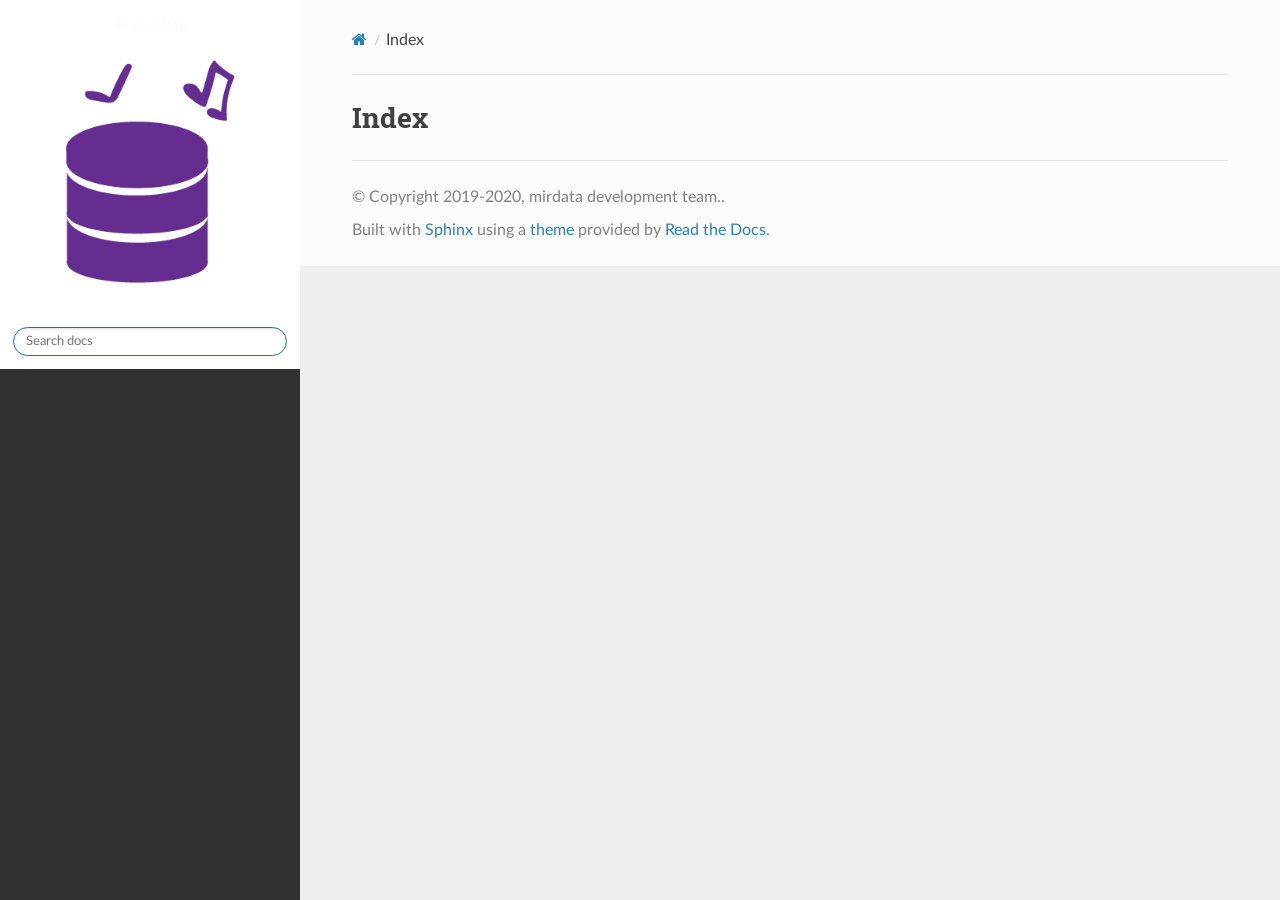
==== docs/_build/html/genindex.html @ 9793d9a6 "Styled mirdata info to gallery cards" ====
<!DOCTYPE html>
<html class="writer-html5" lang="en" data-content_root="./">
<head>
  <meta charset="utf-8" />
  <meta name="viewport" content="width=device-width, initial-scale=1.0" />
  <title>Index &mdash; mirdata 1.0.0 documentation</title>
      <link rel="stylesheet" type="text/css" href="_static/pygments.css?v=b86133f3" />
      <link rel="stylesheet" type="text/css" href="_static/css/theme.css?v=9edc463e" />
      <link rel="stylesheet" type="text/css" href="_static/togglebutton.css?v=9c3e77be" />
      <link rel="stylesheet" type="text/css" href="_static/copybutton.css?v=76b2166b" />
      <link rel="stylesheet" type="text/css" href="_static/css/custom.css?v=a2998bef" />

  
      <script src="_static/jquery.js?v=5d32c60e"></script>
      <script src="_static/_sphinx_javascript_frameworks_compat.js?v=2cd50e6c"></script>
      <script src="_static/documentation_options.js?v=8d563738"></script>
      <script src="_static/doctools.js?v=fd6eb6e6"></script>
      <script src="_static/sphinx_highlight.js?v=6ffebe34"></script>
      <script src="_static/clipboard.min.js?v=a7894cd8"></script>
      <script src="_static/copybutton.js?v=f281be69"></script>
      <script>let toggleHintShow = '';</script>
      <script>let toggleHintHide = '';</script>
      <script>let toggleOpenOnPrint = 'true';</script>
      <script src="_static/togglebutton.js?v=b8b12719"></script>
      <script>var togglebuttonSelector = '.toggle, .admonition.dropdown';</script>
    <script src="_static/js/theme.js"></script>
    <link rel="index" title="Index" href="#" />
    <link rel="search" title="Search" href="search.html" /> 
</head>

<body class="wy-body-for-nav"> 
  <div class="wy-grid-for-nav">
    <nav data-toggle="wy-nav-shift" class="wy-nav-side">
      <div class="wy-side-scroll">
        <div class="wy-side-nav-search" >

          
          
          <a href="index.html" class="icon icon-home">
            mirdata
              <img src="_static/mirdata.png" class="logo" alt="Logo"/>
          </a>
<div role="search">
  <form id="rtd-search-form" class="wy-form" action="search.html" method="get">
    <input type="text" name="q" placeholder="Search docs" aria-label="Search docs" />
    <input type="hidden" name="check_keywords" value="yes" />
    <input type="hidden" name="area" value="default" />
  </form>
</div>
        </div><div class="wy-menu wy-menu-vertical" data-spy="affix" role="navigation" aria-label="Navigation menu">
              <!-- Local TOC -->
              <div class="local-toc"></div>
        </div>
      </div>
    </nav>

    <section data-toggle="wy-nav-shift" class="wy-nav-content-wrap"><nav class="wy-nav-top" aria-label="Mobile navigation menu" >
          <i data-toggle="wy-nav-top" class="fa fa-bars"></i>
          <a href="index.html">mirdata</a>
      </nav>

      <div class="wy-nav-content">
        <div class="rst-content">
          <div role="navigation" aria-label="Page navigation">
  <ul class="wy-breadcrumbs">
      <li><a href="index.html" class="icon icon-home" aria-label="Home"></a></li>
      <li class="breadcrumb-item active">Index</li>
      <li class="wy-breadcrumbs-aside">
      </li>
  </ul>
  <hr/>
</div>
          <div role="main" class="document" itemscope="itemscope" itemtype="http://schema.org/Article">
           <div itemprop="articleBody">
             

<h1 id="index">Index</h1>

<div class="genindex-jumpbox">
 
</div>


           </div>
          </div>
          <footer>

  <hr/>

  <div role="contentinfo">
    <p>&#169; Copyright 2019-2020, mirdata development team..</p>
  </div>

  Built with <a href="https://www.sphinx-doc.org/">Sphinx</a> using a
    <a href="https://github.com/readthedocs/sphinx_rtd_theme">theme</a>
    provided by <a href="https://readthedocs.org">Read the Docs</a>.
   

</footer>
        </div>
      </div>
    </section>
  </div>
  <script>
      jQuery(function () {
          SphinxRtdTheme.Navigation.enable(true);
      });
  </script> 

</body>
</html>
---- docs/_build/html/_static/pygments.css ----
pre { line-height: 125%; }
td.linenos .normal { color: inherit; background-color: transparent; padding-left: 5px; padding-right: 5px; }
span.linenos { color: inherit; background-color: transparent; padding-left: 5px; padding-right: 5px; }
td.linenos .special { color: #000000; background-color: #ffffc0; padding-left: 5px; padding-right: 5px; }
span.linenos.special { color: #000000; background-color: #ffffc0; padding-left: 5px; padding-right: 5px; }
.highlight .hll { background-color: #ffffcc }
.highlight { background: #f8f8f8; }
.highlight .c { color: #3D7B7B; font-style: italic } /* Comment */
.highlight .err { border: 1px solid #F00 } /* Error */
.highlight .k { color: #008000; font-weight: bold } /* Keyword */
.highlight .o { color: #666 } /* Operator */
.highlight .ch { color: #3D7B7B; font-style: italic } /* Comment.Hashbang */
.highlight .cm { color: #3D7B7B; font-style: italic } /* Comment.Multiline */
.highlight .cp { color: #9C6500 } /* Comment.Preproc */
.highlight .cpf { color: #3D7B7B; font-style: italic } /* Comment.PreprocFile */
.highlight .c1 { color: #3D7B7B; font-style: italic } /* Comment.Single */
.highlight .cs { color: #3D7B7B; font-style: italic } /* Comment.Special */
.highlight .gd { color: #A00000 } /* Generic.Deleted */
.highlight .ge { font-style: italic } /* Generic.Emph */
.highlight .ges { font-weight: bold; font-style: italic } /* Generic.EmphStrong */
.highlight .gr { color: #E40000 } /* Generic.Error */
.highlight .gh { color: #000080; font-weight: bold } /* Generic.Heading */
.highlight .gi { color: #008400 } /* Generic.Inserted */
.highlight .go { color: #717171 } /* Generic.Output */
.highlight .gp { color: #000080; font-weight: bold } /* Generic.Prompt */
.highlight .gs { font-weight: bold } /* Generic.Strong */
.highlight .gu { color: #800080; font-weight: bold } /* Generic.Subheading */
.highlight .gt { color: #04D } /* Generic.Traceback */
.highlight .kc { color: #008000; font-weight: bold } /* Keyword.Constant */
.highlight .kd { color: #008000; font-weight: bold } /* Keyword.Declaration */
.highlight .kn { color: #008000; font-weight: bold } /* Keyword.Namespace */
.highlight .kp { color: #008000 } /* Keyword.Pseudo */
.highlight .kr { color: #008000; font-weight: bold } /* Keyword.Reserved */
.highlight .kt { color: #B00040 } /* Keyword.Type */
.highlight .m { color: #666 } /* Literal.Number */
.highlight .s { color: #BA2121 } /* Literal.String */
.highlight .na { color: #687822 } /* Name.Attribute */
.highlight .nb { color: #008000 } /* Name.Builtin */
.highlight .nc { color: #00F; font-weight: bold } /* Name.Class */
.highlight .no { color: #800 } /* Name.Constant */
.highlight .nd { color: #A2F } /* Name.Decorator */
.highlight .ni { color: #717171; font-weight: bold } /* Name.Entity */
.highlight .ne { color: #CB3F38; font-weight: bold } /* Name.Exception */
.highlight .nf { color: #00F } /* Name.Function */
.highlight .nl { color: #767600 } /* Name.Label */
.highlight .nn { color: #00F; font-weight: bold } /* Name.Namespace */
.highlight .nt { color: #008000; font-weight: bold } /* Name.Tag */
.highlight .nv { color: #19177C } /* Name.Variable */
.highlight .ow { color: #A2F; font-weight: bold } /* Operator.Word */
.highlight .w { color: #BBB } /* Text.Whitespace */
.highlight .mb { color: #666 } /* Literal.Number.Bin */
.highlight .mf { color: #666 } /* Literal.Number.Float */
.highlight .mh { color: #666 } /* Literal.Number.Hex */
.highlight .mi { color: #666 } /* Literal.Number.Integer */
.highlight .mo { color: #666 } /* Literal.Number.Oct */
.highlight .sa { color: #BA2121 } /* Literal.String.Affix */
.highlight .sb { color: #BA2121 } /* Literal.String.Backtick */
.highlight .sc { color: #BA2121 } /* Literal.String.Char */
.highlight .dl { color: #BA2121 } /* Literal.String.Delimiter */
.highlight .sd { color: #BA2121; font-style: italic } /* Literal.String.Doc */
.highlight .s2 { color: #BA2121 } /* Literal.String.Double */
.highlight .se { color: #AA5D1F; font-weight: bold } /* Literal.String.Escape */
.highlight .sh { color: #BA2121 } /* Literal.String.Heredoc */
.highlight .si { color: #A45A77; font-weight: bold } /* Literal.String.Interpol */
.highlight .sx { color: #008000 } /* Literal.String.Other */
.highlight .sr { color: #A45A77 } /* Literal.String.Regex */
.highlight .s1 { color: #BA2121 } /* Literal.String.Single */
.highlight .ss { color: #19177C } /* Literal.String.Symbol */
.highlight .bp { color: #008000 } /* Name.Builtin.Pseudo */
.highlight .fm { color: #00F } /* Name.Function.Magic */
.highlight .vc { color: #19177C } /* Name.Variable.Class */
.highlight .vg { color: #19177C } /* Name.Variable.Global */
.highlight .vi { color: #19177C } /* Name.Variable.Instance */
.highlight .vm { color: #19177C } /* Name.Variable.Magic */
.highlight .il { color: #666 } /* Literal.Number.Integer.Long */
---- docs/_build/html/_static/css/theme.css ----
html{box-sizing:border-box}*,:after,:before{box-sizing:inherit}article,aside,details,figcaption,figure,footer,header,hgroup,nav,section{display:block}audio,canvas,video{display:inline-block;*display:inline;*zoom:1}[hidden],audio:not([controls]){display:none}*{-webkit-box-sizing:border-box;-moz-box-sizing:border-box;box-sizing:border-box}html{font-size:100%;-webkit-text-size-adjust:100%;-ms-text-size-adjust:100%}body{margin:0}a:active,a:hover{outline:0}abbr[title]{border-bottom:1px dotted}b,strong{font-weight:700}blockquote{margin:0}dfn{font-style:italic}ins{background:#ff9;text-decoration:none}ins,mark{color:#000}mark{background:#ff0;font-style:italic;font-weight:700}.rst-content code,.rst-content tt,code,kbd,pre,samp{font-family:monospace,serif;_font-family:courier new,monospace;font-size:1em}pre{white-space:pre}q{quotes:none}q:after,q:before{content:"";content:none}small{font-size:85%}sub,sup{font-size:75%;line-height:0;position:relative;vertical-align:baseline}sup{top:-.5em}sub{bottom:-.25em}dl,ol,ul{margin:0;padding:0;list-style:none;list-style-image:none}li{list-style:none}dd{margin:0}img{border:0;-ms-interpolation-mode:bicubic;vertical-align:middle;max-width:100%}svg:not(:root){overflow:hidden}figure,form{margin:0}label{cursor:pointer}button,input,select,textarea{font-size:100%;margin:0;vertical-align:baseline;*vertical-align:middle}button,input{line-height:normal}button,input[type=button],input[type=reset],input[type=submit]{cursor:pointer;-webkit-appearance:button;*overflow:visible}button[disabled],input[disabled]{cursor:default}input[type=search]{-webkit-appearance:textfield;-moz-box-sizing:content-box;-webkit-box-sizing:content-box;box-sizing:content-box}textarea{resize:vertical}table{border-collapse:collapse;border-spacing:0}td{vertical-align:top}.chromeframe{margin:.2em 0;background:#ccc;color:#000;padding:.2em 0}.ir{display:block;border:0;text-indent:-999em;overflow:hidden;background-color:transparent;background-repeat:no-repeat;text-align:left;direction:ltr;*line-height:0}.ir br{display:none}.hidden{display:none!important;visibility:hidden}.visuallyhidden{border:0;clip:rect(0 0 0 0);height:1px;margin:-1px;overflow:hidden;padding:0;position:absolute;width:1px}.visuallyhidden.focusable:active,.visuallyhidden.focusable:focus{clip:auto;height:auto;margin:0;overflow:visible;position:static;width:auto}.invisible{visibility:hidden}.relative{position:relative}big,small{font-size:100%}@media print{body,html,section{background:none!important}*{box-shadow:none!important;text-shadow:none!important;filter:none!important;-ms-filter:none!important}a,a:visited{text-decoration:underline}.ir a:after,a[href^="#"]:after,a[href^="javascript:"]:after{content:""}blockquote,pre{page-break-inside:avoid}thead{display:table-header-group}img,tr{page-break-inside:avoid}img{max-width:100%!important}@page{margin:.5cm}.rst-content .toctree-wrapper>p.caption,h2,h3,p{orphans:3;widows:3}.rst-content .toctree-wrapper>p.caption,h2,h3{page-break-after:avoid}}.btn,.fa:before,.icon:before,.rst-content .admonition,.rst-content .admonition-title:before,.rst-content .admonition-todo,.rst-content .attention,.rst-content .caution,.rst-content .code-block-caption .headerlink:before,.rst-content .danger,.rst-content .eqno .headerlink:before,.rst-content .error,.rst-content .hint,.rst-content .important,.rst-content .note,.rst-content .seealso,.rst-content .tip,.rst-content .warning,.rst-content code.download span:first-child:before,.rst-content dl dt .headerlink:before,.rst-content h1 .headerlink:before,.rst-content h2 .headerlink:before,.rst-content h3 .headerlink:before,.rst-content h4 .headerlink:before,.rst-content h5 .headerlink:before,.rst-content h6 .headerlink:before,.rst-content p.caption .headerlink:before,.rst-content p .headerlink:before,.rst-content table>caption .headerlink:before,.rst-content tt.download span:first-child:before,.wy-alert,.wy-dropdown .caret:before,.wy-inline-validate.wy-inline-validate-danger .wy-input-context:before,.wy-inline-validate.wy-inline-validate-info .wy-input-context:before,.wy-inline-validate.wy-inline-validate-success .wy-input-context:before,.wy-inline-validate.wy-inline-validate-warning .wy-input-context:before,.wy-menu-vertical li.current>a button.toctree-expand:before,.wy-menu-vertical li.on a button.toctree-expand:before,.wy-menu-vertical li button.toctree-expand:before,input[type=color],input[type=date],input[type=datetime-local],input[type=datetime],input[type=email],input[type=month],input[type=number],input[type=password],input[type=search],input[type=tel],input[type=text],input[type=time],input[type=url],input[type=week],select,textarea{-webkit-font-smoothing:antialiased}.clearfix{*zoom:1}.clearfix:after,.clearfix:before{display:table;content:""}.clearfix:after{clear:both}/*!
 *  Font Awesome 4.7.0 by @davegandy - http://fontawesome.io - @fontawesome
 *  License - http://fontawesome.io/license (Font: SIL OFL 1.1, CSS: MIT License)
 */@font-face{font-family:FontAwesome;src:url(fonts/fontawesome-webfont.eot?674f50d287a8c48dc19ba404d20fe713);src:url(fonts/fontawesome-webfont.eot?674f50d287a8c48dc19ba404d20fe713?#iefix&v=4.7.0) format("embedded-opentype"),url(fonts/fontawesome-webfont.woff2?af7ae505a9eed503f8b8e6982036873e) format("woff2"),url(fonts/fontawesome-webfont.woff?fee66e712a8a08eef5805a46892932ad) format("woff"),url(fonts/fontawesome-webfont.ttf?b06871f281fee6b241d60582ae9369b9) format("truetype"),url(fonts/fontawesome-webfont.svg?912ec66d7572ff821749319396470bde#fontawesomeregular) format("svg");font-weight:400;font-style:normal}.fa,.icon,.rst-content .admonition-title,.rst-content .code-block-caption .headerlink,.rst-content .eqno .headerlink,.rst-content code.download span:first-child,.rst-content dl dt .headerlink,.rst-content h1 .headerlink,.rst-content h2 .headerlink,.rst-content h3 .headerlink,.rst-content h4 .headerlink,.rst-content h5 .headerlink,.rst-content h6 .headerlink,.rst-content p.caption .headerlink,.rst-content p .headerlink,.rst-content table>caption .headerlink,.rst-content tt.download span:first-child,.wy-menu-vertical li.current>a button.toctree-expand,.wy-menu-vertical li.on a button.toctree-expand,.wy-menu-vertical li button.toctree-expand{display:inline-block;font:normal normal normal 14px/1 FontAwesome;font-size:inherit;text-rendering:auto;-webkit-font-smoothing:antialiased;-moz-osx-font-smoothing:grayscale}.fa-lg{font-size:1.33333em;line-height:.75em;vertical-align:-15%}.fa-2x{font-size:2em}.fa-3x{font-size:3em}.fa-4x{font-size:4em}.fa-5x{font-size:5em}.fa-fw{width:1.28571em;text-align:center}.fa-ul{padding-left:0;margin-left:2.14286em;list-style-type:none}.fa-ul>li{position:relative}.fa-li{position:absolute;left:-2.14286em;width:2.14286em;top:.14286em;text-align:center}.fa-li.fa-lg{left:-1.85714em}.fa-border{padding:.2em .25em .15em;border:.08em solid #eee;border-radius:.1em}.fa-pull-left{float:left}.fa-pull-right{float:right}.fa-pull-left.icon,.fa.fa-pull-left,.rst-content .code-block-caption .fa-pull-left.headerlink,.rst-content .eqno .fa-pull-left.headerlink,.rst-content .fa-pull-left.admonition-title,.rst-content code.download span.fa-pull-left:first-child,.rst-content dl dt .fa-pull-left.headerlink,.rst-content h1 .fa-pull-left.headerlink,.rst-content h2 .fa-pull-left.headerlink,.rst-content h3 .fa-pull-left.headerlink,.rst-content h4 .fa-pull-left.headerlink,.rst-content h5 .fa-pull-left.headerlink,.rst-content h6 .fa-pull-left.headerlink,.rst-content p .fa-pull-left.headerlink,.rst-content table>caption .fa-pull-left.headerlink,.rst-content tt.download span.fa-pull-left:first-child,.wy-menu-vertical li.current>a button.fa-pull-left.toctree-expand,.wy-menu-vertical li.on a button.fa-pull-left.toctree-expand,.wy-menu-vertical li button.fa-pull-left.toctree-expand{margin-right:.3em}.fa-pull-right.icon,.fa.fa-pull-right,.rst-content .code-block-caption .fa-pull-right.headerlink,.rst-content .eqno .fa-pull-right.headerlink,.rst-content .fa-pull-right.admonition-title,.rst-content code.download span.fa-pull-right:first-child,.rst-content dl dt .fa-pull-right.headerlink,.rst-content h1 .fa-pull-right.headerlink,.rst-content h2 .fa-pull-right.headerlink,.rst-content h3 .fa-pull-right.headerlink,.rst-content h4 .fa-pull-right.headerlink,.rst-content h5 .fa-pull-right.headerlink,.rst-content h6 .fa-pull-right.headerlink,.rst-content p .fa-pull-right.headerlink,.rst-content table>caption .fa-pull-right.headerlink,.rst-content tt.download span.fa-pull-right:first-child,.wy-menu-vertical li.current>a button.fa-pull-right.toctree-expand,.wy-menu-vertical li.on a button.fa-pull-right.toctree-expand,.wy-menu-vertical li button.fa-pull-right.toctree-expand{margin-left:.3em}.pull-right{float:right}.pull-left{float:left}.fa.pull-left,.pull-left.icon,.rst-content .code-block-caption .pull-left.headerlink,.rst-content .eqno .pull-left.headerlink,.rst-content .pull-left.admonition-title,.rst-content code.download span.pull-left:first-child,.rst-content dl dt .pull-left.headerlink,.rst-content h1 .pull-left.headerlink,.rst-content h2 .pull-left.headerlink,.rst-content h3 .pull-left.headerlink,.rst-content h4 .pull-left.headerlink,.rst-content h5 .pull-left.headerlink,.rst-content h6 .pull-left.headerlink,.rst-content p .pull-left.headerlink,.rst-content table>caption .pull-left.headerlink,.rst-content tt.download span.pull-left:first-child,.wy-menu-vertical li.current>a button.pull-left.toctree-expand,.wy-menu-vertical li.on a button.pull-left.toctree-expand,.wy-menu-vertical li button.pull-left.toctree-expand{margin-right:.3em}.fa.pull-right,.pull-right.icon,.rst-content .code-block-caption .pull-right.headerlink,.rst-content .eqno .pull-right.headerlink,.rst-content .pull-right.admonition-title,.rst-content code.download span.pull-right:first-child,.rst-content dl dt .pull-right.headerlink,.rst-content h1 .pull-right.headerlink,.rst-content h2 .pull-right.headerlink,.rst-content h3 .pull-right.headerlink,.rst-content h4 .pull-right.headerlink,.rst-content h5 .pull-right.headerlink,.rst-content h6 .pull-right.headerlink,.rst-content p .pull-right.headerlink,.rst-content table>caption .pull-right.headerlink,.rst-content tt.download span.pull-right:first-child,.wy-menu-vertical li.current>a button.pull-right.toctree-expand,.wy-menu-vertical li.on a button.pull-right.toctree-expand,.wy-menu-vertical li button.pull-right.toctree-expand{margin-left:.3em}.fa-spin{-webkit-animation:fa-spin 2s linear infinite;animation:fa-spin 2s linear infinite}.fa-pulse{-webkit-animation:fa-spin 1s steps(8) infinite;animation:fa-spin 1s steps(8) infinite}@-webkit-keyframes fa-spin{0%{-webkit-transform:rotate(0deg);transform:rotate(0deg)}to{-webkit-transform:rotate(359deg);transform:rotate(359deg)}}@keyframes fa-spin{0%{-webkit-transform:rotate(0deg);transform:rotate(0deg)}to{-webkit-transform:rotate(359deg);transform:rotate(359deg)}}.fa-rotate-90{-ms-filter:"progid:DXImageTransform.Microsoft.BasicImage(rotation=1)";-webkit-transform:rotate(90deg);-ms-transform:rotate(90deg);transform:rotate(90deg)}.fa-rotate-180{-ms-filter:"progid:DXImageTransform.Microsoft.BasicImage(rotation=2)";-webkit-transform:rotate(180deg);-ms-transform:rotate(180deg);transform:rotate(180deg)}.fa-rotate-270{-ms-filter:"progid:DXImageTransform.Microsoft.BasicImage(rotation=3)";-webkit-transform:rotate(270deg);-ms-transform:rotate(270deg);transform:rotate(270deg)}.fa-flip-horizontal{-ms-filter:"progid:DXImageTransform.Microsoft.BasicImage(rotation=0, mirror=1)";-webkit-transform:scaleX(-1);-ms-transform:scaleX(-1);transform:scaleX(-1)}.fa-flip-vertical{-ms-filter:"progid:DXImageTransform.Microsoft.BasicImage(rotation=2, mirror=1)";-webkit-transform:scaleY(-1);-ms-transform:scaleY(-1);transform:scaleY(-1)}:root .fa-flip-horizontal,:root .fa-flip-vertical,:root .fa-rotate-90,:root .fa-rotate-180,:root .fa-rotate-270{filter:none}.fa-stack{position:relative;display:inline-block;width:2em;height:2em;line-height:2em;vertical-align:middle}.fa-stack-1x,.fa-stack-2x{position:absolute;left:0;width:100%;text-align:center}.fa-stack-1x{line-height:inherit}.fa-stack-2x{font-size:2em}.fa-inverse{color:#fff}.fa-glass:before{content:""}.fa-music:before{content:""}.fa-search:before,.icon-search:before{content:""}.fa-envelope-o:before{content:""}.fa-heart:before{content:""}.fa-star:before{content:""}.fa-star-o:before{content:""}.fa-user:before{content:""}.fa-film:before{content:""}.fa-th-large:before{content:""}.fa-th:before{content:""}.fa-th-list:before{content:""}.fa-check:before{content:""}.fa-close:before,.fa-remove:before,.fa-times:before{content:""}.fa-search-plus:before{content:""}.fa-search-minus:before{content:""}.fa-power-off:before{content:""}.fa-signal:before{content:""}.fa-cog:before,.fa-gear:before{content:""}.fa-trash-o:before{content:""}.fa-home:before,.icon-home:before{content:""}.fa-file-o:before{content:""}.fa-clock-o:before{content:""}.fa-road:before{content:""}.fa-download:before,.rst-content code.download span:first-child:before,.rst-content tt.download span:first-child:before{content:""}.fa-arrow-circle-o-down:before{content:""}.fa-arrow-circle-o-up:before{content:""}.fa-inbox:before{content:""}.fa-play-circle-o:before{content:""}.fa-repeat:before,.fa-rotate-right:before{content:""}.fa-refresh:before{content:""}.fa-list-alt:before{content:""}.fa-lock:before{content:""}.fa-flag:before{content:""}.fa-headphones:before{content:""}.fa-volume-off:before{content:""}.fa-volume-down:before{content:""}.fa-volume-up:before{content:""}.fa-qrcode:before{content:""}.fa-barcode:before{content:""}.fa-tag:before{content:""}.fa-tags:before{content:""}.fa-book:before,.icon-book:before{content:""}.fa-bookmark:before{content:""}.fa-print:before{content:""}.fa-camera:before{content:""}.fa-font:before{content:""}.fa-bold:before{content:""}.fa-italic:before{content:""}.fa-text-height:before{content:""}.fa-text-width:before{content:""}.fa-align-left:before{content:""}.fa-align-center:before{content:""}.fa-align-right:before{content:""}.fa-align-justify:before{content:""}.fa-list:before{content:""}.fa-dedent:before,.fa-outdent:before{content:""}.fa-indent:before{content:""}.fa-video-camera:before{content:""}.fa-image:before,.fa-photo:before,.fa-picture-o:before{content:""}.fa-pencil:before{content:""}.fa-map-marker:before{content:""}.fa-adjust:before{content:""}.fa-tint:before{content:""}.fa-edit:before,.fa-pencil-square-o:before{content:""}.fa-share-square-o:before{content:""}.fa-check-square-o:before{content:""}.fa-arrows:before{content:""}.fa-step-backward:before{content:""}.fa-fast-backward:before{content:""}.fa-backward:before{content:""}.fa-play:before{content:""}.fa-pause:before{content:""}.fa-stop:before{content:""}.fa-forward:before{content:""}.fa-fast-forward:before{content:""}.fa-step-forward:before{content:""}.fa-eject:before{content:""}.fa-chevron-left:before{content:""}.fa-chevron-right:before{content:""}.fa-plus-circle:before{content:""}.fa-minus-circle:before{content:""}.fa-times-circle:before,.wy-inline-validate.wy-inline-validate-danger .wy-input-context:before{content:""}.fa-check-circle:before,.wy-inline-validate.wy-inline-validate-success .wy-input-context:before{content:""}.fa-question-circle:before{content:""}.fa-info-circle:before{content:""}.fa-crosshairs:before{content:""}.fa-times-circle-o:before{content:""}.fa-check-circle-o:before{content:""}.fa-ban:before{content:""}.fa-arrow-left:before{content:""}.fa-arrow-right:before{content:""}.fa-arrow-up:before{content:""}.fa-arrow-down:before{content:""}.fa-mail-forward:before,.fa-share:before{content:""}.fa-expand:before{content:""}.fa-compress:before{content:""}.fa-plus:before{content:""}.fa-minus:before{content:""}.fa-asterisk:before{content:""}.fa-exclamation-circle:before,.rst-content .admonition-title:before,.wy-inline-validate.wy-inline-validate-info .wy-input-context:before,.wy-inline-validate.wy-inline-validate-warning .wy-input-context:before{content:""}.fa-gift:before{content:""}.fa-leaf:before{content:""}.fa-fire:before,.icon-fire:before{content:""}.fa-eye:before{content:""}.fa-eye-slash:before{content:""}.fa-exclamation-triangle:before,.fa-warning:before{content:""}.fa-plane:before{content:""}.fa-calendar:before{content:""}.fa-random:before{content:""}.fa-comment:before{content:""}.fa-magnet:before{content:""}.fa-chevron-up:before{content:""}.fa-chevron-down:before{content:""}.fa-retweet:before{content:""}.fa-shopping-cart:before{content:""}.fa-folder:before{content:""}.fa-folder-open:before{content:""}.fa-arrows-v:before{content:""}.fa-arrows-h:before{content:""}.fa-bar-chart-o:before,.fa-bar-chart:before{content:""}.fa-twitter-square:before{content:""}.fa-facebook-square:before{content:""}.fa-camera-retro:before{content:""}.fa-key:before{content:""}.fa-cogs:before,.fa-gears:before{content:""}.fa-comments:before{content:""}.fa-thumbs-o-up:before{content:""}.fa-thumbs-o-down:before{content:""}.fa-star-half:before{content:""}.fa-heart-o:before{content:""}.fa-sign-out:before{content:""}.fa-linkedin-square:before{content:""}.fa-thumb-tack:before{content:""}.fa-external-link:before{content:""}.fa-sign-in:before{content:""}.fa-trophy:before{content:""}.fa-github-square:before{content:""}.fa-upload:before{content:""}.fa-lemon-o:before{content:""}.fa-phone:before{content:""}.fa-square-o:before{content:""}.fa-bookmark-o:before{content:""}.fa-phone-square:before{content:""}.fa-twitter:before{content:""}.fa-facebook-f:before,.fa-facebook:before{content:""}.fa-github:before,.icon-github:before{content:""}.fa-unlock:before{content:""}.fa-credit-card:before{content:""}.fa-feed:before,.fa-rss:before{content:""}.fa-hdd-o:before{content:""}.fa-bullhorn:before{content:""}.fa-bell:before{content:""}.fa-certificate:before{content:""}.fa-hand-o-right:before{content:""}.fa-hand-o-left:before{content:""}.fa-hand-o-up:before{content:""}.fa-hand-o-down:before{content:""}.fa-arrow-circle-left:before,.icon-circle-arrow-left:before{content:""}.fa-arrow-circle-right:before,.icon-circle-arrow-right:before{content:""}.fa-arrow-circle-up:before{content:""}.fa-arrow-circle-down:before{content:""}.fa-globe:before{content:""}.fa-wrench:before{content:""}.fa-tasks:before{content:""}.fa-filter:before{content:""}.fa-briefcase:before{content:""}.fa-arrows-alt:before{content:""}.fa-group:before,.fa-users:before{content:""}.fa-chain:before,.fa-link:before,.icon-link:before{content:""}.fa-cloud:before{content:""}.fa-flask:before{content:""}.fa-cut:before,.fa-scissors:before{content:""}.fa-copy:before,.fa-files-o:before{content:""}.fa-paperclip:before{content:""}.fa-floppy-o:before,.fa-save:before{content:""}.fa-square:before{content:""}.fa-bars:before,.fa-navicon:before,.fa-reorder:before{content:""}.fa-list-ul:before{content:""}.fa-list-ol:before{content:""}.fa-strikethrough:before{content:""}.fa-underline:before{content:""}.fa-table:before{content:""}.fa-magic:before{content:""}.fa-truck:before{content:""}.fa-pinterest:before{content:""}.fa-pinterest-square:before{content:""}.fa-google-plus-square:before{content:""}.fa-google-plus:before{content:""}.fa-money:before{content:""}.fa-caret-down:before,.icon-caret-down:before,.wy-dropdown .caret:before{content:""}.fa-caret-up:before{content:""}.fa-caret-left:before{content:""}.fa-caret-right:before{content:""}.fa-columns:before{content:""}.fa-sort:before,.fa-unsorted:before{content:""}.fa-sort-desc:before,.fa-sort-down:before{content:""}.fa-sort-asc:before,.fa-sort-up:before{content:""}.fa-envelope:before{content:""}.fa-linkedin:before{content:""}.fa-rotate-left:before,.fa-undo:before{content:""}.fa-gavel:before,.fa-legal:before{content:""}.fa-dashboard:before,.fa-tachometer:before{content:""}.fa-comment-o:before{content:""}.fa-comments-o:before{content:""}.fa-bolt:before,.fa-flash:before{content:""}.fa-sitemap:before{content:""}.fa-umbrella:before{content:""}.fa-clipboard:before,.fa-paste:before{content:""}.fa-lightbulb-o:before{content:""}.fa-exchange:before{content:""}.fa-cloud-download:before{content:""}.fa-cloud-upload:before{content:""}.fa-user-md:before{content:""}.fa-stethoscope:before{content:""}.fa-suitcase:before{content:""}.fa-bell-o:before{content:""}.fa-coffee:before{content:""}.fa-cutlery:before{content:""}.fa-file-text-o:before{content:""}.fa-building-o:before{content:""}.fa-hospital-o:before{content:""}.fa-ambulance:before{content:""}.fa-medkit:before{content:""}.fa-fighter-jet:before{content:""}.fa-beer:before{content:""}.fa-h-square:before{content:""}.fa-plus-square:before{content:""}.fa-angle-double-left:before{content:""}.fa-angle-double-right:before{content:""}.fa-angle-double-up:before{content:""}.fa-angle-double-down:before{content:""}.fa-angle-left:before{content:""}.fa-angle-right:before{content:""}.fa-angle-up:before{content:""}.fa-angle-down:before{content:""}.fa-desktop:before{content:""}.fa-laptop:before{content:""}.fa-tablet:before{content:""}.fa-mobile-phone:before,.fa-mobile:before{content:""}.fa-circle-o:before{content:""}.fa-quote-left:before{content:""}.fa-quote-right:before{content:""}.fa-spinner:before{content:""}.fa-circle:before{content:""}.fa-mail-reply:before,.fa-reply:before{content:""}.fa-github-alt:before{content:""}.fa-folder-o:before{content:""}.fa-folder-open-o:before{content:""}.fa-smile-o:before{content:""}.fa-frown-o:before{content:""}.fa-meh-o:before{content:""}.fa-gamepad:before{content:""}.fa-keyboard-o:before{content:""}.fa-flag-o:before{content:""}.fa-flag-checkered:before{content:""}.fa-terminal:before{content:""}.fa-code:before{content:""}.fa-mail-reply-all:before,.fa-reply-all:before{content:""}.fa-star-half-empty:before,.fa-star-half-full:before,.fa-star-half-o:before{content:""}.fa-location-arrow:before{content:""}.fa-crop:before{content:""}.fa-code-fork:before{content:""}.fa-chain-broken:before,.fa-unlink:before{content:""}.fa-question:before{content:""}.fa-info:before{content:""}.fa-exclamation:before{content:""}.fa-superscript:before{content:""}.fa-subscript:before{content:""}.fa-eraser:before{content:""}.fa-puzzle-piece:before{content:""}.fa-microphone:before{content:""}.fa-microphone-slash:before{content:""}.fa-shield:before{content:""}.fa-calendar-o:before{content:""}.fa-fire-extinguisher:before{content:""}.fa-rocket:before{content:""}.fa-maxcdn:before{content:""}.fa-chevron-circle-left:before{content:""}.fa-chevron-circle-right:before{content:""}.fa-chevron-circle-up:before{content:""}.fa-chevron-circle-down:before{content:""}.fa-html5:before{content:""}.fa-css3:before{content:""}.fa-anchor:before{content:""}.fa-unlock-alt:before{content:""}.fa-bullseye:before{content:""}.fa-ellipsis-h:before{content:""}.fa-ellipsis-v:before{content:""}.fa-rss-square:before{content:""}.fa-play-circle:before{content:""}.fa-ticket:before{content:""}.fa-minus-square:before{content:""}.fa-minus-square-o:before,.wy-menu-vertical li.current>a button.toctree-expand:before,.wy-menu-vertical li.on a button.toctree-expand:before{content:""}.fa-level-up:before{content:""}.fa-level-down:before{content:""}.fa-check-square:before{content:""}.fa-pencil-square:before{content:""}.fa-external-link-square:before{content:""}.fa-share-square:before{content:""}.fa-compass:before{content:""}.fa-caret-square-o-down:before,.fa-toggle-down:before{content:""}.fa-caret-square-o-up:before,.fa-toggle-up:before{content:""}.fa-caret-square-o-right:before,.fa-toggle-right:before{content:""}.fa-eur:before,.fa-euro:before{content:""}.fa-gbp:before{content:""}.fa-dollar:before,.fa-usd:before{content:""}.fa-inr:before,.fa-rupee:before{content:""}.fa-cny:before,.fa-jpy:before,.fa-rmb:before,.fa-yen:before{content:""}.fa-rouble:before,.fa-rub:before,.fa-ruble:before{content:""}.fa-krw:before,.fa-won:before{content:""}.fa-bitcoin:before,.fa-btc:before{content:""}.fa-file:before{content:""}.fa-file-text:before{content:""}.fa-sort-alpha-asc:before{content:""}.fa-sort-alpha-desc:before{content:""}.fa-sort-amount-asc:before{content:""}.fa-sort-amount-desc:before{content:""}.fa-sort-numeric-asc:before{content:""}.fa-sort-numeric-desc:before{content:""}.fa-thumbs-up:before{content:""}.fa-thumbs-down:before{content:""}.fa-youtube-square:before{content:""}.fa-youtube:before{content:""}.fa-xing:before{content:""}.fa-xing-square:before{content:""}.fa-youtube-play:before{content:""}.fa-dropbox:before{content:""}.fa-stack-overflow:before{content:""}.fa-instagram:before{content:""}.fa-flickr:before{content:""}.fa-adn:before{content:""}.fa-bitbucket:before,.icon-bitbucket:before{content:""}.fa-bitbucket-square:before{content:""}.fa-tumblr:before{content:""}.fa-tumblr-square:before{content:""}.fa-long-arrow-down:before{content:""}.fa-long-arrow-up:before{content:""}.fa-long-arrow-left:before{content:""}.fa-long-arrow-right:before{content:""}.fa-apple:before{content:""}.fa-windows:before{content:""}.fa-android:before{content:""}.fa-linux:before{content:""}.fa-dribbble:before{content:""}.fa-skype:before{content:""}.fa-foursquare:before{content:""}.fa-trello:before{content:""}.fa-female:before{content:""}.fa-male:before{content:""}.fa-gittip:before,.fa-gratipay:before{content:""}.fa-sun-o:before{content:""}.fa-moon-o:before{content:""}.fa-archive:before{content:""}.fa-bug:before{content:""}.fa-vk:before{content:""}.fa-weibo:before{content:""}.fa-renren:before{content:""}.fa-pagelines:before{content:""}.fa-stack-exchange:before{content:""}.fa-arrow-circle-o-right:before{content:""}.fa-arrow-circle-o-left:before{content:""}.fa-caret-square-o-left:before,.fa-toggle-left:before{content:""}.fa-dot-circle-o:before{content:""}.fa-wheelchair:before{content:""}.fa-vimeo-square:before{content:""}.fa-try:before,.fa-turkish-lira:before{content:""}.fa-plus-square-o:before,.wy-menu-vertical li button.toctree-expand:before{content:""}.fa-space-shuttle:before{content:""}.fa-slack:before{content:""}.fa-envelope-square:before{content:""}.fa-wordpress:before{content:""}.fa-openid:before{content:""}.fa-bank:before,.fa-institution:before,.fa-university:before{content:""}.fa-graduation-cap:before,.fa-mortar-board:before{content:""}.fa-yahoo:before{content:""}.fa-google:before{content:""}.fa-reddit:before{content:""}.fa-reddit-square:before{content:""}.fa-stumbleupon-circle:before{content:""}.fa-stumbleupon:before{content:""}.fa-delicious:before{content:""}.fa-digg:before{content:""}.fa-pied-piper-pp:before{content:""}.fa-pied-piper-alt:before{content:""}.fa-drupal:before{content:""}.fa-joomla:before{content:""}.fa-language:before{content:""}.fa-fax:before{content:""}.fa-building:before{content:""}.fa-child:before{content:""}.fa-paw:before{content:""}.fa-spoon:before{content:""}.fa-cube:before{content:""}.fa-cubes:before{content:""}.fa-behance:before{content:""}.fa-behance-square:before{content:""}.fa-steam:before{content:""}.fa-steam-square:before{content:""}.fa-recycle:before{content:""}.fa-automobile:before,.fa-car:before{content:""}.fa-cab:before,.fa-taxi:before{content:""}.fa-tree:before{content:""}.fa-spotify:before{content:""}.fa-deviantart:before{content:""}.fa-soundcloud:before{content:""}.fa-database:before{content:""}.fa-file-pdf-o:before{content:""}.fa-file-word-o:before{content:""}.fa-file-excel-o:before{content:""}.fa-file-powerpoint-o:before{content:""}.fa-file-image-o:before,.fa-file-photo-o:before,.fa-file-picture-o:before{content:""}.fa-file-archive-o:before,.fa-file-zip-o:before{content:""}.fa-file-audio-o:before,.fa-file-sound-o:before{content:""}.fa-file-movie-o:before,.fa-file-video-o:before{content:""}.fa-file-code-o:before{content:""}.fa-vine:before{content:""}.fa-codepen:before{content:""}.fa-jsfiddle:before{content:""}.fa-life-bouy:before,.fa-life-buoy:before,.fa-life-ring:before,.fa-life-saver:before,.fa-support:before{content:""}.fa-circle-o-notch:before{content:""}.fa-ra:before,.fa-rebel:before,.fa-resistance:before{content:""}.fa-empire:before,.fa-ge:before{content:""}.fa-git-square:before{content:""}.fa-git:before{content:""}.fa-hacker-news:before,.fa-y-combinator-square:before,.fa-yc-square:before{content:""}.fa-tencent-weibo:before{content:""}.fa-qq:before{content:""}.fa-wechat:before,.fa-weixin:before{content:""}.fa-paper-plane:before,.fa-send:before{content:""}.fa-paper-plane-o:before,.fa-send-o:before{content:""}.fa-history:before{content:""}.fa-circle-thin:before{content:""}.fa-header:before{content:""}.fa-paragraph:before{content:""}.fa-sliders:before{content:""}.fa-share-alt:before{content:""}.fa-share-alt-square:before{content:""}.fa-bomb:before{content:""}.fa-futbol-o:before,.fa-soccer-ball-o:before{content:""}.fa-tty:before{content:""}.fa-binoculars:before{content:""}.fa-plug:before{content:""}.fa-slideshare:before{content:""}.fa-twitch:before{content:""}.fa-yelp:before{content:""}.fa-newspaper-o:before{content:""}.fa-wifi:before{content:""}.fa-calculator:before{content:""}.fa-paypal:before{content:""}.fa-google-wallet:before{content:""}.fa-cc-visa:before{content:""}.fa-cc-mastercard:before{content:""}.fa-cc-discover:before{content:""}.fa-cc-amex:before{content:""}.fa-cc-paypal:before{content:""}.fa-cc-stripe:before{content:""}.fa-bell-slash:before{content:""}.fa-bell-slash-o:before{content:""}.fa-trash:before{content:""}.fa-copyright:before{content:""}.fa-at:before{content:""}.fa-eyedropper:before{content:""}.fa-paint-brush:before{content:""}.fa-birthday-cake:before{content:""}.fa-area-chart:before{content:""}.fa-pie-chart:before{content:""}.fa-line-chart:before{content:""}.fa-lastfm:before{content:""}.fa-lastfm-square:before{content:""}.fa-toggle-off:before{content:""}.fa-toggle-on:before{content:""}.fa-bicycle:before{content:""}.fa-bus:before{content:""}.fa-ioxhost:before{content:""}.fa-angellist:before{content:""}.fa-cc:before{content:""}.fa-ils:before,.fa-shekel:before,.fa-sheqel:before{content:""}.fa-meanpath:before{content:""}.fa-buysellads:before{content:""}.fa-connectdevelop:before{content:""}.fa-dashcube:before{content:""}.fa-forumbee:before{content:""}.fa-leanpub:before{content:""}.fa-sellsy:before{content:""}.fa-shirtsinbulk:before{content:""}.fa-simplybuilt:before{content:""}.fa-skyatlas:before{content:""}.fa-cart-plus:before{content:""}.fa-cart-arrow-down:before{content:""}.fa-diamond:before{content:""}.fa-ship:before{content:""}.fa-user-secret:before{content:""}.fa-motorcycle:before{content:""}.fa-street-view:before{content:""}.fa-heartbeat:before{content:""}.fa-venus:before{content:""}.fa-mars:before{content:""}.fa-mercury:before{content:""}.fa-intersex:before,.fa-transgender:before{content:""}.fa-transgender-alt:before{content:""}.fa-venus-double:before{content:""}.fa-mars-double:before{content:""}.fa-venus-mars:before{content:""}.fa-mars-stroke:before{content:""}.fa-mars-stroke-v:before{content:""}.fa-mars-stroke-h:before{content:""}.fa-neuter:before{content:""}.fa-genderless:before{content:""}.fa-facebook-official:before{content:""}.fa-pinterest-p:before{content:""}.fa-whatsapp:before{content:""}.fa-server:before{content:""}.fa-user-plus:before{content:""}.fa-user-times:before{content:""}.fa-bed:before,.fa-hotel:before{content:""}.fa-viacoin:before{content:""}.fa-train:before{content:""}.fa-subway:before{content:""}.fa-medium:before{content:""}.fa-y-combinator:before,.fa-yc:before{content:""}.fa-optin-monster:before{content:""}.fa-opencart:before{content:""}.fa-expeditedssl:before{content:""}.fa-battery-4:before,.fa-battery-full:before,.fa-battery:before{content:""}.fa-battery-3:before,.fa-battery-three-quarters:before{content:""}.fa-battery-2:before,.fa-battery-half:before{content:""}.fa-battery-1:before,.fa-battery-quarter:before{content:""}.fa-battery-0:before,.fa-battery-empty:before{content:""}.fa-mouse-pointer:before{content:""}.fa-i-cursor:before{content:""}.fa-object-group:before{content:""}.fa-object-ungroup:before{content:""}.fa-sticky-note:before{content:""}.fa-sticky-note-o:before{content:""}.fa-cc-jcb:before{content:""}.fa-cc-diners-club:before{content:""}.fa-clone:before{content:""}.fa-balance-scale:before{content:""}.fa-hourglass-o:before{content:""}.fa-hourglass-1:before,.fa-hourglass-start:before{content:""}.fa-hourglass-2:before,.fa-hourglass-half:before{content:""}.fa-hourglass-3:before,.fa-hourglass-end:before{content:""}.fa-hourglass:before{content:""}.fa-hand-grab-o:before,.fa-hand-rock-o:before{content:""}.fa-hand-paper-o:before,.fa-hand-stop-o:before{content:""}.fa-hand-scissors-o:before{content:""}.fa-hand-lizard-o:before{content:""}.fa-hand-spock-o:before{content:""}.fa-hand-pointer-o:before{content:""}.fa-hand-peace-o:before{content:""}.fa-trademark:before{content:""}.fa-registered:before{content:""}.fa-creative-commons:before{content:""}.fa-gg:before{content:""}.fa-gg-circle:before{content:""}.fa-tripadvisor:before{content:""}.fa-odnoklassniki:before{content:""}.fa-odnoklassniki-square:before{content:""}.fa-get-pocket:before{content:""}.fa-wikipedia-w:before{content:""}.fa-safari:before{content:""}.fa-chrome:before{content:""}.fa-firefox:before{content:""}.fa-opera:before{content:""}.fa-internet-explorer:before{content:""}.fa-television:before,.fa-tv:before{content:""}.fa-contao:before{content:""}.fa-500px:before{content:""}.fa-amazon:before{content:""}.fa-calendar-plus-o:before{content:""}.fa-calendar-minus-o:before{content:""}.fa-calendar-times-o:before{content:""}.fa-calendar-check-o:before{content:""}.fa-industry:before{content:""}.fa-map-pin:before{content:""}.fa-map-signs:before{content:""}.fa-map-o:before{content:""}.fa-map:before{content:""}.fa-commenting:before{content:""}.fa-commenting-o:before{content:""}.fa-houzz:before{content:""}.fa-vimeo:before{content:""}.fa-black-tie:before{content:""}.fa-fonticons:before{content:""}.fa-reddit-alien:before{content:""}.fa-edge:before{content:""}.fa-credit-card-alt:before{content:""}.fa-codiepie:before{content:""}.fa-modx:before{content:""}.fa-fort-awesome:before{content:""}.fa-usb:before{content:""}.fa-product-hunt:before{content:""}.fa-mixcloud:before{content:""}.fa-scribd:before{content:""}.fa-pause-circle:before{content:""}.fa-pause-circle-o:before{content:""}.fa-stop-circle:before{content:""}.fa-stop-circle-o:before{content:""}.fa-shopping-bag:before{content:""}.fa-shopping-basket:before{content:""}.fa-hashtag:before{content:""}.fa-bluetooth:before{content:""}.fa-bluetooth-b:before{content:""}.fa-percent:before{content:""}.fa-gitlab:before,.icon-gitlab:before{content:""}.fa-wpbeginner:before{content:""}.fa-wpforms:before{content:""}.fa-envira:before{content:""}.fa-universal-access:before{content:""}.fa-wheelchair-alt:before{content:""}.fa-question-circle-o:before{content:""}.fa-blind:before{content:""}.fa-audio-description:before{content:""}.fa-volume-control-phone:before{content:""}.fa-braille:before{content:""}.fa-assistive-listening-systems:before{content:""}.fa-american-sign-language-interpreting:before,.fa-asl-interpreting:before{content:""}.fa-deaf:before,.fa-deafness:before,.fa-hard-of-hearing:before{content:""}.fa-glide:before{content:""}.fa-glide-g:before{content:""}.fa-sign-language:before,.fa-signing:before{content:""}.fa-low-vision:before{content:""}.fa-viadeo:before{content:""}.fa-viadeo-square:before{content:""}.fa-snapchat:before{content:""}.fa-snapchat-ghost:before{content:""}.fa-snapchat-square:before{content:""}.fa-pied-piper:before{content:""}.fa-first-order:before{content:""}.fa-yoast:before{content:""}.fa-themeisle:before{content:""}.fa-google-plus-circle:before,.fa-google-plus-official:before{content:""}.fa-fa:before,.fa-font-awesome:before{content:""}.fa-handshake-o:before{content:""}.fa-envelope-open:before{content:""}.fa-envelope-open-o:before{content:""}.fa-linode:before{content:""}.fa-address-book:before{content:""}.fa-address-book-o:before{content:""}.fa-address-card:before,.fa-vcard:before{content:""}.fa-address-card-o:before,.fa-vcard-o:before{content:""}.fa-user-circle:before{content:""}.fa-user-circle-o:before{content:""}.fa-user-o:before{content:""}.fa-id-badge:before{content:""}.fa-drivers-license:before,.fa-id-card:before{content:""}.fa-drivers-license-o:before,.fa-id-card-o:before{content:""}.fa-quora:before{content:""}.fa-free-code-camp:before{content:""}.fa-telegram:before{content:""}.fa-thermometer-4:before,.fa-thermometer-full:before,.fa-thermometer:before{content:""}.fa-thermometer-3:before,.fa-thermometer-three-quarters:before{content:""}.fa-thermometer-2:before,.fa-thermometer-half:before{content:""}.fa-thermometer-1:before,.fa-thermometer-quarter:before{content:""}.fa-thermometer-0:before,.fa-thermometer-empty:before{content:""}.fa-shower:before{content:""}.fa-bath:before,.fa-bathtub:before,.fa-s15:before{content:""}.fa-podcast:before{content:""}.fa-window-maximize:before{content:""}.fa-window-minimize:before{content:""}.fa-window-restore:before{content:""}.fa-times-rectangle:before,.fa-window-close:before{content:""}.fa-times-rectangle-o:before,.fa-window-close-o:before{content:""}.fa-bandcamp:before{content:""}.fa-grav:before{content:""}.fa-etsy:before{content:""}.fa-imdb:before{content:""}.fa-ravelry:before{content:""}.fa-eercast:before{content:""}.fa-microchip:before{content:""}.fa-snowflake-o:before{content:""}.fa-superpowers:before{content:""}.fa-wpexplorer:before{content:""}.fa-meetup:before{content:""}.sr-only{position:absolute;width:1px;height:1px;padding:0;margin:-1px;overflow:hidden;clip:rect(0,0,0,0);border:0}.sr-only-focusable:active,.sr-only-focusable:focus{position:static;width:auto;height:auto;margin:0;overflow:visible;clip:auto}.fa,.icon,.rst-content .admonition-title,.rst-content .code-block-caption .headerlink,.rst-content .eqno .headerlink,.rst-content code.download span:first-child,.rst-content dl dt .headerlink,.rst-content h1 .headerlink,.rst-content h2 .headerlink,.rst-content h3 .headerlink,.rst-content h4 .headerlink,.rst-content h5 .headerlink,.rst-content h6 .headerlink,.rst-content p.caption .headerlink,.rst-content p .headerlink,.rst-content table>caption .headerlink,.rst-content tt.download span:first-child,.wy-dropdown .caret,.wy-inline-validate.wy-inline-validate-danger .wy-input-context,.wy-inline-validate.wy-inline-validate-info .wy-input-context,.wy-inline-validate.wy-inline-validate-success .wy-input-context,.wy-inline-validate.wy-inline-validate-warning .wy-input-context,.wy-menu-vertical li.current>a button.toctree-expand,.wy-menu-vertical li.on a button.toctree-expand,.wy-menu-vertical li button.toctree-expand{font-family:inherit}.fa:before,.icon:before,.rst-content .admonition-title:before,.rst-content .code-block-caption .headerlink:before,.rst-content .eqno .headerlink:before,.rst-content code.download span:first-child:before,.rst-content dl dt .headerlink:before,.rst-content h1 .headerlink:before,.rst-content h2 .headerlink:before,.rst-content h3 .headerlink:before,.rst-content h4 .headerlink:before,.rst-content h5 .headerlink:before,.rst-content h6 .headerlink:before,.rst-content p.caption .headerlink:before,.rst-content p .headerlink:before,.rst-content table>caption .headerlink:before,.rst-content tt.download span:first-child:before,.wy-dropdown .caret:before,.wy-inline-validate.wy-inline-validate-danger .wy-input-context:before,.wy-inline-validate.wy-inline-validate-info .wy-input-context:before,.wy-inline-validate.wy-inline-validate-success .wy-input-context:before,.wy-inline-validate.wy-inline-validate-warning .wy-input-context:before,.wy-menu-vertical li.current>a button.toctree-expand:before,.wy-menu-vertical li.on a button.toctree-expand:before,.wy-menu-vertical li button.toctree-expand:before{font-family:FontAwesome;display:inline-block;font-style:normal;font-weight:400;line-height:1;text-decoration:inherit}.rst-content .code-block-caption a .headerlink,.rst-content .eqno a .headerlink,.rst-content a .admonition-title,.rst-content code.download a span:first-child,.rst-content dl dt a .headerlink,.rst-content h1 a .headerlink,.rst-content h2 a .headerlink,.rst-content h3 a .headerlink,.rst-content h4 a .headerlink,.rst-content h5 a .headerlink,.rst-content h6 a .headerlink,.rst-content p.caption a .headerlink,.rst-content p a .headerlink,.rst-content table>caption a .headerlink,.rst-content tt.download a span:first-child,.wy-menu-vertical li.current>a button.toctree-expand,.wy-menu-vertical li.on a button.toctree-expand,.wy-menu-vertical li a button.toctree-expand,a .fa,a .icon,a .rst-content .admonition-title,a .rst-content .code-block-caption .headerlink,a .rst-content .eqno .headerlink,a .rst-content code.download span:first-child,a .rst-content dl dt .headerlink,a .rst-content h1 .headerlink,a .rst-content h2 .headerlink,a .rst-content h3 .headerlink,a .rst-content h4 .headerlink,a .rst-content h5 .headerlink,a .rst-content h6 .headerlink,a .rst-content p.caption .headerlink,a .rst-content p .headerlink,a .rst-content table>caption .headerlink,a .rst-content tt.download span:first-child,a .wy-menu-vertical li button.toctree-expand{display:inline-block;text-decoration:inherit}.btn .fa,.btn .icon,.btn .rst-content .admonition-title,.btn .rst-content .code-block-caption .headerlink,.btn .rst-content .eqno .headerlink,.btn .rst-content code.download span:first-child,.btn .rst-content dl dt .headerlink,.btn .rst-content h1 .headerlink,.btn .rst-content h2 .headerlink,.btn .rst-content h3 .headerlink,.btn .rst-content h4 .headerlink,.btn .rst-content h5 .headerlink,.btn .rst-content h6 .headerlink,.btn .rst-content p .headerlink,.btn .rst-content table>caption .headerlink,.btn .rst-content tt.download span:first-child,.btn .wy-menu-vertical li.current>a button.toctree-expand,.btn .wy-menu-vertical li.on a button.toctree-expand,.btn .wy-menu-vertical li button.toctree-expand,.nav .fa,.nav .icon,.nav .rst-content .admonition-title,.nav .rst-content .code-block-caption .headerlink,.nav .rst-content .eqno .headerlink,.nav .rst-content code.download span:first-child,.nav .rst-content dl dt .headerlink,.nav .rst-content h1 .headerlink,.nav .rst-content h2 .headerlink,.nav .rst-content h3 .headerlink,.nav .rst-content h4 .headerlink,.nav .rst-content h5 .headerlink,.nav .rst-content h6 .headerlink,.nav .rst-content p .headerlink,.nav .rst-content table>caption .headerlink,.nav .rst-content tt.download span:first-child,.nav .wy-menu-vertical li.current>a button.toctree-expand,.nav .wy-menu-vertical li.on a button.toctree-expand,.nav .wy-menu-vertical li button.toctree-expand,.rst-content .btn .admonition-title,.rst-content .code-block-caption .btn .headerlink,.rst-content .code-block-caption .nav .headerlink,.rst-content .eqno .btn .headerlink,.rst-content .eqno .nav .headerlink,.rst-content .nav .admonition-title,.rst-content code.download .btn span:first-child,.rst-content code.download .nav span:first-child,.rst-content dl dt .btn .headerlink,.rst-content dl dt .nav .headerlink,.rst-content h1 .btn .headerlink,.rst-content h1 .nav .headerlink,.rst-content h2 .btn .headerlink,.rst-content h2 .nav .headerlink,.rst-content h3 .btn .headerlink,.rst-content h3 .nav .headerlink,.rst-content h4 .btn .headerlink,.rst-content h4 .nav .headerlink,.rst-content h5 .btn .headerlink,.rst-content h5 .nav .headerlink,.rst-content h6 .btn .headerlink,.rst-content h6 .nav .headerlink,.rst-content p .btn .headerlink,.rst-content p .nav .headerlink,.rst-content table>caption .btn .headerlink,.rst-content table>caption .nav .headerlink,.rst-content tt.download .btn span:first-child,.rst-content tt.download .nav span:first-child,.wy-menu-vertical li .btn button.toctree-expand,.wy-menu-vertical li.current>a .btn button.toctree-expand,.wy-menu-vertical li.current>a .nav button.toctree-expand,.wy-menu-vertical li .nav button.toctree-expand,.wy-menu-vertical li.on a .btn button.toctree-expand,.wy-menu-vertical li.on a .nav button.toctree-expand{display:inline}.btn .fa-large.icon,.btn .fa.fa-large,.btn .rst-content .code-block-caption .fa-large.headerlink,.btn .rst-content .eqno .fa-large.headerlink,.btn .rst-content .fa-large.admonition-title,.btn .rst-content code.download span.fa-large:first-child,.btn .rst-content dl dt .fa-large.headerlink,.btn .rst-content h1 .fa-large.headerlink,.btn .rst-content h2 .fa-large.headerlink,.btn .rst-content h3 .fa-large.headerlink,.btn .rst-content h4 .fa-large.headerlink,.btn .rst-content h5 .fa-large.headerlink,.btn .rst-content h6 .fa-large.headerlink,.btn .rst-content p .fa-large.headerlink,.btn .rst-content table>caption .fa-large.headerlink,.btn .rst-content tt.download span.fa-large:first-child,.btn .wy-menu-vertical li button.fa-large.toctree-expand,.nav .fa-large.icon,.nav .fa.fa-large,.nav .rst-content .code-block-caption .fa-large.headerlink,.nav .rst-content .eqno .fa-large.headerlink,.nav .rst-content .fa-large.admonition-title,.nav .rst-content code.download span.fa-large:first-child,.nav .rst-content dl dt .fa-large.headerlink,.nav .rst-content h1 .fa-large.headerlink,.nav .rst-content h2 .fa-large.headerlink,.nav .rst-content h3 .fa-large.headerlink,.nav .rst-content h4 .fa-large.headerlink,.nav .rst-content h5 .fa-large.headerlink,.nav .rst-content h6 .fa-large.headerlink,.nav .rst-content p .fa-large.headerlink,.nav .rst-content table>caption .fa-large.headerlink,.nav .rst-content tt.download span.fa-large:first-child,.nav .wy-menu-vertical li button.fa-large.toctree-expand,.rst-content .btn .fa-large.admonition-title,.rst-content .code-block-caption .btn .fa-large.headerlink,.rst-content .code-block-caption .nav .fa-large.headerlink,.rst-content .eqno .btn .fa-large.headerlink,.rst-content .eqno .nav .fa-large.headerlink,.rst-content .nav .fa-large.admonition-title,.rst-content code.download .btn span.fa-large:first-child,.rst-content code.download .nav span.fa-large:first-child,.rst-content dl dt .btn .fa-large.headerlink,.rst-content dl dt .nav .fa-large.headerlink,.rst-content h1 .btn .fa-large.headerlink,.rst-content h1 .nav .fa-large.headerlink,.rst-content h2 .btn .fa-large.headerlink,.rst-content h2 .nav .fa-large.headerlink,.rst-content h3 .btn .fa-large.headerlink,.rst-content h3 .nav .fa-large.headerlink,.rst-content h4 .btn .fa-large.headerlink,.rst-content h4 .nav .fa-large.headerlink,.rst-content h5 .btn .fa-large.headerlink,.rst-content h5 .nav .fa-large.headerlink,.rst-content h6 .btn .fa-large.headerlink,.rst-content h6 .nav .fa-large.headerlink,.rst-content p .btn .fa-large.headerlink,.rst-content p .nav .fa-large.headerlink,.rst-content table>caption .btn .fa-large.headerlink,.rst-content table>caption .nav .fa-large.headerlink,.rst-content tt.download .btn span.fa-large:first-child,.rst-content tt.download .nav span.fa-large:first-child,.wy-menu-vertical li .btn button.fa-large.toctree-expand,.wy-menu-vertical li .nav button.fa-large.toctree-expand{line-height:.9em}.btn .fa-spin.icon,.btn .fa.fa-spin,.btn .rst-content .code-block-caption .fa-spin.headerlink,.btn .rst-content .eqno .fa-spin.headerlink,.btn .rst-content .fa-spin.admonition-title,.btn .rst-content code.download span.fa-spin:first-child,.btn .rst-content dl dt .fa-spin.headerlink,.btn .rst-content h1 .fa-spin.headerlink,.btn .rst-content h2 .fa-spin.headerlink,.btn .rst-content h3 .fa-spin.headerlink,.btn .rst-content h4 .fa-spin.headerlink,.btn .rst-content h5 .fa-spin.headerlink,.btn .rst-content h6 .fa-spin.headerlink,.btn .rst-content p .fa-spin.headerlink,.btn .rst-content table>caption .fa-spin.headerlink,.btn .rst-content tt.download span.fa-spin:first-child,.btn .wy-menu-vertical li button.fa-spin.toctree-expand,.nav .fa-spin.icon,.nav .fa.fa-spin,.nav .rst-content .code-block-caption .fa-spin.headerlink,.nav .rst-content .eqno .fa-spin.headerlink,.nav .rst-content .fa-spin.admonition-title,.nav .rst-content code.download span.fa-spin:first-child,.nav .rst-content dl dt .fa-spin.headerlink,.nav .rst-content h1 .fa-spin.headerlink,.nav .rst-content h2 .fa-spin.headerlink,.nav .rst-content h3 .fa-spin.headerlink,.nav .rst-content h4 .fa-spin.headerlink,.nav .rst-content h5 .fa-spin.headerlink,.nav .rst-content h6 .fa-spin.headerlink,.nav .rst-content p .fa-spin.headerlink,.nav .rst-content table>caption .fa-spin.headerlink,.nav .rst-content tt.download span.fa-spin:first-child,.nav .wy-menu-vertical li button.fa-spin.toctree-expand,.rst-content .btn .fa-spin.admonition-title,.rst-content .code-block-caption .btn .fa-spin.headerlink,.rst-content .code-block-caption .nav .fa-spin.headerlink,.rst-content .eqno .btn .fa-spin.headerlink,.rst-content .eqno .nav .fa-spin.headerlink,.rst-content .nav .fa-spin.admonition-title,.rst-content code.download .btn span.fa-spin:first-child,.rst-content code.download .nav span.fa-spin:first-child,.rst-content dl dt .btn .fa-spin.headerlink,.rst-content dl dt .nav .fa-spin.headerlink,.rst-content h1 .btn .fa-spin.headerlink,.rst-content h1 .nav .fa-spin.headerlink,.rst-content h2 .btn .fa-spin.headerlink,.rst-content h2 .nav .fa-spin.headerlink,.rst-content h3 .btn .fa-spin.headerlink,.rst-content h3 .nav .fa-spin.headerlink,.rst-content h4 .btn .fa-spin.headerlink,.rst-content h4 .nav .fa-spin.headerlink,.rst-content h5 .btn .fa-spin.headerlink,.rst-content h5 .nav .fa-spin.headerlink,.rst-content h6 .btn .fa-spin.headerlink,.rst-content h6 .nav .fa-spin.headerlink,.rst-content p .btn .fa-spin.headerlink,.rst-content p .nav .fa-spin.headerlink,.rst-content table>caption .btn .fa-spin.headerlink,.rst-content table>caption .nav .fa-spin.headerlink,.rst-content tt.download .btn span.fa-spin:first-child,.rst-content tt.download .nav span.fa-spin:first-child,.wy-menu-vertical li .btn button.fa-spin.toctree-expand,.wy-menu-vertical li .nav button.fa-spin.toctree-expand{display:inline-block}.btn.fa:before,.btn.icon:before,.rst-content .btn.admonition-title:before,.rst-content .code-block-caption .btn.headerlink:before,.rst-content .eqno .btn.headerlink:before,.rst-content code.download span.btn:first-child:before,.rst-content dl dt .btn.headerlink:before,.rst-content h1 .btn.headerlink:before,.rst-content h2 .btn.headerlink:before,.rst-content h3 .btn.headerlink:before,.rst-content h4 .btn.headerlink:before,.rst-content h5 .btn.headerlink:before,.rst-content h6 .btn.headerlink:before,.rst-content p .btn.headerlink:before,.rst-content table>caption .btn.headerlink:before,.rst-content tt.download span.btn:first-child:before,.wy-menu-vertical li button.btn.toctree-expand:before{opacity:.5;-webkit-transition:opacity .05s ease-in;-moz-transition:opacity .05s ease-in;transition:opacity .05s ease-in}.btn.fa:hover:before,.btn.icon:hover:before,.rst-content .btn.admonition-title:hover:before,.rst-content .code-block-caption .btn.headerlink:hover:before,.rst-content .eqno .btn.headerlink:hover:before,.rst-content code.download span.btn:first-child:hover:before,.rst-content dl dt .btn.headerlink:hover:before,.rst-content h1 .btn.headerlink:hover:before,.rst-content h2 .btn.headerlink:hover:before,.rst-content h3 .btn.headerlink:hover:before,.rst-content h4 .btn.headerlink:hover:before,.rst-content h5 .btn.headerlink:hover:before,.rst-content h6 .btn.headerlink:hover:before,.rst-content p .btn.headerlink:hover:before,.rst-content table>caption .btn.headerlink:hover:before,.rst-content tt.download span.btn:first-child:hover:before,.wy-menu-vertical li button.btn.toctree-expand:hover:before{opacity:1}.btn-mini .fa:before,.btn-mini .icon:before,.btn-mini .rst-content .admonition-title:before,.btn-mini .rst-content .code-block-caption .headerlink:before,.btn-mini .rst-content .eqno .headerlink:before,.btn-mini .rst-content code.download span:first-child:before,.btn-mini .rst-content dl dt .headerlink:before,.btn-mini .rst-content h1 .headerlink:before,.btn-mini .rst-content h2 .headerlink:before,.btn-mini .rst-content h3 .headerlink:before,.btn-mini .rst-content h4 .headerlink:before,.btn-mini .rst-content h5 .headerlink:before,.btn-mini .rst-content h6 .headerlink:before,.btn-mini .rst-content p .headerlink:before,.btn-mini .rst-content table>caption .headerlink:before,.btn-mini .rst-content tt.download span:first-child:before,.btn-mini .wy-menu-vertical li button.toctree-expand:before,.rst-content .btn-mini .admonition-title:before,.rst-content .code-block-caption .btn-mini .headerlink:before,.rst-content .eqno .btn-mini .headerlink:before,.rst-content code.download .btn-mini span:first-child:before,.rst-content dl dt .btn-mini .headerlink:before,.rst-content h1 .btn-mini .headerlink:before,.rst-content h2 .btn-mini .headerlink:before,.rst-content h3 .btn-mini .headerlink:before,.rst-content h4 .btn-mini .headerlink:before,.rst-content h5 .btn-mini .headerlink:before,.rst-content h6 .btn-mini .headerlink:before,.rst-content p .btn-mini .headerlink:before,.rst-content table>caption .btn-mini .headerlink:before,.rst-content tt.download .btn-mini span:first-child:before,.wy-menu-vertical li .btn-mini button.toctree-expand:before{font-size:14px;vertical-align:-15%}.rst-content .admonition,.rst-content .admonition-todo,.rst-content .attention,.rst-content .caution,.rst-content .danger,.rst-content .error,.rst-content .hint,.rst-content .important,.rst-content .note,.rst-content .seealso,.rst-content .tip,.rst-content .warning,.wy-alert{padding:12px;line-height:24px;margin-bottom:24px;background:#e7f2fa}.rst-content .admonition-title,.wy-alert-title{font-weight:700;display:block;color:#fff;background:#6ab0de;padding:6px 12px;margin:-12px -12px 12px}.rst-content .danger,.rst-content .error,.rst-content .wy-alert-danger.admonition,.rst-content .wy-alert-danger.admonition-todo,.rst-content .wy-alert-danger.attention,.rst-content .wy-alert-danger.caution,.rst-content .wy-alert-danger.hint,.rst-content .wy-alert-danger.important,.rst-content .wy-alert-danger.note,.rst-content .wy-alert-danger.seealso,.rst-content .wy-alert-danger.tip,.rst-content .wy-alert-danger.warning,.wy-alert.wy-alert-danger{background:#fdf3f2}.rst-content .danger .admonition-title,.rst-content .danger .wy-alert-title,.rst-content .error .admonition-title,.rst-content .error .wy-alert-title,.rst-content .wy-alert-danger.admonition-todo .admonition-title,.rst-content .wy-alert-danger.admonition-todo .wy-alert-title,.rst-content .wy-alert-danger.admonition .admonition-title,.rst-content .wy-alert-danger.admonition .wy-alert-title,.rst-content .wy-alert-danger.attention .admonition-title,.rst-content .wy-alert-danger.attention .wy-alert-title,.rst-content .wy-alert-danger.caution .admonition-title,.rst-content .wy-alert-danger.caution .wy-alert-title,.rst-content .wy-alert-danger.hint .admonition-title,.rst-content .wy-alert-danger.hint .wy-alert-title,.rst-content .wy-alert-danger.important .admonition-title,.rst-content .wy-alert-danger.important .wy-alert-title,.rst-content .wy-alert-danger.note .admonition-title,.rst-content .wy-alert-danger.note .wy-alert-title,.rst-content .wy-alert-danger.seealso .admonition-title,.rst-content .wy-alert-danger.seealso .wy-alert-title,.rst-content .wy-alert-danger.tip .admonition-title,.rst-content .wy-alert-danger.tip .wy-alert-title,.rst-content .wy-alert-danger.warning .admonition-title,.rst-content .wy-alert-danger.warning .wy-alert-title,.rst-content .wy-alert.wy-alert-danger .admonition-title,.wy-alert.wy-alert-danger .rst-content .admonition-title,.wy-alert.wy-alert-danger .wy-alert-title{background:#f29f97}.rst-content .admonition-todo,.rst-content .attention,.rst-content .caution,.rst-content .warning,.rst-content .wy-alert-warning.admonition,.rst-content .wy-alert-warning.danger,.rst-content .wy-alert-warning.error,.rst-content .wy-alert-warning.hint,.rst-content .wy-alert-warning.important,.rst-content .wy-alert-warning.note,.rst-content .wy-alert-warning.seealso,.rst-content .wy-alert-warning.tip,.wy-alert.wy-alert-warning{background:#ffedcc}.rst-content .admonition-todo .admonition-title,.rst-content .admonition-todo .wy-alert-title,.rst-content .attention .admonition-title,.rst-content .attention .wy-alert-title,.rst-content .caution .admonition-title,.rst-content .caution .wy-alert-title,.rst-content .warning .admonition-title,.rst-content .warning .wy-alert-title,.rst-content .wy-alert-warning.admonition .admonition-title,.rst-content .wy-alert-warning.admonition .wy-alert-title,.rst-content .wy-alert-warning.danger .admonition-title,.rst-content .wy-alert-warning.danger .wy-alert-title,.rst-content .wy-alert-warning.error .admonition-title,.rst-content .wy-alert-warning.error .wy-alert-title,.rst-content .wy-alert-warning.hint .admonition-title,.rst-content .wy-alert-warning.hint .wy-alert-title,.rst-content .wy-alert-warning.important .admonition-title,.rst-content .wy-alert-warning.important .wy-alert-title,.rst-content .wy-alert-warning.note .admonition-title,.rst-content .wy-alert-warning.note .wy-alert-title,.rst-content .wy-alert-warning.seealso .admonition-title,.rst-content .wy-alert-warning.seealso .wy-alert-title,.rst-content .wy-alert-warning.tip .admonition-title,.rst-content .wy-alert-warning.tip .wy-alert-title,.rst-content .wy-alert.wy-alert-warning .admonition-title,.wy-alert.wy-alert-warning .rst-content .admonition-title,.wy-alert.wy-alert-warning .wy-alert-title{background:#f0b37e}.rst-content .note,.rst-content .seealso,.rst-content .wy-alert-info.admonition,.rst-content .wy-alert-info.admonition-todo,.rst-content .wy-alert-info.attention,.rst-content .wy-alert-info.caution,.rst-content .wy-alert-info.danger,.rst-content .wy-alert-info.error,.rst-content .wy-alert-info.hint,.rst-content .wy-alert-info.important,.rst-content .wy-alert-info.tip,.rst-content .wy-alert-info.warning,.wy-alert.wy-alert-info{background:#e7f2fa}.rst-content .note .admonition-title,.rst-content .note .wy-alert-title,.rst-content .seealso .admonition-title,.rst-content .seealso .wy-alert-title,.rst-content .wy-alert-info.admonition-todo .admonition-title,.rst-content .wy-alert-info.admonition-todo .wy-alert-title,.rst-content .wy-alert-info.admonition .admonition-title,.rst-content .wy-alert-info.admonition .wy-alert-title,.rst-content .wy-alert-info.attention .admonition-title,.rst-content .wy-alert-info.attention .wy-alert-title,.rst-content .wy-alert-info.caution .admonition-title,.rst-content .wy-alert-info.caution .wy-alert-title,.rst-content .wy-alert-info.danger .admonition-title,.rst-content .wy-alert-info.danger .wy-alert-title,.rst-content .wy-alert-info.error .admonition-title,.rst-content .wy-alert-info.error .wy-alert-title,.rst-content .wy-alert-info.hint .admonition-title,.rst-content .wy-alert-info.hint .wy-alert-title,.rst-content .wy-alert-info.important .admonition-title,.rst-content .wy-alert-info.important .wy-alert-title,.rst-content .wy-alert-info.tip .admonition-title,.rst-content .wy-alert-info.tip .wy-alert-title,.rst-content .wy-alert-info.warning .admonition-title,.rst-content .wy-alert-info.warning .wy-alert-title,.rst-content .wy-alert.wy-alert-info .admonition-title,.wy-alert.wy-alert-info .rst-content .admonition-title,.wy-alert.wy-alert-info .wy-alert-title{background:#6ab0de}.rst-content .hint,.rst-content .important,.rst-content .tip,.rst-content .wy-alert-success.admonition,.rst-content .wy-alert-success.admonition-todo,.rst-content .wy-alert-success.attention,.rst-content .wy-alert-success.caution,.rst-content .wy-alert-success.danger,.rst-content .wy-alert-success.error,.rst-content .wy-alert-success.note,.rst-content .wy-alert-success.seealso,.rst-content .wy-alert-success.warning,.wy-alert.wy-alert-success{background:#dbfaf4}.rst-content .hint .admonition-title,.rst-content .hint .wy-alert-title,.rst-content .important .admonition-title,.rst-content .important .wy-alert-title,.rst-content .tip .admonition-title,.rst-content .tip .wy-alert-title,.rst-content .wy-alert-success.admonition-todo .admonition-title,.rst-content .wy-alert-success.admonition-todo .wy-alert-title,.rst-content .wy-alert-success.admonition .admonition-title,.rst-content .wy-alert-success.admonition .wy-alert-title,.rst-content .wy-alert-success.attention .admonition-title,.rst-content .wy-alert-success.attention .wy-alert-title,.rst-content .wy-alert-success.caution .admonition-title,.rst-content .wy-alert-success.caution .wy-alert-title,.rst-content .wy-alert-success.danger .admonition-title,.rst-content .wy-alert-success.danger .wy-alert-title,.rst-content .wy-alert-success.error .admonition-title,.rst-content .wy-alert-success.error .wy-alert-title,.rst-content .wy-alert-success.note .admonition-title,.rst-content .wy-alert-success.note .wy-alert-title,.rst-content .wy-alert-success.seealso .admonition-title,.rst-content .wy-alert-success.seealso .wy-alert-title,.rst-content .wy-alert-success.warning .admonition-title,.rst-content .wy-alert-success.warning .wy-alert-title,.rst-content .wy-alert.wy-alert-success .admonition-title,.wy-alert.wy-alert-success .rst-content .admonition-title,.wy-alert.wy-alert-success .wy-alert-title{background:#1abc9c}.rst-content .wy-alert-neutral.admonition,.rst-content .wy-alert-neutral.admonition-todo,.rst-content .wy-alert-neutral.attention,.rst-content .wy-alert-neutral.caution,.rst-content .wy-alert-neutral.danger,.rst-content .wy-alert-neutral.error,.rst-content .wy-alert-neutral.hint,.rst-content .wy-alert-neutral.important,.rst-content .wy-alert-neutral.note,.rst-content .wy-alert-neutral.seealso,.rst-content .wy-alert-neutral.tip,.rst-content .wy-alert-neutral.warning,.wy-alert.wy-alert-neutral{background:#f3f6f6}.rst-content .wy-alert-neutral.admonition-todo .admonition-title,.rst-content .wy-alert-neutral.admonition-todo .wy-alert-title,.rst-content .wy-alert-neutral.admonition .admonition-title,.rst-content .wy-alert-neutral.admonition .wy-alert-title,.rst-content .wy-alert-neutral.attention .admonition-title,.rst-content .wy-alert-neutral.attention .wy-alert-title,.rst-content .wy-alert-neutral.caution .admonition-title,.rst-content .wy-alert-neutral.caution .wy-alert-title,.rst-content .wy-alert-neutral.danger .admonition-title,.rst-content .wy-alert-neutral.danger .wy-alert-title,.rst-content .wy-alert-neutral.error .admonition-title,.rst-content .wy-alert-neutral.error .wy-alert-title,.rst-content .wy-alert-neutral.hint .admonition-title,.rst-content .wy-alert-neutral.hint .wy-alert-title,.rst-content .wy-alert-neutral.important .admonition-title,.rst-content .wy-alert-neutral.important .wy-alert-title,.rst-content .wy-alert-neutral.note .admonition-title,.rst-content .wy-alert-neutral.note .wy-alert-title,.rst-content .wy-alert-neutral.seealso .admonition-title,.rst-content .wy-alert-neutral.seealso .wy-alert-title,.rst-content .wy-alert-neutral.tip .admonition-title,.rst-content .wy-alert-neutral.tip .wy-alert-title,.rst-content .wy-alert-neutral.warning .admonition-title,.rst-content .wy-alert-neutral.warning .wy-alert-title,.rst-content .wy-alert.wy-alert-neutral .admonition-title,.wy-alert.wy-alert-neutral .rst-content .admonition-title,.wy-alert.wy-alert-neutral .wy-alert-title{color:#404040;background:#e1e4e5}.rst-content .wy-alert-neutral.admonition-todo a,.rst-content .wy-alert-neutral.admonition a,.rst-content .wy-alert-neutral.attention a,.rst-content .wy-alert-neutral.caution a,.rst-content .wy-alert-neutral.danger a,.rst-content .wy-alert-neutral.error a,.rst-content .wy-alert-neutral.hint a,.rst-content .wy-alert-neutral.important a,.rst-content .wy-alert-neutral.note a,.rst-content .wy-alert-neutral.seealso a,.rst-content .wy-alert-neutral.tip a,.rst-content .wy-alert-neutral.warning a,.wy-alert.wy-alert-neutral a{color:#2980b9}.rst-content .admonition-todo p:last-child,.rst-content .admonition p:last-child,.rst-content .attention p:last-child,.rst-content .caution p:last-child,.rst-content .danger p:last-child,.rst-content .error p:last-child,.rst-content .hint p:last-child,.rst-content .important p:last-child,.rst-content .note p:last-child,.rst-content .seealso p:last-child,.rst-content .tip p:last-child,.rst-content .warning p:last-child,.wy-alert p:last-child{margin-bottom:0}.wy-tray-container{position:fixed;bottom:0;left:0;z-index:600}.wy-tray-container li{display:block;width:300px;background:transparent;color:#fff;text-align:center;box-shadow:0 5px 5px 0 rgba(0,0,0,.1);padding:0 24px;min-width:20%;opacity:0;height:0;line-height:56px;overflow:hidden;-webkit-transition:all .3s ease-in;-moz-transition:all .3s ease-in;transition:all .3s ease-in}.wy-tray-container li.wy-tray-item-success{background:#27ae60}.wy-tray-container li.wy-tray-item-info{background:#2980b9}.wy-tray-container li.wy-tray-item-warning{background:#e67e22}.wy-tray-container li.wy-tray-item-danger{background:#e74c3c}.wy-tray-container li.on{opacity:1;height:56px}@media screen and (max-width:768px){.wy-tray-container{bottom:auto;top:0;width:100%}.wy-tray-container li{width:100%}}button{font-size:100%;margin:0;vertical-align:baseline;*vertical-align:middle;cursor:pointer;line-height:normal;-webkit-appearance:button;*overflow:visible}button::-moz-focus-inner,input::-moz-focus-inner{border:0;padding:0}button[disabled]{cursor:default}.btn{display:inline-block;border-radius:2px;line-height:normal;white-space:nowrap;text-align:center;cursor:pointer;font-size:100%;padding:6px 12px 8px;color:#fff;border:1px solid rgba(0,0,0,.1);background-color:#27ae60;text-decoration:none;font-weight:400;font-family:Lato,proxima-nova,Helvetica Neue,Arial,sans-serif;box-shadow:inset 0 1px 2px -1px hsla(0,0%,100%,.5),inset 0 -2px 0 0 rgba(0,0,0,.1);outline-none:false;vertical-align:middle;*display:inline;zoom:1;-webkit-user-drag:none;-webkit-user-select:none;-moz-user-select:none;-ms-user-select:none;user-select:none;-webkit-transition:all .1s linear;-moz-transition:all .1s linear;transition:all .1s linear}.btn-hover{background:#2e8ece;color:#fff}.btn:hover{background:#2cc36b;color:#fff}.btn:focus{background:#2cc36b;outline:0}.btn:active{box-shadow:inset 0 -1px 0 0 rgba(0,0,0,.05),inset 0 2px 0 0 rgba(0,0,0,.1);padding:8px 12px 6px}.btn:visited{color:#fff}.btn-disabled,.btn-disabled:active,.btn-disabled:focus,.btn-disabled:hover,.btn:disabled{background-image:none;filter:progid:DXImageTransform.Microsoft.gradient(enabled = false);filter:alpha(opacity=40);opacity:.4;cursor:not-allowed;box-shadow:none}.btn::-moz-focus-inner{padding:0;border:0}.btn-small{font-size:80%}.btn-info{background-color:#2980b9!important}.btn-info:hover{background-color:#2e8ece!important}.btn-neutral{background-color:#f3f6f6!important;color:#404040!important}.btn-neutral:hover{background-color:#e5ebeb!important;color:#404040}.btn-neutral:visited{color:#404040!important}.btn-success{background-color:#27ae60!important}.btn-success:hover{background-color:#295!important}.btn-danger{background-color:#e74c3c!important}.btn-danger:hover{background-color:#ea6153!important}.btn-warning{background-color:#e67e22!important}.btn-warning:hover{background-color:#e98b39!important}.btn-invert{background-color:#222}.btn-invert:hover{background-color:#2f2f2f!important}.btn-link{background-color:transparent!important;color:#2980b9;box-shadow:none;border-color:transparent!important}.btn-link:active,.btn-link:hover{background-color:transparent!important;color:#409ad5!important;box-shadow:none}.btn-link:visited{color:#9b59b6}.wy-btn-group .btn,.wy-control .btn{vertical-align:middle}.wy-btn-group{margin-bottom:24px;*zoom:1}.wy-btn-group:after,.wy-btn-group:before{display:table;content:""}.wy-btn-group:after{clear:both}.wy-dropdown{position:relative;display:inline-block}.wy-dropdown-active .wy-dropdown-menu{display:block}.wy-dropdown-menu{position:absolute;left:0;display:none;float:left;top:100%;min-width:100%;background:#fcfcfc;z-index:100;border:1px solid #cfd7dd;box-shadow:0 2px 2px 0 rgba(0,0,0,.1);padding:12px}.wy-dropdown-menu>dd>a{display:block;clear:both;color:#404040;white-space:nowrap;font-size:90%;padding:0 12px;cursor:pointer}.wy-dropdown-menu>dd>a:hover{background:#2980b9;color:#fff}.wy-dropdown-menu>dd.divider{border-top:1px solid #cfd7dd;margin:6px 0}.wy-dropdown-menu>dd.search{padding-bottom:12px}.wy-dropdown-menu>dd.search input[type=search]{width:100%}.wy-dropdown-menu>dd.call-to-action{background:#e3e3e3;text-transform:uppercase;font-weight:500;font-size:80%}.wy-dropdown-menu>dd.call-to-action:hover{background:#e3e3e3}.wy-dropdown-menu>dd.call-to-action .btn{color:#fff}.wy-dropdown.wy-dropdown-up .wy-dropdown-menu{bottom:100%;top:auto;left:auto;right:0}.wy-dropdown.wy-dropdown-bubble .wy-dropdown-menu{background:#fcfcfc;margin-top:2px}.wy-dropdown.wy-dropdown-bubble .wy-dropdown-menu a{padding:6px 12px}.wy-dropdown.wy-dropdown-bubble .wy-dropdown-menu a:hover{background:#2980b9;color:#fff}.wy-dropdown.wy-dropdown-left .wy-dropdown-menu{right:0;left:auto;text-align:right}.wy-dropdown-arrow:before{content:" ";border-bottom:5px solid #f5f5f5;border-left:5px solid transparent;border-right:5px solid transparent;position:absolute;display:block;top:-4px;left:50%;margin-left:-3px}.wy-dropdown-arrow.wy-dropdown-arrow-left:before{left:11px}.wy-form-stacked select{display:block}.wy-form-aligned .wy-help-inline,.wy-form-aligned input,.wy-form-aligned label,.wy-form-aligned select,.wy-form-aligned textarea{display:inline-block;*display:inline;*zoom:1;vertical-align:middle}.wy-form-aligned .wy-control-group>label{display:inline-block;vertical-align:middle;width:10em;margin:6px 12px 0 0;float:left}.wy-form-aligned .wy-control{float:left}.wy-form-aligned .wy-control label{display:block}.wy-form-aligned .wy-control select{margin-top:6px}fieldset{margin:0}fieldset,legend{border:0;padding:0}legend{width:100%;white-space:normal;margin-bottom:24px;font-size:150%;*margin-left:-7px}label,legend{display:block}label{margin:0 0 .3125em;color:#333;font-size:90%}input,select,textarea{font-size:100%;margin:0;vertical-align:baseline;*vertical-align:middle}.wy-control-group{margin-bottom:24px;max-width:1200px;margin-left:auto;margin-right:auto;*zoom:1}.wy-control-group:after,.wy-control-group:before{display:table;content:""}.wy-control-group:after{clear:both}.wy-control-group.wy-control-group-required>label:after{content:" *";color:#e74c3c}.wy-control-group .wy-form-full,.wy-control-group .wy-form-halves,.wy-control-group .wy-form-thirds{padding-bottom:12px}.wy-control-group .wy-form-full input[type=color],.wy-control-group .wy-form-full input[type=date],.wy-control-group .wy-form-full input[type=datetime-local],.wy-control-group .wy-form-full input[type=datetime],.wy-control-group .wy-form-full input[type=email],.wy-control-group .wy-form-full input[type=month],.wy-control-group .wy-form-full input[type=number],.wy-control-group .wy-form-full input[type=password],.wy-control-group .wy-form-full input[type=search],.wy-control-group .wy-form-full input[type=tel],.wy-control-group .wy-form-full input[type=text],.wy-control-group .wy-form-full input[type=time],.wy-control-group .wy-form-full input[type=url],.wy-control-group .wy-form-full input[type=week],.wy-control-group .wy-form-full select,.wy-control-group .wy-form-halves input[type=color],.wy-control-group .wy-form-halves input[type=date],.wy-control-group .wy-form-halves input[type=datetime-local],.wy-control-group .wy-form-halves input[type=datetime],.wy-control-group .wy-form-halves input[type=email],.wy-control-group .wy-form-halves input[type=month],.wy-control-group .wy-form-halves input[type=number],.wy-control-group .wy-form-halves input[type=password],.wy-control-group .wy-form-halves input[type=search],.wy-control-group .wy-form-halves input[type=tel],.wy-control-group .wy-form-halves input[type=text],.wy-control-group .wy-form-halves input[type=time],.wy-control-group .wy-form-halves input[type=url],.wy-control-group .wy-form-halves input[type=week],.wy-control-group .wy-form-halves select,.wy-control-group .wy-form-thirds input[type=color],.wy-control-group .wy-form-thirds input[type=date],.wy-control-group .wy-form-thirds input[type=datetime-local],.wy-control-group .wy-form-thirds input[type=datetime],.wy-control-group .wy-form-thirds input[type=email],.wy-control-group .wy-form-thirds input[type=month],.wy-control-group .wy-form-thirds input[type=number],.wy-control-group .wy-form-thirds input[type=password],.wy-control-group .wy-form-thirds input[type=search],.wy-control-group .wy-form-thirds input[type=tel],.wy-control-group .wy-form-thirds input[type=text],.wy-control-group .wy-form-thirds input[type=time],.wy-control-group .wy-form-thirds input[type=url],.wy-control-group .wy-form-thirds input[type=week],.wy-control-group .wy-form-thirds select{width:100%}.wy-control-group .wy-form-full{float:left;display:block;width:100%;margin-right:0}.wy-control-group .wy-form-full:last-child{margin-right:0}.wy-control-group .wy-form-halves{float:left;display:block;margin-right:2.35765%;width:48.82117%}.wy-control-group .wy-form-halves:last-child,.wy-control-group .wy-form-halves:nth-of-type(2n){margin-right:0}.wy-control-group .wy-form-halves:nth-of-type(odd){clear:left}.wy-control-group .wy-form-thirds{float:left;display:block;margin-right:2.35765%;width:31.76157%}.wy-control-group .wy-form-thirds:last-child,.wy-control-group .wy-form-thirds:nth-of-type(3n){margin-right:0}.wy-control-group .wy-form-thirds:nth-of-type(3n+1){clear:left}.wy-control-group.wy-control-group-no-input .wy-control,.wy-control-no-input{margin:6px 0 0;font-size:90%}.wy-control-no-input{display:inline-block}.wy-control-group.fluid-input input[type=color],.wy-control-group.fluid-input input[type=date],.wy-control-group.fluid-input input[type=datetime-local],.wy-control-group.fluid-input input[type=datetime],.wy-control-group.fluid-input input[type=email],.wy-control-group.fluid-input input[type=month],.wy-control-group.fluid-input input[type=number],.wy-control-group.fluid-input input[type=password],.wy-control-group.fluid-input input[type=search],.wy-control-group.fluid-input input[type=tel],.wy-control-group.fluid-input input[type=text],.wy-control-group.fluid-input input[type=time],.wy-control-group.fluid-input input[type=url],.wy-control-group.fluid-input input[type=week]{width:100%}.wy-form-message-inline{padding-left:.3em;color:#666;font-size:90%}.wy-form-message{display:block;color:#999;font-size:70%;margin-top:.3125em;font-style:italic}.wy-form-message p{font-size:inherit;font-style:italic;margin-bottom:6px}.wy-form-message p:last-child{margin-bottom:0}input{line-height:normal}input[type=button],input[type=reset],input[type=submit]{-webkit-appearance:button;cursor:pointer;font-family:Lato,proxima-nova,Helvetica Neue,Arial,sans-serif;*overflow:visible}input[type=color],input[type=date],input[type=datetime-local],input[type=datetime],input[type=email],input[type=month],input[type=number],input[type=password],input[type=search],input[type=tel],input[type=text],input[type=time],input[type=url],input[type=week]{-webkit-appearance:none;padding:6px;display:inline-block;border:1px solid #ccc;font-size:80%;font-family:Lato,proxima-nova,Helvetica Neue,Arial,sans-serif;box-shadow:inset 0 1px 3px #ddd;border-radius:0;-webkit-transition:border .3s linear;-moz-transition:border .3s linear;transition:border .3s linear}input[type=datetime-local]{padding:.34375em .625em}input[disabled]{cursor:default}input[type=checkbox],input[type=radio]{padding:0;margin-right:.3125em;*height:13px;*width:13px}input[type=checkbox],input[type=radio],input[type=search]{-webkit-box-sizing:border-box;-moz-box-sizing:border-box;box-sizing:border-box}input[type=search]::-webkit-search-cancel-button,input[type=search]::-webkit-search-decoration{-webkit-appearance:none}input[type=color]:focus,input[type=date]:focus,input[type=datetime-local]:focus,input[type=datetime]:focus,input[type=email]:focus,input[type=month]:focus,input[type=number]:focus,input[type=password]:focus,input[type=search]:focus,input[type=tel]:focus,input[type=text]:focus,input[type=time]:focus,input[type=url]:focus,input[type=week]:focus{outline:0;outline:thin dotted\9;border-color:#333}input.no-focus:focus{border-color:#ccc!important}input[type=checkbox]:focus,input[type=file]:focus,input[type=radio]:focus{outline:thin dotted #333;outline:1px auto #129fea}input[type=color][disabled],input[type=date][disabled],input[type=datetime-local][disabled],input[type=datetime][disabled],input[type=email][disabled],input[type=month][disabled],input[type=number][disabled],input[type=password][disabled],input[type=search][disabled],input[type=tel][disabled],input[type=text][disabled],input[type=time][disabled],input[type=url][disabled],input[type=week][disabled]{cursor:not-allowed;background-color:#fafafa}input:focus:invalid,select:focus:invalid,textarea:focus:invalid{color:#e74c3c;border:1px solid #e74c3c}input:focus:invalid:focus,select:focus:invalid:focus,textarea:focus:invalid:focus{border-color:#e74c3c}input[type=checkbox]:focus:invalid:focus,input[type=file]:focus:invalid:focus,input[type=radio]:focus:invalid:focus{outline-color:#e74c3c}input.wy-input-large{padding:12px;font-size:100%}textarea{overflow:auto;vertical-align:top;width:100%;font-family:Lato,proxima-nova,Helvetica Neue,Arial,sans-serif}select,textarea{padding:.5em .625em;display:inline-block;border:1px solid #ccc;font-size:80%;box-shadow:inset 0 1px 3px #ddd;-webkit-transition:border .3s linear;-moz-transition:border .3s linear;transition:border .3s linear}select{border:1px solid #ccc;background-color:#fff}select[multiple]{height:auto}select:focus,textarea:focus{outline:0}input[readonly],select[disabled],select[readonly],textarea[disabled],textarea[readonly]{cursor:not-allowed;background-color:#fafafa}input[type=checkbox][disabled],input[type=radio][disabled]{cursor:not-allowed}.wy-checkbox,.wy-radio{margin:6px 0;color:#404040;display:block}.wy-checkbox input,.wy-radio input{vertical-align:baseline}.wy-form-message-inline{display:inline-block;*display:inline;*zoom:1;vertical-align:middle}.wy-input-prefix,.wy-input-suffix{white-space:nowrap;padding:6px}.wy-input-prefix .wy-input-context,.wy-input-suffix .wy-input-context{line-height:27px;padding:0 8px;display:inline-block;font-size:80%;background-color:#f3f6f6;border:1px solid #ccc;color:#999}.wy-input-suffix .wy-input-context{border-left:0}.wy-input-prefix .wy-input-context{border-right:0}.wy-switch{position:relative;display:block;height:24px;margin-top:12px;cursor:pointer}.wy-switch:before{left:0;top:0;width:36px;height:12px;background:#ccc}.wy-switch:after,.wy-switch:before{position:absolute;content:"";display:block;border-radius:4px;-webkit-transition:all .2s ease-in-out;-moz-transition:all .2s ease-in-out;transition:all .2s ease-in-out}.wy-switch:after{width:18px;height:18px;background:#999;left:-3px;top:-3px}.wy-switch span{position:absolute;left:48px;display:block;font-size:12px;color:#ccc;line-height:1}.wy-switch.active:before{background:#1e8449}.wy-switch.active:after{left:24px;background:#27ae60}.wy-switch.disabled{cursor:not-allowed;opacity:.8}.wy-control-group.wy-control-group-error .wy-form-message,.wy-control-group.wy-control-group-error>label{color:#e74c3c}.wy-control-group.wy-control-group-error input[type=color],.wy-control-group.wy-control-group-error input[type=date],.wy-control-group.wy-control-group-error input[type=datetime-local],.wy-control-group.wy-control-group-error input[type=datetime],.wy-control-group.wy-control-group-error input[type=email],.wy-control-group.wy-control-group-error input[type=month],.wy-control-group.wy-control-group-error input[type=number],.wy-control-group.wy-control-group-error input[type=password],.wy-control-group.wy-control-group-error input[type=search],.wy-control-group.wy-control-group-error input[type=tel],.wy-control-group.wy-control-group-error input[type=text],.wy-control-group.wy-control-group-error input[type=time],.wy-control-group.wy-control-group-error input[type=url],.wy-control-group.wy-control-group-error input[type=week],.wy-control-group.wy-control-group-error textarea{border:1px solid #e74c3c}.wy-inline-validate{white-space:nowrap}.wy-inline-validate .wy-input-context{padding:.5em .625em;display:inline-block;font-size:80%}.wy-inline-validate.wy-inline-validate-success .wy-input-context{color:#27ae60}.wy-inline-validate.wy-inline-validate-danger .wy-input-context{color:#e74c3c}.wy-inline-validate.wy-inline-validate-warning .wy-input-context{color:#e67e22}.wy-inline-validate.wy-inline-validate-info .wy-input-context{color:#2980b9}.rotate-90{-webkit-transform:rotate(90deg);-moz-transform:rotate(90deg);-ms-transform:rotate(90deg);-o-transform:rotate(90deg);transform:rotate(90deg)}.rotate-180{-webkit-transform:rotate(180deg);-moz-transform:rotate(180deg);-ms-transform:rotate(180deg);-o-transform:rotate(180deg);transform:rotate(180deg)}.rotate-270{-webkit-transform:rotate(270deg);-moz-transform:rotate(270deg);-ms-transform:rotate(270deg);-o-transform:rotate(270deg);transform:rotate(270deg)}.mirror{-webkit-transform:scaleX(-1);-moz-transform:scaleX(-1);-ms-transform:scaleX(-1);-o-transform:scaleX(-1);transform:scaleX(-1)}.mirror.rotate-90{-webkit-transform:scaleX(-1) rotate(90deg);-moz-transform:scaleX(-1) rotate(90deg);-ms-transform:scaleX(-1) rotate(90deg);-o-transform:scaleX(-1) rotate(90deg);transform:scaleX(-1) rotate(90deg)}.mirror.rotate-180{-webkit-transform:scaleX(-1) rotate(180deg);-moz-transform:scaleX(-1) rotate(180deg);-ms-transform:scaleX(-1) rotate(180deg);-o-transform:scaleX(-1) rotate(180deg);transform:scaleX(-1) rotate(180deg)}.mirror.rotate-270{-webkit-transform:scaleX(-1) rotate(270deg);-moz-transform:scaleX(-1) rotate(270deg);-ms-transform:scaleX(-1) rotate(270deg);-o-transform:scaleX(-1) rotate(270deg);transform:scaleX(-1) rotate(270deg)}@media only screen and (max-width:480px){.wy-form button[type=submit]{margin:.7em 0 0}.wy-form input[type=color],.wy-form input[type=date],.wy-form input[type=datetime-local],.wy-form input[type=datetime],.wy-form input[type=email],.wy-form input[type=month],.wy-form input[type=number],.wy-form input[type=password],.wy-form input[type=search],.wy-form input[type=tel],.wy-form input[type=text],.wy-form input[type=time],.wy-form input[type=url],.wy-form input[type=week],.wy-form label{margin-bottom:.3em;display:block}.wy-form input[type=color],.wy-form input[type=date],.wy-form input[type=datetime-local],.wy-form input[type=datetime],.wy-form input[type=email],.wy-form input[type=month],.wy-form input[type=number],.wy-form input[type=password],.wy-form input[type=search],.wy-form input[type=tel],.wy-form input[type=time],.wy-form input[type=url],.wy-form input[type=week]{margin-bottom:0}.wy-form-aligned .wy-control-group label{margin-bottom:.3em;text-align:left;display:block;width:100%}.wy-form-aligned .wy-control{margin:1.5em 0 0}.wy-form-message,.wy-form-message-inline,.wy-form .wy-help-inline{display:block;font-size:80%;padding:6px 0}}@media screen and (max-width:768px){.tablet-hide{display:none}}@media screen and (max-width:480px){.mobile-hide{display:none}}.float-left{float:left}.float-right{float:right}.full-width{width:100%}.rst-content table.docutils,.rst-content table.field-list,.wy-table{border-collapse:collapse;border-spacing:0;empty-cells:show;margin-bottom:24px}.rst-content table.docutils caption,.rst-content table.field-list caption,.wy-table caption{color:#000;font:italic 85%/1 arial,sans-serif;padding:1em 0;text-align:center}.rst-content table.docutils td,.rst-content table.docutils th,.rst-content table.field-list td,.rst-content table.field-list th,.wy-table td,.wy-table th{font-size:90%;margin:0;overflow:visible;padding:8px 16px}.rst-content table.docutils td:first-child,.rst-content table.docutils th:first-child,.rst-content table.field-list td:first-child,.rst-content table.field-list th:first-child,.wy-table td:first-child,.wy-table th:first-child{border-left-width:0}.rst-content table.docutils thead,.rst-content table.field-list thead,.wy-table thead{color:#000;text-align:left;vertical-align:bottom;white-space:nowrap}.rst-content table.docutils thead th,.rst-content table.field-list thead th,.wy-table thead th{font-weight:700;border-bottom:2px solid #e1e4e5}.rst-content table.docutils td,.rst-content table.field-list td,.wy-table td{background-color:transparent;vertical-align:middle}.rst-content table.docutils td p,.rst-content table.field-list td p,.wy-table td p{line-height:18px}.rst-content table.docutils td p:last-child,.rst-content table.field-list td p:last-child,.wy-table td p:last-child{margin-bottom:0}.rst-content table.docutils .wy-table-cell-min,.rst-content table.field-list .wy-table-cell-min,.wy-table .wy-table-cell-min{width:1%;padding-right:0}.rst-content table.docutils .wy-table-cell-min input[type=checkbox],.rst-content table.field-list .wy-table-cell-min input[type=checkbox],.wy-table .wy-table-cell-min input[type=checkbox]{margin:0}.wy-table-secondary{color:grey;font-size:90%}.wy-table-tertiary{color:grey;font-size:80%}.rst-content table.docutils:not(.field-list) tr:nth-child(2n-1) td,.wy-table-backed,.wy-table-odd td,.wy-table-striped tr:nth-child(2n-1) td{background-color:#f3f6f6}.rst-content table.docutils,.wy-table-bordered-all{border:1px solid #e1e4e5}.rst-content table.docutils td,.wy-table-bordered-all td{border-bottom:1px solid #e1e4e5;border-left:1px solid #e1e4e5}.rst-content table.docutils tbody>tr:last-child td,.wy-table-bordered-all tbody>tr:last-child td{border-bottom-width:0}.wy-table-bordered{border:1px solid #e1e4e5}.wy-table-bordered-rows td{border-bottom:1px solid #e1e4e5}.wy-table-bordered-rows tbody>tr:last-child td{border-bottom-width:0}.wy-table-horizontal td,.wy-table-horizontal th{border-width:0 0 1px;border-bottom:1px solid #e1e4e5}.wy-table-horizontal tbody>tr:last-child td{border-bottom-width:0}.wy-table-responsive{margin-bottom:24px;max-width:100%;overflow:auto}.wy-table-responsive table{margin-bottom:0!important}.wy-table-responsive table td,.wy-table-responsive table th{white-space:nowrap}a{color:#2980b9;text-decoration:none;cursor:pointer}a:hover{color:#3091d1}a:visited{color:#9b59b6}html{height:100%}body,html{overflow-x:hidden}body{font-family:Lato,proxima-nova,Helvetica Neue,Arial,sans-serif;font-weight:400;color:#404040;min-height:100%;background:#edf0f2}.wy-text-left{text-align:left}.wy-text-center{text-align:center}.wy-text-right{text-align:right}.wy-text-large{font-size:120%}.wy-text-normal{font-size:100%}.wy-text-small,small{font-size:80%}.wy-text-strike{text-decoration:line-through}.wy-text-warning{color:#e67e22!important}a.wy-text-warning:hover{color:#eb9950!important}.wy-text-info{color:#2980b9!important}a.wy-text-info:hover{color:#409ad5!important}.wy-text-success{color:#27ae60!important}a.wy-text-success:hover{color:#36d278!important}.wy-text-danger{color:#e74c3c!important}a.wy-text-danger:hover{color:#ed7669!important}.wy-text-neutral{color:#404040!important}a.wy-text-neutral:hover{color:#595959!important}.rst-content .toctree-wrapper>p.caption,h1,h2,h3,h4,h5,h6,legend{margin-top:0;font-weight:700;font-family:Roboto Slab,ff-tisa-web-pro,Georgia,Arial,sans-serif}p{line-height:24px;font-size:16px;margin:0 0 24px}h1{font-size:175%}.rst-content .toctree-wrapper>p.caption,h2{font-size:150%}h3{font-size:125%}h4{font-size:115%}h5{font-size:110%}h6{font-size:100%}hr{display:block;height:1px;border:0;border-top:1px solid #e1e4e5;margin:24px 0;padding:0}.rst-content code,.rst-content tt,code{white-space:nowrap;max-width:100%;background:#fff;border:1px solid #e1e4e5;font-size:75%;padding:0 5px;font-family:SFMono-Regular,Menlo,Monaco,Consolas,Liberation Mono,Courier New,Courier,monospace;color:#e74c3c;overflow-x:auto}.rst-content tt.code-large,code.code-large{font-size:90%}.rst-content .section ul,.rst-content .toctree-wrapper ul,.rst-content section ul,.wy-plain-list-disc,article ul{list-style:disc;line-height:24px;margin-bottom:24px}.rst-content .section ul li,.rst-content .toctree-wrapper ul li,.rst-content section ul li,.wy-plain-list-disc li,article ul li{list-style:disc;margin-left:24px}.rst-content .section ul li p:last-child,.rst-content .section ul li ul,.rst-content .toctree-wrapper ul li p:last-child,.rst-content .toctree-wrapper ul li ul,.rst-content section ul li p:last-child,.rst-content section ul li ul,.wy-plain-list-disc li p:last-child,.wy-plain-list-disc li ul,article ul li p:last-child,article ul li ul{margin-bottom:0}.rst-content .section ul li li,.rst-content .toctree-wrapper ul li li,.rst-content section ul li li,.wy-plain-list-disc li li,article ul li li{list-style:circle}.rst-content .section ul li li li,.rst-content .toctree-wrapper ul li li li,.rst-content section ul li li li,.wy-plain-list-disc li li li,article ul li li li{list-style:square}.rst-content .section ul li ol li,.rst-content .toctree-wrapper ul li ol li,.rst-content section ul li ol li,.wy-plain-list-disc li ol li,article ul li ol li{list-style:decimal}.rst-content .section ol,.rst-content .section ol.arabic,.rst-content .toctree-wrapper ol,.rst-content .toctree-wrapper ol.arabic,.rst-content section ol,.rst-content section ol.arabic,.wy-plain-list-decimal,article ol{list-style:decimal;line-height:24px;margin-bottom:24px}.rst-content .section ol.arabic li,.rst-content .section ol li,.rst-content .toctree-wrapper ol.arabic li,.rst-content .toctree-wrapper ol li,.rst-content section ol.arabic li,.rst-content section ol li,.wy-plain-list-decimal li,article ol li{list-style:decimal;margin-left:24px}.rst-content .section ol.arabic li ul,.rst-content .section ol li p:last-child,.rst-content .section ol li ul,.rst-content .toctree-wrapper ol.arabic li ul,.rst-content .toctree-wrapper ol li p:last-child,.rst-content .toctree-wrapper ol li ul,.rst-content section ol.arabic li ul,.rst-content section ol li p:last-child,.rst-content section ol li ul,.wy-plain-list-decimal li p:last-child,.wy-plain-list-decimal li ul,article ol li p:last-child,article ol li ul{margin-bottom:0}.rst-content .section ol.arabic li ul li,.rst-content .section ol li ul li,.rst-content .toctree-wrapper ol.arabic li ul li,.rst-content .toctree-wrapper ol li ul li,.rst-content section ol.arabic li ul li,.rst-content section ol li ul li,.wy-plain-list-decimal li ul li,article ol li ul li{list-style:disc}.wy-breadcrumbs{*zoom:1}.wy-breadcrumbs:after,.wy-breadcrumbs:before{display:table;content:""}.wy-breadcrumbs:after{clear:both}.wy-breadcrumbs>li{display:inline-block;padding-top:5px}.wy-breadcrumbs>li.wy-breadcrumbs-aside{float:right}.rst-content .wy-breadcrumbs>li code,.rst-content .wy-breadcrumbs>li tt,.wy-breadcrumbs>li .rst-content tt,.wy-breadcrumbs>li code{all:inherit;color:inherit}.breadcrumb-item:before{content:"/";color:#bbb;font-size:13px;padding:0 6px 0 3px}.wy-breadcrumbs-extra{margin-bottom:0;color:#b3b3b3;font-size:80%;display:inline-block}@media screen and (max-width:480px){.wy-breadcrumbs-extra,.wy-breadcrumbs li.wy-breadcrumbs-aside{display:none}}@media print{.wy-breadcrumbs li.wy-breadcrumbs-aside{display:none}}html{font-size:16px}.wy-affix{position:fixed;top:1.618em}.wy-menu a:hover{text-decoration:none}.wy-menu-horiz{*zoom:1}.wy-menu-horiz:after,.wy-menu-horiz:before{display:table;content:""}.wy-menu-horiz:after{clear:both}.wy-menu-horiz li,.wy-menu-horiz ul{display:inline-block}.wy-menu-horiz li:hover{background:hsla(0,0%,100%,.1)}.wy-menu-horiz li.divide-left{border-left:1px solid #404040}.wy-menu-horiz li.divide-right{border-right:1px solid #404040}.wy-menu-horiz a{height:32px;display:inline-block;line-height:32px;padding:0 16px}.wy-menu-vertical{width:300px}.wy-menu-vertical header,.wy-menu-vertical p.caption{color:#55a5d9;height:32px;line-height:32px;padding:0 1.618em;margin:12px 0 0;display:block;font-weight:700;text-transform:uppercase;font-size:85%;white-space:nowrap}.wy-menu-vertical ul{margin-bottom:0}.wy-menu-vertical li.divide-top{border-top:1px solid #404040}.wy-menu-vertical li.divide-bottom{border-bottom:1px solid #404040}.wy-menu-vertical li.current{background:#e3e3e3}.wy-menu-vertical li.current a{color:grey;border-right:1px solid #c9c9c9;padding:.4045em 2.427em}.wy-menu-vertical li.current a:hover{background:#d6d6d6}.rst-content .wy-menu-vertical li tt,.wy-menu-vertical li .rst-content tt,.wy-menu-vertical li code{border:none;background:inherit;color:inherit;padding-left:0;padding-right:0}.wy-menu-vertical li button.toctree-expand{display:block;float:left;margin-left:-1.2em;line-height:18px;color:#4d4d4d;border:none;background:none;padding:0}.wy-menu-vertical li.current>a,.wy-menu-vertical li.on a{color:#404040;font-weight:700;position:relative;background:#fcfcfc;border:none;padding:.4045em 1.618em}.wy-menu-vertical li.current>a:hover,.wy-menu-vertical li.on a:hover{background:#fcfcfc}.wy-menu-vertical li.current>a:hover button.toctree-expand,.wy-menu-vertical li.on a:hover button.toctree-expand{color:grey}.wy-menu-vertical li.current>a button.toctree-expand,.wy-menu-vertical li.on a button.toctree-expand{display:block;line-height:18px;color:#333}.wy-menu-vertical li.toctree-l1.current>a{border-bottom:1px solid #c9c9c9;border-top:1px solid #c9c9c9}.wy-menu-vertical .toctree-l1.current .toctree-l2>ul,.wy-menu-vertical .toctree-l2.current .toctree-l3>ul,.wy-menu-vertical .toctree-l3.current .toctree-l4>ul,.wy-menu-vertical .toctree-l4.current .toctree-l5>ul,.wy-menu-vertical .toctree-l5.current .toctree-l6>ul,.wy-menu-vertical .toctree-l6.current .toctree-l7>ul,.wy-menu-vertical .toctree-l7.current .toctree-l8>ul,.wy-menu-vertical .toctree-l8.current .toctree-l9>ul,.wy-menu-vertical .toctree-l9.current .toctree-l10>ul,.wy-menu-vertical .toctree-l10.current .toctree-l11>ul{display:none}.wy-menu-vertical .toctree-l1.current .current.toctree-l2>ul,.wy-menu-vertical .toctree-l2.current .current.toctree-l3>ul,.wy-menu-vertical .toctree-l3.current .current.toctree-l4>ul,.wy-menu-vertical .toctree-l4.current .current.toctree-l5>ul,.wy-menu-vertical .toctree-l5.current .current.toctree-l6>ul,.wy-menu-vertical .toctree-l6.current .current.toctree-l7>ul,.wy-menu-vertical .toctree-l7.current .current.toctree-l8>ul,.wy-menu-vertical .toctree-l8.current .current.toctree-l9>ul,.wy-menu-vertical .toctree-l9.current .current.toctree-l10>ul,.wy-menu-vertical .toctree-l10.current .current.toctree-l11>ul{display:block}.wy-menu-vertical li.toctree-l3,.wy-menu-vertical li.toctree-l4{font-size:.9em}.wy-menu-vertical li.toctree-l2 a,.wy-menu-vertical li.toctree-l3 a,.wy-menu-vertical li.toctree-l4 a,.wy-menu-vertical li.toctree-l5 a,.wy-menu-vertical li.toctree-l6 a,.wy-menu-vertical li.toctree-l7 a,.wy-menu-vertical li.toctree-l8 a,.wy-menu-vertical li.toctree-l9 a,.wy-menu-vertical li.toctree-l10 a{color:#404040}.wy-menu-vertical li.toctree-l2 a:hover button.toctree-expand,.wy-menu-vertical li.toctree-l3 a:hover button.toctree-expand,.wy-menu-vertical li.toctree-l4 a:hover button.toctree-expand,.wy-menu-vertical li.toctree-l5 a:hover button.toctree-expand,.wy-menu-vertical li.toctree-l6 a:hover button.toctree-expand,.wy-menu-vertical li.toctree-l7 a:hover button.toctree-expand,.wy-menu-vertical li.toctree-l8 a:hover button.toctree-expand,.wy-menu-vertical li.toctree-l9 a:hover button.toctree-expand,.wy-menu-vertical li.toctree-l10 a:hover button.toctree-expand{color:grey}.wy-menu-vertical li.toctree-l2.current li.toctree-l3>a,.wy-menu-vertical li.toctree-l3.current li.toctree-l4>a,.wy-menu-vertical li.toctree-l4.current li.toctree-l5>a,.wy-menu-vertical li.toctree-l5.current li.toctree-l6>a,.wy-menu-vertical li.toctree-l6.current li.toctree-l7>a,.wy-menu-vertical li.toctree-l7.current li.toctree-l8>a,.wy-menu-vertical li.toctree-l8.current li.toctree-l9>a,.wy-menu-vertical li.toctree-l9.current li.toctree-l10>a,.wy-menu-vertical li.toctree-l10.current li.toctree-l11>a{display:block}.wy-menu-vertical li.toctree-l2.current>a{padding:.4045em 2.427em}.wy-menu-vertical li.toctree-l2.current li.toctree-l3>a{padding:.4045em 1.618em .4045em 4.045em}.wy-menu-vertical li.toctree-l3.current>a{padding:.4045em 4.045em}.wy-menu-vertical li.toctree-l3.current li.toctree-l4>a{padding:.4045em 1.618em .4045em 5.663em}.wy-menu-vertical li.toctree-l4.current>a{padding:.4045em 5.663em}.wy-menu-vertical li.toctree-l4.current li.toctree-l5>a{padding:.4045em 1.618em .4045em 7.281em}.wy-menu-vertical li.toctree-l5.current>a{padding:.4045em 7.281em}.wy-menu-vertical li.toctree-l5.current li.toctree-l6>a{padding:.4045em 1.618em .4045em 8.899em}.wy-menu-vertical li.toctree-l6.current>a{padding:.4045em 8.899em}.wy-menu-vertical li.toctree-l6.current li.toctree-l7>a{padding:.4045em 1.618em .4045em 10.517em}.wy-menu-vertical li.toctree-l7.current>a{padding:.4045em 10.517em}.wy-menu-vertical li.toctree-l7.current li.toctree-l8>a{padding:.4045em 1.618em .4045em 12.135em}.wy-menu-vertical li.toctree-l8.current>a{padding:.4045em 12.135em}.wy-menu-vertical li.toctree-l8.current li.toctree-l9>a{padding:.4045em 1.618em .4045em 13.753em}.wy-menu-vertical li.toctree-l9.current>a{padding:.4045em 13.753em}.wy-menu-vertical li.toctree-l9.current li.toctree-l10>a{padding:.4045em 1.618em .4045em 15.371em}.wy-menu-vertical li.toctree-l10.current>a{padding:.4045em 15.371em}.wy-menu-vertical li.toctree-l10.current li.toctree-l11>a{padding:.4045em 1.618em .4045em 16.989em}.wy-menu-vertical li.toctree-l2.current>a,.wy-menu-vertical li.toctree-l2.current li.toctree-l3>a{background:#c9c9c9}.wy-menu-vertical li.toctree-l2 button.toctree-expand{color:#a3a3a3}.wy-menu-vertical li.toctree-l3.current>a,.wy-menu-vertical li.toctree-l3.current li.toctree-l4>a{background:#bdbdbd}.wy-menu-vertical li.toctree-l3 button.toctree-expand{color:#969696}.wy-menu-vertical li.current ul{display:block}.wy-menu-vertical li ul{margin-bottom:0;display:none}.wy-menu-vertical li ul li a{margin-bottom:0;color:#d9d9d9;font-weight:400}.wy-menu-vertical a{line-height:18px;padding:.4045em 1.618em;display:block;position:relative;font-size:90%;color:#d9d9d9}.wy-menu-vertical a:hover{background-color:#4e4a4a;cursor:pointer}.wy-menu-vertical a:hover button.toctree-expand{color:#d9d9d9}.wy-menu-vertical a:active{background-color:#2980b9;cursor:pointer;color:#fff}.wy-menu-vertical a:active button.toctree-expand{color:#fff}.wy-side-nav-search{display:block;width:300px;padding:.809em;margin-bottom:.809em;z-index:200;background-color:#2980b9;text-align:center;color:#fcfcfc}.wy-side-nav-search input[type=text]{width:100%;border-radius:50px;padding:6px 12px;border-color:#2472a4}.wy-side-nav-search img{display:block;margin:auto auto .809em;height:45px;width:45px;background-color:#2980b9;padding:5px;border-radius:100%}.wy-side-nav-search .wy-dropdown>a,.wy-side-nav-search>a{color:#fcfcfc;font-size:100%;font-weight:700;display:inline-block;padding:4px 6px;margin-bottom:.809em;max-width:100%}.wy-side-nav-search .wy-dropdown>a:hover,.wy-side-nav-search .wy-dropdown>aactive,.wy-side-nav-search .wy-dropdown>afocus,.wy-side-nav-search>a:hover,.wy-side-nav-search>aactive,.wy-side-nav-search>afocus{background:hsla(0,0%,100%,.1)}.wy-side-nav-search .wy-dropdown>a img.logo,.wy-side-nav-search>a img.logo{display:block;margin:0 auto;height:auto;width:auto;border-radius:0;max-width:100%;background:transparent}.wy-side-nav-search .wy-dropdown>a.icon,.wy-side-nav-search>a.icon{display:block}.wy-side-nav-search .wy-dropdown>a.icon img.logo,.wy-side-nav-search>a.icon img.logo{margin-top:.85em}.wy-side-nav-search>div.switch-menus{position:relative;display:block;margin-top:-.4045em;margin-bottom:.809em;font-weight:400;color:hsla(0,0%,100%,.3)}.wy-side-nav-search>div.switch-menus>div.language-switch,.wy-side-nav-search>div.switch-menus>div.version-switch{display:inline-block;padding:.2em}.wy-side-nav-search>div.switch-menus>div.language-switch select,.wy-side-nav-search>div.switch-menus>div.version-switch select{display:inline-block;margin-right:-2rem;padding-right:2rem;max-width:240px;text-align-last:center;background:none;border:none;border-radius:0;box-shadow:none;font-family:Lato,proxima-nova,Helvetica Neue,Arial,sans-serif;font-size:1em;font-weight:400;color:hsla(0,0%,100%,.3);cursor:pointer;appearance:none;-webkit-appearance:none;-moz-appearance:none}.wy-side-nav-search>div.switch-menus>div.language-switch select:active,.wy-side-nav-search>div.switch-menus>div.language-switch select:focus,.wy-side-nav-search>div.switch-menus>div.language-switch select:hover,.wy-side-nav-search>div.switch-menus>div.version-switch select:active,.wy-side-nav-search>div.switch-menus>div.version-switch select:focus,.wy-side-nav-search>div.switch-menus>div.version-switch select:hover{background:hsla(0,0%,100%,.1);color:hsla(0,0%,100%,.5)}.wy-side-nav-search>div.switch-menus>div.language-switch select option,.wy-side-nav-search>div.switch-menus>div.version-switch select option{color:#000}.wy-side-nav-search>div.switch-menus>div.language-switch:has(>select):after,.wy-side-nav-search>div.switch-menus>div.version-switch:has(>select):after{display:inline-block;width:1.5em;height:100%;padding:.1em;content:"\f0d7";font-size:1em;line-height:1.2em;font-family:FontAwesome;text-align:center;pointer-events:none;box-sizing:border-box}.wy-nav .wy-menu-vertical header{color:#2980b9}.wy-nav .wy-menu-vertical a{color:#b3b3b3}.wy-nav .wy-menu-vertical a:hover{background-color:#2980b9;color:#fff}[data-menu-wrap]{-webkit-transition:all .2s ease-in;-moz-transition:all .2s ease-in;transition:all .2s ease-in;position:absolute;opacity:1;width:100%;opacity:0}[data-menu-wrap].move-center{left:0;right:auto;opacity:1}[data-menu-wrap].move-left{right:auto;left:-100%;opacity:0}[data-menu-wrap].move-right{right:-100%;left:auto;opacity:0}.wy-body-for-nav{background:#fcfcfc}.wy-grid-for-nav{position:absolute;width:100%;height:100%}.wy-nav-side{position:fixed;top:0;bottom:0;left:0;padding-bottom:2em;width:300px;overflow-x:hidden;overflow-y:hidden;min-height:100%;color:#9b9b9b;background:#343131;z-index:200}.wy-side-scroll{width:320px;position:relative;overflow-x:hidden;overflow-y:scroll;height:100%}.wy-nav-top{display:none;background:#2980b9;color:#fff;padding:.4045em .809em;position:relative;line-height:50px;text-align:center;font-size:100%;*zoom:1}.wy-nav-top:after,.wy-nav-top:before{display:table;content:""}.wy-nav-top:after{clear:both}.wy-nav-top a{color:#fff;font-weight:700}.wy-nav-top img{margin-right:12px;height:45px;width:45px;background-color:#2980b9;padding:5px;border-radius:100%}.wy-nav-top i{font-size:30px;float:left;cursor:pointer;padding-top:inherit}.wy-nav-content-wrap{margin-left:300px;background:#fcfcfc;min-height:100%}.wy-nav-content{padding:1.618em 3.236em;height:100%;max-width:800px;margin:auto}.wy-body-mask{position:fixed;width:100%;height:100%;background:rgba(0,0,0,.2);display:none;z-index:499}.wy-body-mask.on{display:block}footer{color:grey}footer p{margin-bottom:12px}.rst-content footer span.commit tt,footer span.commit .rst-content tt,footer span.commit code{padding:0;font-family:SFMono-Regular,Menlo,Monaco,Consolas,Liberation Mono,Courier New,Courier,monospace;font-size:1em;background:none;border:none;color:grey}.rst-footer-buttons{*zoom:1}.rst-footer-buttons:after,.rst-footer-buttons:before{width:100%;display:table;content:""}.rst-footer-buttons:after{clear:both}.rst-breadcrumbs-buttons{margin-top:12px;*zoom:1}.rst-breadcrumbs-buttons:after,.rst-breadcrumbs-buttons:before{display:table;content:""}.rst-breadcrumbs-buttons:after{clear:both}#search-results .search li{margin-bottom:24px;border-bottom:1px solid #e1e4e5;padding-bottom:24px}#search-results .search li:first-child{border-top:1px solid #e1e4e5;padding-top:24px}#search-results .search li a{font-size:120%;margin-bottom:12px;display:inline-block}#search-results .context{color:grey;font-size:90%}.genindextable li>ul{margin-left:24px}@media screen and (max-width:768px){.wy-body-for-nav{background:#fcfcfc}.wy-nav-top{display:block}.wy-nav-side{left:-300px}.wy-nav-side.shift{width:85%;left:0}.wy-menu.wy-menu-vertical,.wy-side-nav-search,.wy-side-scroll{width:auto}.wy-nav-content-wrap{margin-left:0}.wy-nav-content-wrap .wy-nav-content{padding:1.618em}.wy-nav-content-wrap.shift{position:fixed;min-width:100%;left:85%;top:0;height:100%;overflow:hidden}}@media screen and (min-width:1100px){.wy-nav-content-wrap{background:rgba(0,0,0,.05)}.wy-nav-content{margin:0;background:#fcfcfc}}@media print{.rst-versions,.wy-nav-side,footer{display:none}.wy-nav-content-wrap{margin-left:0}}.rst-versions{position:fixed;bottom:0;left:0;width:300px;color:#fcfcfc;background:#1f1d1d;font-family:Lato,proxima-nova,Helvetica Neue,Arial,sans-serif;z-index:400}.rst-versions a{color:#2980b9;text-decoration:none}.rst-versions .rst-badge-small{display:none}.rst-versions .rst-current-version{padding:12px;background-color:#272525;display:block;text-align:right;font-size:90%;cursor:pointer;color:#27ae60;*zoom:1}.rst-versions .rst-current-version:after,.rst-versions .rst-current-version:before{display:table;content:""}.rst-versions .rst-current-version:after{clear:both}.rst-content .code-block-caption .rst-versions .rst-current-version .headerlink,.rst-content .eqno .rst-versions .rst-current-version .headerlink,.rst-content .rst-versions .rst-current-version .admonition-title,.rst-content code.download .rst-versions .rst-current-version span:first-child,.rst-content dl dt .rst-versions .rst-current-version .headerlink,.rst-content h1 .rst-versions .rst-current-version .headerlink,.rst-content h2 .rst-versions .rst-current-version .headerlink,.rst-content h3 .rst-versions .rst-current-version .headerlink,.rst-content h4 .rst-versions .rst-current-version .headerlink,.rst-content h5 .rst-versions .rst-current-version .headerlink,.rst-content h6 .rst-versions .rst-current-version .headerlink,.rst-content p .rst-versions .rst-current-version .headerlink,.rst-content table>caption .rst-versions .rst-current-version .headerlink,.rst-content tt.download .rst-versions .rst-current-version span:first-child,.rst-versions .rst-current-version .fa,.rst-versions .rst-current-version .icon,.rst-versions .rst-current-version .rst-content .admonition-title,.rst-versions .rst-current-version .rst-content .code-block-caption .headerlink,.rst-versions .rst-current-version .rst-content .eqno .headerlink,.rst-versions .rst-current-version .rst-content code.download span:first-child,.rst-versions .rst-current-version .rst-content dl dt .headerlink,.rst-versions .rst-current-version .rst-content h1 .headerlink,.rst-versions .rst-current-version .rst-content h2 .headerlink,.rst-versions .rst-current-version .rst-content h3 .headerlink,.rst-versions .rst-current-version .rst-content h4 .headerlink,.rst-versions .rst-current-version .rst-content h5 .headerlink,.rst-versions .rst-current-version .rst-content h6 .headerlink,.rst-versions .rst-current-version .rst-content p .headerlink,.rst-versions .rst-current-version .rst-content table>caption .headerlink,.rst-versions .rst-current-version .rst-content tt.download span:first-child,.rst-versions .rst-current-version .wy-menu-vertical li button.toctree-expand,.wy-menu-vertical li .rst-versions .rst-current-version button.toctree-expand{color:#fcfcfc}.rst-versions .rst-current-version .fa-book,.rst-versions .rst-current-version .icon-book{float:left}.rst-versions .rst-current-version.rst-out-of-date{background-color:#e74c3c;color:#fff}.rst-versions .rst-current-version.rst-active-old-version{background-color:#f1c40f;color:#000}.rst-versions.shift-up{height:auto;max-height:100%;overflow-y:scroll}.rst-versions.shift-up .rst-other-versions{display:block}.rst-versions .rst-other-versions{font-size:90%;padding:12px;color:grey;display:none}.rst-versions .rst-other-versions hr{display:block;height:1px;border:0;margin:20px 0;padding:0;border-top:1px solid #413d3d}.rst-versions .rst-other-versions dd{display:inline-block;margin:0}.rst-versions .rst-other-versions dd a{display:inline-block;padding:6px;color:#fcfcfc}.rst-versions .rst-other-versions .rtd-current-item{font-weight:700}.rst-versions.rst-badge{width:auto;bottom:20px;right:20px;left:auto;border:none;max-width:300px;max-height:90%}.rst-versions.rst-badge .fa-book,.rst-versions.rst-badge .icon-book{float:none;line-height:30px}.rst-versions.rst-badge.shift-up .rst-current-version{text-align:right}.rst-versions.rst-badge.shift-up .rst-current-version .fa-book,.rst-versions.rst-badge.shift-up .rst-current-version .icon-book{float:left}.rst-versions.rst-badge>.rst-current-version{width:auto;height:30px;line-height:30px;padding:0 6px;display:block;text-align:center}@media screen and (max-width:768px){.rst-versions{width:85%;display:none}.rst-versions.shift{display:block}}#flyout-search-form{padding:6px}.rst-content .toctree-wrapper>p.caption,.rst-content h1,.rst-content h2,.rst-content h3,.rst-content h4,.rst-content h5,.rst-content h6{margin-bottom:24px}.rst-content img{max-width:100%;height:auto}.rst-content div.figure,.rst-content figure{margin-bottom:24px}.rst-content div.figure .caption-text,.rst-content figure .caption-text{font-style:italic}.rst-content div.figure p:last-child.caption,.rst-content figure p:last-child.caption{margin-bottom:0}.rst-content div.figure.align-center,.rst-content figure.align-center{text-align:center}.rst-content .section>a>img,.rst-content .section>img,.rst-content section>a>img,.rst-content section>img{margin-bottom:24px}.rst-content abbr[title]{text-decoration:none}.rst-content.style-external-links a.reference.external:after{font-family:FontAwesome;content:"\f08e";color:#b3b3b3;vertical-align:super;font-size:60%;margin:0 .2em}.rst-content blockquote{margin-left:24px;line-height:24px;margin-bottom:24px}.rst-content pre.literal-block{white-space:pre;margin:0;padding:12px;font-family:SFMono-Regular,Menlo,Monaco,Consolas,Liberation Mono,Courier New,Courier,monospace;display:block;overflow:auto}.rst-content div[class^=highlight],.rst-content pre.literal-block{border:1px solid #e1e4e5;overflow-x:auto;margin:1px 0 24px}.rst-content div[class^=highlight] div[class^=highlight],.rst-content pre.literal-block div[class^=highlight]{padding:0;border:none;margin:0}.rst-content div[class^=highlight] td.code{width:100%}.rst-content .linenodiv pre{border-right:1px solid #e6e9ea;margin:0;padding:12px;font-family:SFMono-Regular,Menlo,Monaco,Consolas,Liberation Mono,Courier New,Courier,monospace;user-select:none;pointer-events:none}.rst-content div[class^=highlight] pre{white-space:pre;margin:0;padding:12px;display:block;overflow:auto}.rst-content div[class^=highlight] pre .hll{display:block;margin:0 -12px;padding:0 12px}.rst-content .linenodiv pre,.rst-content div[class^=highlight] pre,.rst-content pre.literal-block{font-family:SFMono-Regular,Menlo,Monaco,Consolas,Liberation Mono,Courier New,Courier,monospace;font-size:12px;line-height:1.4}.rst-content div.highlight .gp,.rst-content div.highlight span.linenos{user-select:none;pointer-events:none}.rst-content div.highlight span.linenos{display:inline-block;padding-left:0;padding-right:12px;margin-right:12px;border-right:1px solid #e6e9ea}.rst-content .code-block-caption{font-style:italic;font-size:85%;line-height:1;padding:1em 0;text-align:center}@media print{.rst-content .codeblock,.rst-content div[class^=highlight],.rst-content div[class^=highlight] pre{white-space:pre-wrap}}.rst-content .admonition,.rst-content .admonition-todo,.rst-content .attention,.rst-content .caution,.rst-content .danger,.rst-content .error,.rst-content .hint,.rst-content .important,.rst-content .note,.rst-content .seealso,.rst-content .tip,.rst-content .warning{clear:both}.rst-content .admonition-todo .last,.rst-content .admonition-todo>:last-child,.rst-content .admonition .last,.rst-content .admonition>:last-child,.rst-content .attention .last,.rst-content .attention>:last-child,.rst-content .caution .last,.rst-content .caution>:last-child,.rst-content .danger .last,.rst-content .danger>:last-child,.rst-content .error .last,.rst-content .error>:last-child,.rst-content .hint .last,.rst-content .hint>:last-child,.rst-content .important .last,.rst-content .important>:last-child,.rst-content .note .last,.rst-content .note>:last-child,.rst-content .seealso .last,.rst-content .seealso>:last-child,.rst-content .tip .last,.rst-content .tip>:last-child,.rst-content .warning .last,.rst-content .warning>:last-child{margin-bottom:0}.rst-content .admonition-title:before{margin-right:4px}.rst-content .admonition table{border-color:rgba(0,0,0,.1)}.rst-content .admonition table td,.rst-content .admonition table th{background:transparent!important;border-color:rgba(0,0,0,.1)!important}.rst-content .section ol.loweralpha,.rst-content .section ol.loweralpha>li,.rst-content .toctree-wrapper ol.loweralpha,.rst-content .toctree-wrapper ol.loweralpha>li,.rst-content section ol.loweralpha,.rst-content section ol.loweralpha>li{list-style:lower-alpha}.rst-content .section ol.upperalpha,.rst-content .section ol.upperalpha>li,.rst-content .toctree-wrapper ol.upperalpha,.rst-content .toctree-wrapper ol.upperalpha>li,.rst-content section ol.upperalpha,.rst-content section ol.upperalpha>li{list-style:upper-alpha}.rst-content .section ol li>*,.rst-content .section ul li>*,.rst-content .toctree-wrapper ol li>*,.rst-content .toctree-wrapper ul li>*,.rst-content section ol li>*,.rst-content section ul li>*{margin-top:12px;margin-bottom:12px}.rst-content .section ol li>:first-child,.rst-content .section ul li>:first-child,.rst-content .toctree-wrapper ol li>:first-child,.rst-content .toctree-wrapper ul li>:first-child,.rst-content section ol li>:first-child,.rst-content section ul li>:first-child{margin-top:0}.rst-content .section ol li>p,.rst-content .section ol li>p:last-child,.rst-content .section ul li>p,.rst-content .section ul li>p:last-child,.rst-content .toctree-wrapper ol li>p,.rst-content .toctree-wrapper ol li>p:last-child,.rst-content .toctree-wrapper ul li>p,.rst-content .toctree-wrapper ul li>p:last-child,.rst-content section ol li>p,.rst-content section ol li>p:last-child,.rst-content section ul li>p,.rst-content section ul li>p:last-child{margin-bottom:12px}.rst-content .section ol li>p:only-child,.rst-content .section ol li>p:only-child:last-child,.rst-content .section ul li>p:only-child,.rst-content .section ul li>p:only-child:last-child,.rst-content .toctree-wrapper ol li>p:only-child,.rst-content .toctree-wrapper ol li>p:only-child:last-child,.rst-content .toctree-wrapper ul li>p:only-child,.rst-content .toctree-wrapper ul li>p:only-child:last-child,.rst-content section ol li>p:only-child,.rst-content section ol li>p:only-child:last-child,.rst-content section ul li>p:only-child,.rst-content section ul li>p:only-child:last-child{margin-bottom:0}.rst-content .section ol li>ol,.rst-content .section ol li>ul,.rst-content .section ul li>ol,.rst-content .section ul li>ul,.rst-content .toctree-wrapper ol li>ol,.rst-content .toctree-wrapper ol li>ul,.rst-content .toctree-wrapper ul li>ol,.rst-content .toctree-wrapper ul li>ul,.rst-content section ol li>ol,.rst-content section ol li>ul,.rst-content section ul li>ol,.rst-content section ul li>ul{margin-bottom:12px}.rst-content .section ol.simple li>*,.rst-content .section ol.simple li ol,.rst-content .section ol.simple li ul,.rst-content .section ul.simple li>*,.rst-content .section ul.simple li ol,.rst-content .section ul.simple li ul,.rst-content .toctree-wrapper ol.simple li>*,.rst-content .toctree-wrapper ol.simple li ol,.rst-content .toctree-wrapper ol.simple li ul,.rst-content .toctree-wrapper ul.simple li>*,.rst-content .toctree-wrapper ul.simple li ol,.rst-content .toctree-wrapper ul.simple li ul,.rst-content section ol.simple li>*,.rst-content section ol.simple li ol,.rst-content section ol.simple li ul,.rst-content section ul.simple li>*,.rst-content section ul.simple li ol,.rst-content section ul.simple li ul{margin-top:0;margin-bottom:0}.rst-content .line-block{margin-left:0;margin-bottom:24px;line-height:24px}.rst-content .line-block .line-block{margin-left:24px;margin-bottom:0}.rst-content .topic-title{font-weight:700;margin-bottom:12px}.rst-content .toc-backref{color:#404040}.rst-content .align-right{float:right;margin:0 0 24px 24px}.rst-content .align-left{float:left;margin:0 24px 24px 0}.rst-content .align-center{margin:auto}.rst-content .align-center:not(table){display:block}.rst-content .code-block-caption .headerlink,.rst-content .eqno .headerlink,.rst-content .toctree-wrapper>p.caption .headerlink,.rst-content dl dt .headerlink,.rst-content h1 .headerlink,.rst-content h2 .headerlink,.rst-content h3 .headerlink,.rst-content h4 .headerlink,.rst-content h5 .headerlink,.rst-content h6 .headerlink,.rst-content p.caption .headerlink,.rst-content p .headerlink,.rst-content table>caption .headerlink{opacity:0;font-size:14px;font-family:FontAwesome;margin-left:.5em}.rst-content .code-block-caption .headerlink:focus,.rst-content .code-block-caption:hover .headerlink,.rst-content .eqno .headerlink:focus,.rst-content .eqno:hover .headerlink,.rst-content .toctree-wrapper>p.caption .headerlink:focus,.rst-content .toctree-wrapper>p.caption:hover .headerlink,.rst-content dl dt .headerlink:focus,.rst-content dl dt:hover .headerlink,.rst-content h1 .headerlink:focus,.rst-content h1:hover .headerlink,.rst-content h2 .headerlink:focus,.rst-content h2:hover .headerlink,.rst-content h3 .headerlink:focus,.rst-content h3:hover .headerlink,.rst-content h4 .headerlink:focus,.rst-content h4:hover .headerlink,.rst-content h5 .headerlink:focus,.rst-content h5:hover .headerlink,.rst-content h6 .headerlink:focus,.rst-content h6:hover .headerlink,.rst-content p.caption .headerlink:focus,.rst-content p.caption:hover .headerlink,.rst-content p .headerlink:focus,.rst-content p:hover .headerlink,.rst-content table>caption .headerlink:focus,.rst-content table>caption:hover .headerlink{opacity:1}.rst-content p a{overflow-wrap:anywhere}.rst-content .wy-table td p,.rst-content .wy-table td ul,.rst-content .wy-table th p,.rst-content .wy-table th ul,.rst-content table.docutils td p,.rst-content table.docutils td ul,.rst-content table.docutils th p,.rst-content table.docutils th ul,.rst-content table.field-list td p,.rst-content table.field-list td ul,.rst-content table.field-list th p,.rst-content table.field-list th ul{font-size:inherit}.rst-content .btn:focus{outline:2px solid}.rst-content table>caption .headerlink:after{font-size:12px}.rst-content .centered{text-align:center}.rst-content .sidebar{float:right;width:40%;display:block;margin:0 0 24px 24px;padding:24px;background:#f3f6f6;border:1px solid #e1e4e5}.rst-content .sidebar dl,.rst-content .sidebar p,.rst-content .sidebar ul{font-size:90%}.rst-content .sidebar .last,.rst-content .sidebar>:last-child{margin-bottom:0}.rst-content .sidebar .sidebar-title{display:block;font-family:Roboto Slab,ff-tisa-web-pro,Georgia,Arial,sans-serif;font-weight:700;background:#e1e4e5;padding:6px 12px;margin:-24px -24px 24px;font-size:100%}.rst-content .highlighted{background:#f1c40f;box-shadow:0 0 0 2px #f1c40f;display:inline;font-weight:700}.rst-content .citation-reference,.rst-content .footnote-reference{vertical-align:baseline;position:relative;top:-.4em;line-height:0;font-size:90%}.rst-content .citation-reference>span.fn-bracket,.rst-content .footnote-reference>span.fn-bracket{display:none}.rst-content .hlist{width:100%}.rst-content dl dt span.classifier:before{content:" : "}.rst-content dl dt span.classifier-delimiter{display:none!important}html.writer-html4 .rst-content table.docutils.citation,html.writer-html4 .rst-content table.docutils.footnote{background:none;border:none}html.writer-html4 .rst-content table.docutils.citation td,html.writer-html4 .rst-content table.docutils.citation tr,html.writer-html4 .rst-content table.docutils.footnote td,html.writer-html4 .rst-content table.docutils.footnote tr{border:none;background-color:transparent!important;white-space:normal}html.writer-html4 .rst-content table.docutils.citation td.label,html.writer-html4 .rst-content table.docutils.footnote td.label{padding-left:0;padding-right:0;vertical-align:top}html.writer-html5 .rst-content dl.citation,html.writer-html5 .rst-content dl.field-list,html.writer-html5 .rst-content dl.footnote{display:grid;grid-template-columns:auto minmax(80%,95%)}html.writer-html5 .rst-content dl.citation>dt,html.writer-html5 .rst-content dl.field-list>dt,html.writer-html5 .rst-content dl.footnote>dt{display:inline-grid;grid-template-columns:max-content auto}html.writer-html5 .rst-content aside.citation,html.writer-html5 .rst-content aside.footnote,html.writer-html5 .rst-content div.citation{display:grid;grid-template-columns:auto auto minmax(.65rem,auto) minmax(40%,95%)}html.writer-html5 .rst-content aside.citation>span.label,html.writer-html5 .rst-content aside.footnote>span.label,html.writer-html5 .rst-content div.citation>span.label{grid-column-start:1;grid-column-end:2}html.writer-html5 .rst-content aside.citation>span.backrefs,html.writer-html5 .rst-content aside.footnote>span.backrefs,html.writer-html5 .rst-content div.citation>span.backrefs{grid-column-start:2;grid-column-end:3;grid-row-start:1;grid-row-end:3}html.writer-html5 .rst-content aside.citation>p,html.writer-html5 .rst-content aside.footnote>p,html.writer-html5 .rst-content div.citation>p{grid-column-start:4;grid-column-end:5}html.writer-html5 .rst-content dl.citation,html.writer-html5 .rst-content dl.field-list,html.writer-html5 .rst-content dl.footnote{margin-bottom:24px}html.writer-html5 .rst-content dl.citation>dt,html.writer-html5 .rst-content dl.field-list>dt,html.writer-html5 .rst-content dl.footnote>dt{padding-left:1rem}html.writer-html5 .rst-content dl.citation>dd,html.writer-html5 .rst-content dl.citation>dt,html.writer-html5 .rst-content dl.field-list>dd,html.writer-html5 .rst-content dl.field-list>dt,html.writer-html5 .rst-content dl.footnote>dd,html.writer-html5 .rst-content dl.footnote>dt{margin-bottom:0}html.writer-html5 .rst-content dl.citation,html.writer-html5 .rst-content dl.footnote{font-size:.9rem}html.writer-html5 .rst-content dl.citation>dt,html.writer-html5 .rst-content dl.footnote>dt{margin:0 .5rem .5rem 0;line-height:1.2rem;word-break:break-all;font-weight:400}html.writer-html5 .rst-content dl.citation>dt>span.brackets:before,html.writer-html5 .rst-content dl.footnote>dt>span.brackets:before{content:"["}html.writer-html5 .rst-content dl.citation>dt>span.brackets:after,html.writer-html5 .rst-content dl.footnote>dt>span.brackets:after{content:"]"}html.writer-html5 .rst-content dl.citation>dt>span.fn-backref,html.writer-html5 .rst-content dl.footnote>dt>span.fn-backref{text-align:left;font-style:italic;margin-left:.65rem;word-break:break-word;word-spacing:-.1rem;max-width:5rem}html.writer-html5 .rst-content dl.citation>dt>span.fn-backref>a,html.writer-html5 .rst-content dl.footnote>dt>span.fn-backref>a{word-break:keep-all}html.writer-html5 .rst-content dl.citation>dt>span.fn-backref>a:not(:first-child):before,html.writer-html5 .rst-content dl.footnote>dt>span.fn-backref>a:not(:first-child):before{content:" "}html.writer-html5 .rst-content dl.citation>dd,html.writer-html5 .rst-content dl.footnote>dd{margin:0 0 .5rem;line-height:1.2rem}html.writer-html5 .rst-content dl.citation>dd p,html.writer-html5 .rst-content dl.footnote>dd p{font-size:.9rem}html.writer-html5 .rst-content aside.citation,html.writer-html5 .rst-content aside.footnote,html.writer-html5 .rst-content div.citation{padding-left:1rem;padding-right:1rem;font-size:.9rem;line-height:1.2rem}html.writer-html5 .rst-content aside.citation p,html.writer-html5 .rst-content aside.footnote p,html.writer-html5 .rst-content div.citation p{font-size:.9rem;line-height:1.2rem;margin-bottom:12px}html.writer-html5 .rst-content aside.citation span.backrefs,html.writer-html5 .rst-content aside.footnote span.backrefs,html.writer-html5 .rst-content div.citation span.backrefs{text-align:left;font-style:italic;margin-left:.65rem;word-break:break-word;word-spacing:-.1rem;max-width:5rem}html.writer-html5 .rst-content aside.citation span.backrefs>a,html.writer-html5 .rst-content aside.footnote span.backrefs>a,html.writer-html5 .rst-content div.citation span.backrefs>a{word-break:keep-all}html.writer-html5 .rst-content aside.citation span.backrefs>a:not(:first-child):before,html.writer-html5 .rst-content aside.footnote span.backrefs>a:not(:first-child):before,html.writer-html5 .rst-content div.citation span.backrefs>a:not(:first-child):before{content:" "}html.writer-html5 .rst-content aside.citation span.label,html.writer-html5 .rst-content aside.footnote span.label,html.writer-html5 .rst-content div.citation span.label{line-height:1.2rem}html.writer-html5 .rst-content aside.citation-list,html.writer-html5 .rst-content aside.footnote-list,html.writer-html5 .rst-content div.citation-list{margin-bottom:24px}html.writer-html5 .rst-content dl.option-list kbd{font-size:.9rem}.rst-content table.docutils.footnote,html.writer-html4 .rst-content table.docutils.citation,html.writer-html5 .rst-content aside.footnote,html.writer-html5 .rst-content aside.footnote-list aside.footnote,html.writer-html5 .rst-content div.citation-list>div.citation,html.writer-html5 .rst-content dl.citation,html.writer-html5 .rst-content dl.footnote{color:grey}.rst-content table.docutils.footnote code,.rst-content table.docutils.footnote tt,html.writer-html4 .rst-content table.docutils.citation code,html.writer-html4 .rst-content table.docutils.citation tt,html.writer-html5 .rst-content aside.footnote-list aside.footnote code,html.writer-html5 .rst-content aside.footnote-list aside.footnote tt,html.writer-html5 .rst-content aside.footnote code,html.writer-html5 .rst-content aside.footnote tt,html.writer-html5 .rst-content div.citation-list>div.citation code,html.writer-html5 .rst-content div.citation-list>div.citation tt,html.writer-html5 .rst-content dl.citation code,html.writer-html5 .rst-content dl.citation tt,html.writer-html5 .rst-content dl.footnote code,html.writer-html5 .rst-content dl.footnote tt{color:#555}.rst-content .wy-table-responsive.citation,.rst-content .wy-table-responsive.footnote{margin-bottom:0}.rst-content .wy-table-responsive.citation+:not(.citation),.rst-content .wy-table-responsive.footnote+:not(.footnote){margin-top:24px}.rst-content .wy-table-responsive.citation:last-child,.rst-content .wy-table-responsive.footnote:last-child{margin-bottom:24px}.rst-content table.docutils th{border-color:#e1e4e5}html.writer-html5 .rst-content table.docutils th{border:1px solid #e1e4e5}html.writer-html5 .rst-content table.docutils td>p,html.writer-html5 .rst-content table.docutils th>p{line-height:1rem;margin-bottom:0;font-size:.9rem}.rst-content table.docutils td .last,.rst-content table.docutils td .last>:last-child{margin-bottom:0}.rst-content table.field-list,.rst-content table.field-list td{border:none}.rst-content table.field-list td p{line-height:inherit}.rst-content table.field-list td>strong{display:inline-block}.rst-content table.field-list .field-name{padding-right:10px;text-align:left;white-space:nowrap}.rst-content table.field-list .field-body{text-align:left}.rst-content code,.rst-content tt{color:#000;font-family:SFMono-Regular,Menlo,Monaco,Consolas,Liberation Mono,Courier New,Courier,monospace;padding:2px 5px}.rst-content code big,.rst-content code em,.rst-content tt big,.rst-content tt em{font-size:100%!important;line-height:normal}.rst-content code.literal,.rst-content tt.literal{color:#e74c3c;white-space:normal}.rst-content code.xref,.rst-content tt.xref,a .rst-content code,a .rst-content tt{font-weight:700;color:#404040;overflow-wrap:normal}.rst-content kbd,.rst-content pre,.rst-content samp{font-family:SFMono-Regular,Menlo,Monaco,Consolas,Liberation Mono,Courier New,Courier,monospace}.rst-content a code,.rst-content a tt{color:#2980b9}.rst-content dl{margin-bottom:24px}.rst-content dl dt{font-weight:700;margin-bottom:12px}.rst-content dl ol,.rst-content dl p,.rst-content dl table,.rst-content dl ul{margin-bottom:12px}.rst-content dl dd{margin:0 0 12px 24px;line-height:24px}.rst-content dl dd>ol:last-child,.rst-content dl dd>p:last-child,.rst-content dl dd>table:last-child,.rst-content dl dd>ul:last-child{margin-bottom:0}html.writer-html4 .rst-content dl:not(.docutils),html.writer-html5 .rst-content dl[class]:not(.option-list):not(.field-list):not(.footnote):not(.citation):not(.glossary):not(.simple){margin-bottom:24px}html.writer-html4 .rst-content dl:not(.docutils)>dt,html.writer-html5 .rst-content dl[class]:not(.option-list):not(.field-list):not(.footnote):not(.citation):not(.glossary):not(.simple)>dt{display:table;margin:6px 0;font-size:90%;line-height:normal;background:#e7f2fa;color:#2980b9;border-top:3px solid #6ab0de;padding:6px;position:relative}html.writer-html4 .rst-content dl:not(.docutils)>dt:before,html.writer-html5 .rst-content dl[class]:not(.option-list):not(.field-list):not(.footnote):not(.citation):not(.glossary):not(.simple)>dt:before{color:#6ab0de}html.writer-html4 .rst-content dl:not(.docutils)>dt .headerlink,html.writer-html5 .rst-content dl[class]:not(.option-list):not(.field-list):not(.footnote):not(.citation):not(.glossary):not(.simple)>dt .headerlink{color:#404040;font-size:100%!important}html.writer-html4 .rst-content dl:not(.docutils) dl:not(.option-list):not(.field-list):not(.footnote):not(.citation):not(.glossary):not(.simple)>dt,html.writer-html5 .rst-content dl[class]:not(.option-list):not(.field-list):not(.footnote):not(.citation):not(.glossary):not(.simple) dl:not(.option-list):not(.field-list):not(.footnote):not(.citation):not(.glossary):not(.simple)>dt{margin-bottom:6px;border:none;border-left:3px solid #ccc;background:#f0f0f0;color:#555}html.writer-html4 .rst-content dl:not(.docutils) dl:not(.option-list):not(.field-list):not(.footnote):not(.citation):not(.glossary):not(.simple)>dt .headerlink,html.writer-html5 .rst-content dl[class]:not(.option-list):not(.field-list):not(.footnote):not(.citation):not(.glossary):not(.simple) dl:not(.option-list):not(.field-list):not(.footnote):not(.citation):not(.glossary):not(.simple)>dt .headerlink{color:#404040;font-size:100%!important}html.writer-html4 .rst-content dl:not(.docutils)>dt:first-child,html.writer-html5 .rst-content dl[class]:not(.option-list):not(.field-list):not(.footnote):not(.citation):not(.glossary):not(.simple)>dt:first-child{margin-top:0}html.writer-html4 .rst-content dl:not(.docutils) code.descclassname,html.writer-html4 .rst-content dl:not(.docutils) code.descname,html.writer-html4 .rst-content dl:not(.docutils) tt.descclassname,html.writer-html4 .rst-content dl:not(.docutils) tt.descname,html.writer-html5 .rst-content dl[class]:not(.option-list):not(.field-list):not(.footnote):not(.citation):not(.glossary):not(.simple) code.descclassname,html.writer-html5 .rst-content dl[class]:not(.option-list):not(.field-list):not(.footnote):not(.citation):not(.glossary):not(.simple) code.descname,html.writer-html5 .rst-content dl[class]:not(.option-list):not(.field-list):not(.footnote):not(.citation):not(.glossary):not(.simple) tt.descclassname,html.writer-html5 .rst-content dl[class]:not(.option-list):not(.field-list):not(.footnote):not(.citation):not(.glossary):not(.simple) tt.descname{background-color:transparent;border:none;padding:0;font-size:100%!important}html.writer-html4 .rst-content dl:not(.docutils) code.descname,html.writer-html4 .rst-content dl:not(.docutils) tt.descname,html.writer-html5 .rst-content dl[class]:not(.option-list):not(.field-list):not(.footnote):not(.citation):not(.glossary):not(.simple) code.descname,html.writer-html5 .rst-content dl[class]:not(.option-list):not(.field-list):not(.footnote):not(.citation):not(.glossary):not(.simple) tt.descname{font-weight:700}html.writer-html4 .rst-content dl:not(.docutils) .optional,html.writer-html5 .rst-content dl[class]:not(.option-list):not(.field-list):not(.footnote):not(.citation):not(.glossary):not(.simple) .optional{display:inline-block;padding:0 4px;color:#000;font-weight:700}html.writer-html4 .rst-content dl:not(.docutils) .property,html.writer-html5 .rst-content dl[class]:not(.option-list):not(.field-list):not(.footnote):not(.citation):not(.glossary):not(.simple) .property{display:inline-block;padding-right:8px;max-width:100%}html.writer-html4 .rst-content dl:not(.docutils) .k,html.writer-html5 .rst-content dl[class]:not(.option-list):not(.field-list):not(.footnote):not(.citation):not(.glossary):not(.simple) .k{font-style:italic}html.writer-html4 .rst-content dl:not(.docutils) .descclassname,html.writer-html4 .rst-content dl:not(.docutils) .descname,html.writer-html4 .rst-content dl:not(.docutils) .sig-name,html.writer-html5 .rst-content dl[class]:not(.option-list):not(.field-list):not(.footnote):not(.citation):not(.glossary):not(.simple) .descclassname,html.writer-html5 .rst-content dl[class]:not(.option-list):not(.field-list):not(.footnote):not(.citation):not(.glossary):not(.simple) .descname,html.writer-html5 .rst-content dl[class]:not(.option-list):not(.field-list):not(.footnote):not(.citation):not(.glossary):not(.simple) .sig-name{font-family:SFMono-Regular,Menlo,Monaco,Consolas,Liberation Mono,Courier New,Courier,monospace;color:#000}.rst-content .viewcode-back,.rst-content .viewcode-link{display:inline-block;color:#27ae60;font-size:80%;padding-left:24px}.rst-content .viewcode-back{display:block;float:right}.rst-content p.rubric{margin-bottom:12px;font-weight:700}.rst-content code.download,.rst-content tt.download{background:inherit;padding:inherit;font-weight:400;font-family:inherit;font-size:inherit;color:inherit;border:inherit;white-space:inherit}.rst-content code.download span:first-child,.rst-content tt.download span:first-child{-webkit-font-smoothing:subpixel-antialiased}.rst-content code.download span:first-child:before,.rst-content tt.download span:first-child:before{margin-right:4px}.rst-content .guilabel,.rst-content .menuselection{font-size:80%;font-weight:700;border-radius:4px;padding:2.4px 6px;margin:auto 2px}.rst-content .guilabel,.rst-content .menuselection{border:1px solid #7fbbe3;background:#e7f2fa}.rst-content :not(dl.option-list)>:not(dt):not(kbd):not(.kbd)>.kbd,.rst-content :not(dl.option-list)>:not(dt):not(kbd):not(.kbd)>kbd{color:inherit;font-size:80%;background-color:#fff;border:1px solid #a6a6a6;border-radius:4px;box-shadow:0 2px grey;padding:2.4px 6px;margin:auto 0}.rst-content .versionmodified{font-style:italic}@media screen and (max-width:480px){.rst-content .sidebar{width:100%;float:none;margin-left:0}}span[id*=MathJax-Span]{color:#404040}.math{text-align:center}@font-face{font-family:Lato;src:url(fonts/lato-normal.woff2?bd03a2cc277bbbc338d464e679fe9942) format("woff2"),url(fonts/lato-normal.woff?27bd77b9162d388cb8d4c4217c7c5e2a) format("woff");font-weight:400;font-style:normal;font-display:block}@font-face{font-family:Lato;src:url(fonts/lato-bold.woff2?cccb897485813c7c256901dbca54ecf2) format("woff2"),url(fonts/lato-bold.woff?d878b6c29b10beca227e9eef4246111b) format("woff");font-weight:700;font-style:normal;font-display:block}@font-face{font-family:Lato;src:url(fonts/lato-bold-italic.woff2?0b6bb6725576b072c5d0b02ecdd1900d) format("woff2"),url(fonts/lato-bold-italic.woff?9c7e4e9eb485b4a121c760e61bc3707c) format("woff");font-weight:700;font-style:italic;font-display:block}@font-face{font-family:Lato;src:url(fonts/lato-normal-italic.woff2?4eb103b4d12be57cb1d040ed5e162e9d) format("woff2"),url(fonts/lato-normal-italic.woff?f28f2d6482446544ef1ea1ccc6dd5892) format("woff");font-weight:400;font-style:italic;font-display:block}@font-face{font-family:Roboto Slab;font-style:normal;font-weight:400;src:url(fonts/Roboto-Slab-Regular.woff2?7abf5b8d04d26a2cafea937019bca958) format("woff2"),url(fonts/Roboto-Slab-Regular.woff?c1be9284088d487c5e3ff0a10a92e58c) format("woff");font-display:block}@font-face{font-family:Roboto Slab;font-style:normal;font-weight:700;src:url(fonts/Roboto-Slab-Bold.woff2?9984f4a9bda09be08e83f2506954adbe) format("woff2"),url(fonts/Roboto-Slab-Bold.woff?bed5564a116b05148e3b3bea6fb1162a) format("woff");font-display:block}
---- docs/_build/html/_static/togglebutton.css ----
/**
 * Admonition-based toggles
 */

/* Visibility of the target */
.admonition.toggle .admonition-title ~ * {
    transition: opacity .3s, height .3s;
}

/* Toggle buttons inside admonitions so we see the title */
.admonition.toggle {
    position: relative;
}

/* Titles should cut off earlier to avoid overlapping w/ button */
.admonition.toggle .admonition-title {
    padding-right: 25%;
    cursor: pointer;
}

/* Hovering will cause a slight shift in color to make it feel interactive */
.admonition.toggle .admonition-title:hover {
    box-shadow: inset 0 0 0px 20px rgb(0 0 0 / 1%);
}

/* Hovering will cause a slight shift in color to make it feel interactive */
.admonition.toggle .admonition-title:active {
    box-shadow: inset 0 0 0px 20px rgb(0 0 0 / 3%);
}

/* Remove extra whitespace below the admonition title when hidden */
.admonition.toggle-hidden {
    padding-bottom: 0;
}

.admonition.toggle-hidden .admonition-title {
    margin-bottom: 0;
}

/* hides all the content of a page until de-toggled */
.admonition.toggle-hidden .admonition-title ~ * {
    height: 0;
    margin: 0;
    opacity: 0;
    visibility: hidden;
    display: block;
}

/* General button style and position*/
button.toggle-button {
    /**
     * Background and shape. By default there's no background
     * but users can style as they wish
     */  
    background: none;
    border: none;
    outline: none;

    /* Positioning just inside the admonition title */
    position: absolute;
    right: 0.5em;
    padding: 0px;
    border: none;
    outline: none;
}

/* Display the toggle hint on wide screens */
@media (min-width: 768px) {
    button.toggle-button:before {
        content: attr(data-toggle-hint);  /* This will be filled in by JS */
        font-size: .8em;
        align-self: center;
    }
}

/* Icon behavior */
.tb-icon {
    transition: transform .2s ease-out;
    height: 1.5em;
    width: 1.5em;
    stroke: currentColor;  /* So that we inherit the color of other text */
}

/* The icon should point right when closed, down when open. */
/* Open */
.admonition.toggle button .tb-icon {
    transform: rotate(90deg);
}

/* Closed */
.admonition.toggle button.toggle-button-hidden .tb-icon {
    transform: rotate(0deg);
}

/* With details toggles, we don't rotate the icon so it points right */
details.toggle-details .tb-icon {
    height: 1.4em;
    width: 1.4em;
    margin-top: 0.1em;  /* To center the button vertically */
}


/**
 * Details-based toggles.
 * In this case, we wrap elements with `.toggle` in a details block.
 */

/* Details blocks */
details.toggle-details {
    margin: 1em 0;
}


details.toggle-details summary {
    display: flex;
    align-items: center;
    cursor: pointer;
    list-style: none;
    border-radius: .2em;
    border-left: 3px solid #1976d2;
    background-color: rgb(204 204 204 / 10%);
    padding: 0.2em 0.7em 0.3em 0.5em; /* Less padding on left because the SVG has left margin */
    font-size: 0.9em;
}

details.toggle-details summary:hover {
    background-color: rgb(204 204 204 / 20%);
}

details.toggle-details summary:active {
    background: rgb(204 204 204 / 28%);
}

.toggle-details__summary-text {
    margin-left: 0.2em;
}

details.toggle-details[open] summary {
    margin-bottom: .5em;
}

details.toggle-details[open] summary .tb-icon {
    transform: rotate(90deg);
}

details.toggle-details[open] summary ~ * {
    animation: toggle-fade-in .3s ease-out;
}

@keyframes toggle-fade-in {
  from {opacity: 0%;}
  to {opacity: 100%;}
}

/* Print rules - we hide all toggle button elements at print */
@media print {
    /* Always hide the summary so the button doesn't show up */
    details.toggle-details summary {
        display: none;
    }
}

/* Dropdown under a code cell in dark mode */
[data-theme="dark"] details.hide.below-input summary span {
  color: black !important;
}
---- docs/_build/html/_static/copybutton.css ----
/* Copy buttons */
button.copybtn {
    position: absolute;
    display: flex;
    top: .3em;
    right: .3em;
    width: 1.7em;
    height: 1.7em;
	opacity: 0;
    transition: opacity 0.3s, border .3s, background-color .3s;
    user-select: none;
    padding: 0;
    border: none;
    outline: none;
    border-radius: 0.4em;
    /* The colors that GitHub uses */
    border: #1b1f2426 1px solid;
    background-color: #f6f8fa;
    color: #57606a;
}

button.copybtn.success {
    border-color: #22863a;
    color: #22863a;
}

button.copybtn svg {
    stroke: currentColor;
    width: 1.5em;
    height: 1.5em;
    padding: 0.1em;
}

div.highlight  {
    position: relative;
}

/* Show the copybutton */
.highlight:hover button.copybtn, button.copybtn.success {
	opacity: 1;
}

.highlight button.copybtn:hover {
    background-color: rgb(235, 235, 235);
}

.highlight button.copybtn:active {
    background-color: rgb(187, 187, 187);
}

/**
 * A minimal CSS-only tooltip copied from:
 *   https://codepen.io/mildrenben/pen/rVBrpK
 *
 * To use, write HTML like the following:
 *
 * <p class="o-tooltip--left" data-tooltip="Hey">Short</p>
 */
 .o-tooltip--left {
  position: relative;
 }

 .o-tooltip--left:after {
    opacity: 0;
    visibility: hidden;
    position: absolute;
    content: attr(data-tooltip);
    padding: .2em;
    font-size: .8em;
    left: -.2em;
    background: grey;
    color: white;
    white-space: nowrap;
    z-index: 2;
    border-radius: 2px;
    transform: translateX(-102%) translateY(0);
    transition: opacity 0.2s cubic-bezier(0.64, 0.09, 0.08, 1), transform 0.2s cubic-bezier(0.64, 0.09, 0.08, 1);
}

.o-tooltip--left:hover:after {
    display: block;
    opacity: 1;
    visibility: visible;
    transform: translateX(-100%) translateY(0);
    transition: opacity 0.2s cubic-bezier(0.64, 0.09, 0.08, 1), transform 0.2s cubic-bezier(0.64, 0.09, 0.08, 1);
    transition-delay: .5s;
}

/* By default the copy button shouldn't show up when printing a page */
@media print {
    button.copybtn {
        display: none;
    }
}
---- docs/_build/html/_static/css/custom.css ----
div.wy-side-nav-search {
    background: #FFFFFF;
}

div.wy-side-nav-search .version {
    color: #404040;
    font-weight: bold;
}


span.caption-text {
    color: #404040;
}

div.wy-menu .caption-text {
    color: #a054d8;
}

div.wy-nav-content {
    max-width: 100%;
}

/* 1. Make the main page section a responsive multi-column grid */
#mirdata-dataset-gallery {
    display: grid;
    grid-template-columns: repeat(3, 1fr);
    gap: 24px;
    align-items: stretch;
    margin-top: 20px;

}

/* 2. Keep the main H1 title and intro text full-width across the top */
#mirdata-dataset-gallery>h1,
#mirdata-dataset-gallery>p {
    grid-column: 1 / -1;
}

/* 3. Each dataset's native section becomes an elevated card */
#mirdata-dataset-gallery>section {
    background: #ffffff;
    border: 1px solid #e3e8ee;
    border-radius: 12px;
    padding: 24px;
    box-shadow: 0 2px 8px rgba(0, 0, 0, 0.04);
    transition: transform 0.2s ease, box-shadow 0.2s ease;
    min-width: 0;

    /* Flexbox to push dropdowns to the bottom */
    display: flex;
    flex-direction: column;
}

#mirdata-dataset-gallery>section:hover {
    transform: translateY(-3px);
    box-shadow: 0 8px 20px rgba(0, 0, 0, 0.08);
}

/* 4. Dataset title inside each card */
#mirdata-dataset-gallery>section>h2 {
    margin-top: 0;
    margin-bottom: 16px;
    font-size: 1.3rem;
    font-weight: 700;
    color: #2563eb;
    border-bottom: none;
    padding-bottom: 0;
}

/* Remove bullet list styling */
#mirdata-dataset-gallery>section>ul {
    list-style: none;
    padding-left: 0;
    margin-bottom: 16px;
}

#mirdata-dataset-gallery>section>ul>li {
    margin-bottom: 8px;
    font-size: 0.9em;
    color: #64748b;
    line-height: 1.6;
}

#mirdata-dataset-gallery>section>ul>li strong {
    color: #334155;
}

/* 5. Badge pills for annotation tags and licenses */
#mirdata-dataset-gallery>section code {
    background-color: #eff6ff;
    color: #2563eb;
    border: 1px solid #dbeafe;
    border-radius: 9999px;
    padding: 2px 10px;
    font-size: 0.85em;
    font-weight: 500;
    display: inline-block;
    margin: 2px 2px;
}

/* 6. Push the first dropdown to the bottom so they all align horizontally */
#mirdata-dataset-gallery>section>.admonition:first-of-type {
    margin-top: auto;
}

/* 7. Turn heavy blue bars into clean, subtle accordions */
#mirdata-dataset-gallery>section .admonition {
    margin-top: 8px;
    margin-bottom: 0;
    border-radius: 8px;
    border: 1px solid #e2e8f0;
    background: #ffffff;
    box-shadow: none;
}

#mirdata-dataset-gallery>section .admonition .admonition-title {
    background: #f8fafc !important;
    color: #334155 !important;
    font-size: 0.85rem;
    font-weight: 600;
    padding: 8px 12px;
    border-radius: 7px;
    transition: background 0.15s ease;
}

#mirdata-dataset-gallery>section .admonition .admonition-title:hover {
    background: #f1f5f9 !important;
}

#mirdata-dataset-gallery>section .admonition .admonition-title::before {
    color: #3b82f6 !important;
}

#mirdata-dataset-gallery>section .toggle-button {
    color: #64748b !important;
}
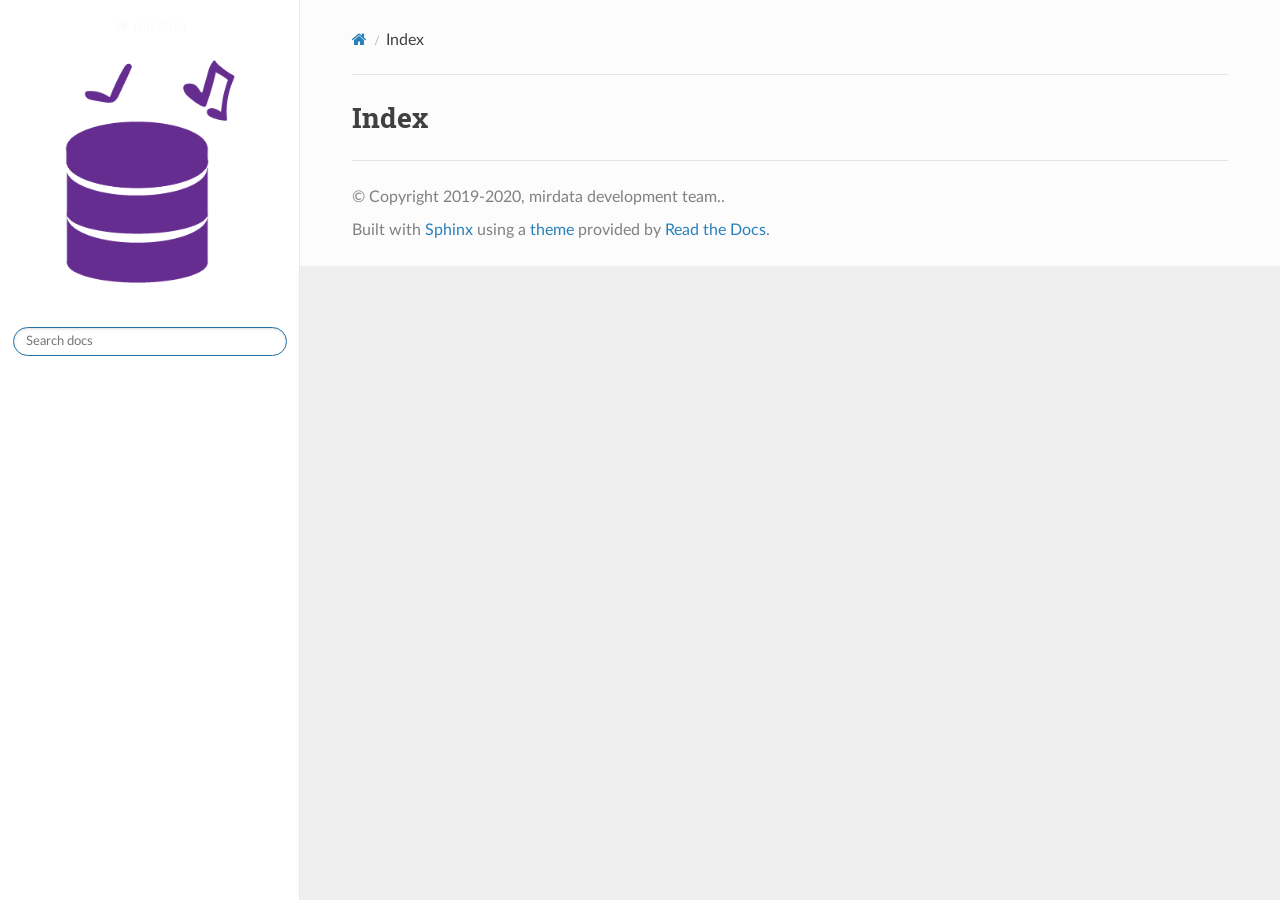
==== commit 40d6437b: "added menu filtering for annotation +license type" ====
--- a/docs/_build/html/genindex.html
+++ b/docs/_build/html/genindex.html
@@ -10,7 +10,7 @@
       <link rel="stylesheet" type="text/css" href="_static/css/theme.css?v=9edc463e" />
       <link rel="stylesheet" type="text/css" href="_static/togglebutton.css?v=9c3e77be" />
       <link rel="stylesheet" type="text/css" href="_static/copybutton.css?v=76b2166b" />
-      <link rel="stylesheet" type="text/css" href="_static/css/custom.css?v=a2998bef" />
+      <link rel="stylesheet" type="text/css" href="_static/css/custom.css?v=213c2621" />
 
   
       <script src="_static/jquery.js?v=5d32c60e"></script>
@@ -25,6 +25,7 @@
       <script>let toggleOpenOnPrint = 'true';</script>
       <script src="_static/togglebutton.js?v=b8b12719"></script>
       <script>var togglebuttonSelector = '.toggle, .admonition.dropdown';</script>
+      <script src="_static/js/gallery.js?v=bb53be28"></script>
     <script src="_static/js/theme.js"></script>
     <link rel="index" title="Index" href="#" />
     <link rel="search" title="Search" href="search.html" /> 
--- a/docs/_build/html/_static/css/custom.css
+++ b/docs/_build/html/_static/css/custom.css
@@ -20,24 +20,35 @@
     max-width: 100%;
 }
 
-/* 1. Make the main page section a responsive multi-column grid */
+/* 1. Main gallery wrapper */
 #mirdata-dataset-gallery {
+    display: block;
+    margin-top: 20px;
+}
+
+/* Match the left sidebar background */
+.wy-nav-side {
+    background: #ffffff;
+    border-right: 1px solid #e2e8ee;
+}
+
+.gallery-filter-sidebar {
+    width: 100%;
+    border: none;
+    box-shadow: none;
+    padding: 15px;
+}
+
+/* Let the dataset cards take advantage of the wider space */
+.gallery-cards-grid {
     display: grid;
-    grid-template-columns: repeat(3, 1fr);
+    grid-template-columns: repeat(2, 1fr);
     gap: 24px;
-    align-items: stretch;
-    margin-top: 20px;
-
-}
-
-/* 2. Keep the main H1 title and intro text full-width across the top */
-#mirdata-dataset-gallery>h1,
-#mirdata-dataset-gallery>p {
-    grid-column: 1 / -1;
-}
-
-/* 3. Each dataset's native section becomes an elevated card */
-#mirdata-dataset-gallery>section {
+}
+
+
+/* 2. Each dataset card inside the grid */
+.gallery-cards-grid>section {
     background: #ffffff;
     border: 1px solid #e3e8ee;
     border-radius: 12px;
@@ -46,18 +57,18 @@
     transition: transform 0.2s ease, box-shadow 0.2s ease;
     min-width: 0;
 
-    /* Flexbox to push dropdowns to the bottom */
+    /* Stacks title, bullet points, and dropdowns vertically */
     display: flex;
     flex-direction: column;
 }
 
-#mirdata-dataset-gallery>section:hover {
+.gallery-cards-grid>section:hover {
     transform: translateY(-3px);
     box-shadow: 0 8px 20px rgba(0, 0, 0, 0.08);
 }
 
-/* 4. Dataset title inside each card */
-#mirdata-dataset-gallery>section>h2 {
+/* 3. Dataset title inside each card */
+.gallery-cards-grid>section>h2 {
     margin-top: 0;
     margin-bottom: 16px;
     font-size: 1.3rem;
@@ -67,26 +78,26 @@
     padding-bottom: 0;
 }
 
-/* Remove bullet list styling */
-#mirdata-dataset-gallery>section>ul {
+/* 4. Remove bullet list styling */
+.gallery-cards-grid>section>ul {
     list-style: none;
     padding-left: 0;
     margin-bottom: 16px;
 }
 
-#mirdata-dataset-gallery>section>ul>li {
+.gallery-cards-grid>section>ul>li {
     margin-bottom: 8px;
     font-size: 0.9em;
     color: #64748b;
     line-height: 1.6;
 }
 
-#mirdata-dataset-gallery>section>ul>li strong {
+.gallery-cards-grid>section>ul>li strong {
     color: #334155;
 }
 
 /* 5. Badge pills for annotation tags and licenses */
-#mirdata-dataset-gallery>section code {
+.gallery-cards-grid>section code {
     background-color: #eff6ff;
     color: #2563eb;
     border: 1px solid #dbeafe;
@@ -98,13 +109,13 @@
     margin: 2px 2px;
 }
 
-/* 6. Push the first dropdown to the bottom so they all align horizontally */
-#mirdata-dataset-gallery>section>.admonition:first-of-type {
+/* 6. Push dropdowns to bottom */
+.gallery-cards-grid>section>.admonition:first-of-type {
     margin-top: auto;
 }
 
-/* 7. Turn heavy blue bars into clean, subtle accordions */
-#mirdata-dataset-gallery>section .admonition {
+/* 7. Accordion dropdown styling */
+.gallery-cards-grid>section .admonition {
     margin-top: 8px;
     margin-bottom: 0;
     border-radius: 8px;
@@ -113,7 +124,7 @@
     box-shadow: none;
 }
 
-#mirdata-dataset-gallery>section .admonition .admonition-title {
+.gallery-cards-grid>section .admonition .admonition-title {
     background: #f8fafc !important;
     color: #334155 !important;
     font-size: 0.85rem;
@@ -123,14 +134,127 @@
     transition: background 0.15s ease;
 }
 
-#mirdata-dataset-gallery>section .admonition .admonition-title:hover {
+.gallery-cards-grid>section .admonition .admonition-title:hover {
     background: #f1f5f9 !important;
 }
 
-#mirdata-dataset-gallery>section .admonition .admonition-title::before {
+.gallery-cards-grid>section .admonition .admonition-title::before {
     color: #3b82f6 !important;
 }
 
-#mirdata-dataset-gallery>section .toggle-button {
+.gallery-cards-grid>section .toggle-button {
     color: #64748b !important;
+}
+
+
+
+/* Layout: Left Sidebar + Right Grid */
+.gallery-layout {
+    display: flex;
+    gap: 30px;
+    align-items: flex-start;
+    margin-top: 24px;
+}
+
+/* Left Sticky Sidebar */
+.gallery-filter-sidebar {
+    width: 280px;
+    flex-shrink: 0;
+    position: sticky;
+    top: 20px;
+    max-height: calc(100vh - 40px);
+    overflow-y: auto;
+    background: #ffffff;
+    border: 1px solid #e2e8f0;
+    border-radius: 12px;
+    padding: 18px;
+}
+
+.gallery-filter-sidebar h4 {
+    font-size: 0.75rem;
+    font-weight: 700;
+    letter-spacing: 0.05em;
+    color: #64748b;
+    margin-bottom: 10px;
+}
+
+.filter-search {
+    width: 100%;
+    padding: 8px 12px;
+    border: 1px solid #cbd5e1;
+    border-radius: 6px;
+    font-size: 0.85rem;
+    margin-bottom: 12px;
+    outline: none;
+}
+
+.filter-search:focus {
+    border-color: #2563eb;
+}
+
+.filter-header-bar {
+    display: flex;
+    justify-content: space-between;
+    align-items: center;
+    font-size: 0.8rem;
+    color: #64748b;
+    margin-bottom: 16px;
+    padding-bottom: 8px;
+    border-bottom: 1px solid #f1f5f9;
+}
+
+.filter-reset-btn {
+    background: none;
+    border: none;
+    color: #2563eb;
+    cursor: pointer;
+    font-size: 0.8rem;
+    padding: 0;
+}
+
+.filter-reset-btn:hover {
+    text-decoration: underline;
+}
+
+/* Filter Tag Pills */
+.filter-pills-group {
+    display: flex;
+    flex-wrap: wrap;
+    gap: 6px;
+}
+
+.filter-pill {
+    background: #f8fafc;
+    border: 1px solid #e2e8f0;
+    border-radius: 9999px;
+    padding: 4px 10px;
+    font-size: 0.8rem;
+    color: #475569;
+    cursor: pointer;
+    transition: all 0.15s ease;
+}
+
+.filter-pill:hover {
+    background: #e2e8f0;
+}
+
+.filter-pill.active {
+    background: #2563eb;
+    border-color: #2563eb;
+    color: #ffffff;
+}
+
+.filter-pill .count {
+    font-size: 0.75rem;
+    opacity: 0.75;
+    margin-left: 2px;
+}
+
+/* Right Grid */
+.gallery-cards-grid {
+    flex: 1;
+    display: grid;
+    grid-template-columns: repeat(2, 1fr);
+    gap: 20px;
+    min-width: 0;
 }
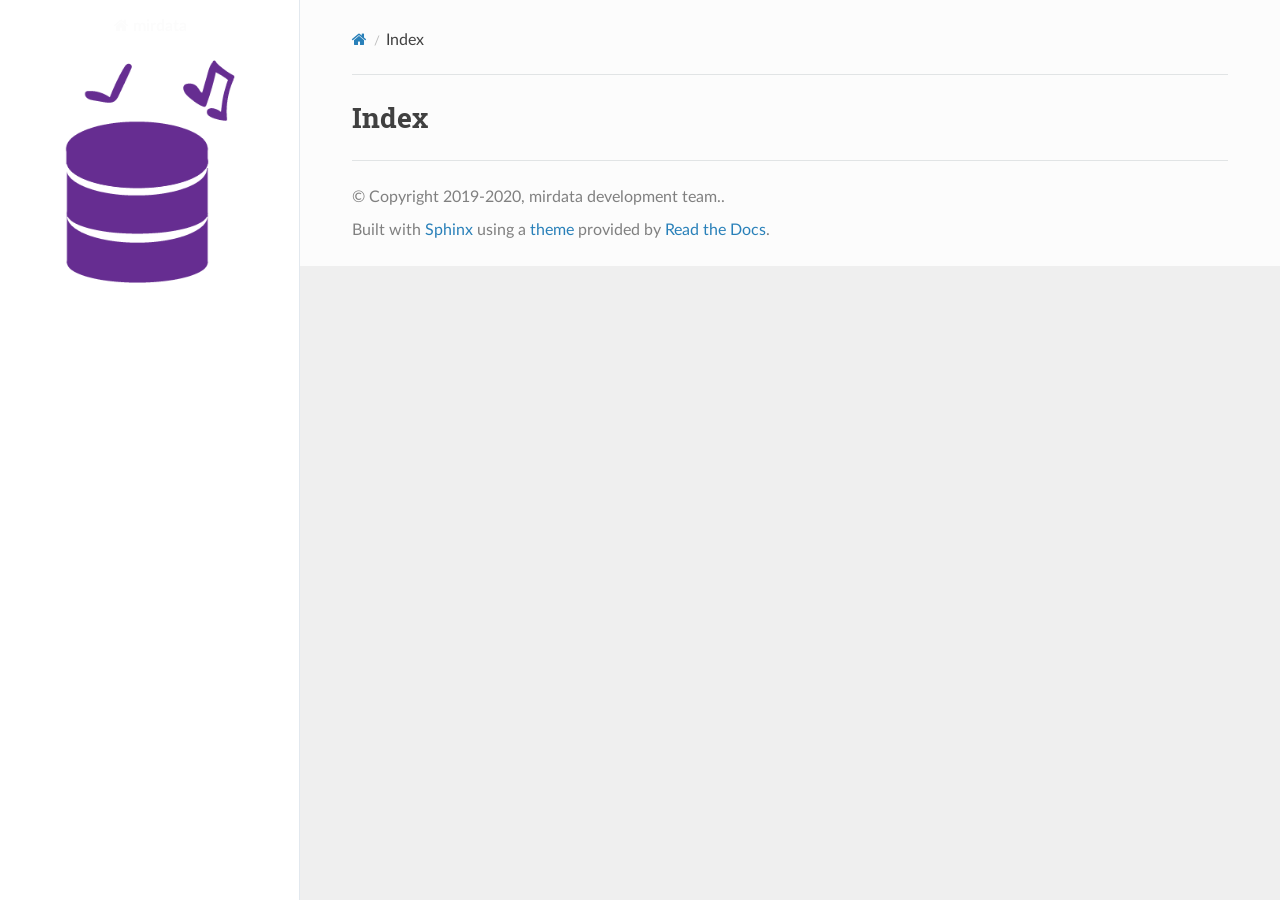
==== commit ffa762d5: "added color coding for annotations and some formatting .css work" ====
--- a/docs/_build/html/genindex.html
+++ b/docs/_build/html/genindex.html
@@ -10,7 +10,7 @@
       <link rel="stylesheet" type="text/css" href="_static/css/theme.css?v=9edc463e" />
       <link rel="stylesheet" type="text/css" href="_static/togglebutton.css?v=9c3e77be" />
       <link rel="stylesheet" type="text/css" href="_static/copybutton.css?v=76b2166b" />
-      <link rel="stylesheet" type="text/css" href="_static/css/custom.css?v=213c2621" />
+      <link rel="stylesheet" type="text/css" href="_static/css/custom.css?v=90411154" />
 
   
       <script src="_static/jquery.js?v=5d32c60e"></script>
@@ -25,7 +25,7 @@
       <script>let toggleOpenOnPrint = 'true';</script>
       <script src="_static/togglebutton.js?v=b8b12719"></script>
       <script>var togglebuttonSelector = '.toggle, .admonition.dropdown';</script>
-      <script src="_static/js/gallery.js?v=bb53be28"></script>
+      <script src="_static/js/gallery.js?v=dc14e0d0"></script>
     <script src="_static/js/theme.js"></script>
     <link rel="index" title="Index" href="#" />
     <link rel="search" title="Search" href="search.html" /> 
--- a/docs/_build/html/_static/css/custom.css
+++ b/docs/_build/html/_static/css/custom.css
@@ -1,3 +1,8 @@
+/* Hide the redundant default Sphinx RTD search box */
+div.wy-side-nav-search form#rtd-search-form {
+    display: none;
+}
+
 div.wy-side-nav-search {
     background: #FFFFFF;
 }
@@ -30,6 +35,7 @@
 .wy-nav-side {
     background: #ffffff;
     border-right: 1px solid #e2e8ee;
+
 }
 
 .gallery-filter-sidebar {
@@ -39,135 +45,19 @@
     padding: 15px;
 }
 
-/* Let the dataset cards take advantage of the wider space */
-.gallery-cards-grid {
-    display: grid;
-    grid-template-columns: repeat(2, 1fr);
+/* Container holding Middle & Right columns */
+.gallery-layout {
+    display: flex;
     gap: 24px;
-}
-
-
-/* 2. Each dataset card inside the grid */
-.gallery-cards-grid>section {
-    background: #ffffff;
-    border: 1px solid #e3e8ee;
-    border-radius: 12px;
-    padding: 24px;
-    box-shadow: 0 2px 8px rgba(0, 0, 0, 0.04);
-    transition: transform 0.2s ease, box-shadow 0.2s ease;
-    min-width: 0;
-
-    /* Stacks title, bullet points, and dropdowns vertically */
-    display: flex;
-    flex-direction: column;
-}
-
-.gallery-cards-grid>section:hover {
-    transform: translateY(-3px);
-    box-shadow: 0 8px 20px rgba(0, 0, 0, 0.08);
-}
-
-/* 3. Dataset title inside each card */
-.gallery-cards-grid>section>h2 {
-    margin-top: 0;
-    margin-bottom: 16px;
-    font-size: 1.3rem;
-    font-weight: 700;
-    color: #2563eb;
-    border-bottom: none;
-    padding-bottom: 0;
-}
-
-/* 4. Remove bullet list styling */
-.gallery-cards-grid>section>ul {
-    list-style: none;
-    padding-left: 0;
-    margin-bottom: 16px;
-}
-
-.gallery-cards-grid>section>ul>li {
-    margin-bottom: 8px;
-    font-size: 0.9em;
-    color: #64748b;
-    line-height: 1.6;
-}
-
-.gallery-cards-grid>section>ul>li strong {
-    color: #334155;
-}
-
-/* 5. Badge pills for annotation tags and licenses */
-.gallery-cards-grid>section code {
-    background-color: #eff6ff;
-    color: #2563eb;
-    border: 1px solid #dbeafe;
-    border-radius: 9999px;
-    padding: 2px 10px;
-    font-size: 0.85em;
-    font-weight: 500;
-    display: inline-block;
-    margin: 2px 2px;
-}
-
-/* 6. Push dropdowns to bottom */
-.gallery-cards-grid>section>.admonition:first-of-type {
-    margin-top: auto;
-}
-
-/* 7. Accordion dropdown styling */
-.gallery-cards-grid>section .admonition {
-    margin-top: 8px;
-    margin-bottom: 0;
-    border-radius: 8px;
-    border: 1px solid #e2e8f0;
-    background: #ffffff;
-    box-shadow: none;
-}
-
-.gallery-cards-grid>section .admonition .admonition-title {
-    background: #f8fafc !important;
-    color: #334155 !important;
-    font-size: 0.85rem;
-    font-weight: 600;
-    padding: 8px 12px;
-    border-radius: 7px;
-    transition: background 0.15s ease;
-}
-
-.gallery-cards-grid>section .admonition .admonition-title:hover {
-    background: #f1f5f9 !important;
-}
-
-.gallery-cards-grid>section .admonition .admonition-title::before {
-    color: #3b82f6 !important;
-}
-
-.gallery-cards-grid>section .toggle-button {
-    color: #64748b !important;
-}
-
-
-
-/* Layout: Left Sidebar + Right Grid */
-.gallery-layout {
-    display: flex;
-    gap: 30px;
     align-items: flex-start;
-    margin-top: 24px;
-}
-
-/* Left Sticky Sidebar */
+    width: 100%;
+}
+
+/* Column 1: Left Filters Sidebar */
 .gallery-filter-sidebar {
-    width: 280px;
-    flex-shrink: 0;
-    position: sticky;
-    top: 20px;
-    max-height: calc(100vh - 40px);
-    overflow-y: auto;
-    background: #ffffff;
-    border: 1px solid #e2e8f0;
-    border-radius: 12px;
-    padding: 18px;
+    width: 100%;
+    padding: 16px;
+    box-sizing: border-box;
 }
 
 .gallery-filter-sidebar h4 {
@@ -175,21 +65,29 @@
     font-weight: 700;
     letter-spacing: 0.05em;
     color: #64748b;
+    margin-top: 16px;
     margin-bottom: 10px;
+}
+
+.gallery-filter-sidebar h4:first-of-type {
+    margin-top: 0;
 }
 
 .filter-search {
     width: 100%;
-    padding: 8px 12px;
+    box-sizing: border-box;
+    padding: 9px 12px;
     border: 1px solid #cbd5e1;
-    border-radius: 6px;
+    border-radius: 8px;
     font-size: 0.85rem;
     margin-bottom: 12px;
     outline: none;
+    transition: border-color 0.2s, box-shadow 0.2s;
 }
 
 .filter-search:focus {
-    border-color: #2563eb;
+    border-color: #a054d8;
+    box-shadow: 0 0 0 3px rgba(160, 84, 216, 0.15);
 }
 
 .filter-header-bar {
@@ -198,7 +96,7 @@
     align-items: center;
     font-size: 0.8rem;
     color: #64748b;
-    margin-bottom: 16px;
+    margin-bottom: 14px;
     padding-bottom: 8px;
     border-bottom: 1px solid #f1f5f9;
 }
@@ -206,9 +104,10 @@
 .filter-reset-btn {
     background: none;
     border: none;
-    color: #2563eb;
+    color: #a054d8;
     cursor: pointer;
     font-size: 0.8rem;
+    font-weight: 500;
     padding: 0;
 }
 
@@ -216,11 +115,14 @@
     text-decoration: underline;
 }
 
-/* Filter Tag Pills */
 .filter-pills-group {
     display: flex;
     flex-wrap: wrap;
     gap: 6px;
+    max-height: 240px;
+    overflow-y: auto;
+    padding-top: 4px;
+    padding-right: 2px;
 }
 
 .filter-pill {
@@ -228,33 +130,330 @@
     border: 1px solid #e2e8f0;
     border-radius: 9999px;
     padding: 4px 10px;
-    font-size: 0.8rem;
+    font-size: 0.78rem;
     color: #475569;
     cursor: pointer;
     transition: all 0.15s ease;
+    display: inline-flex;
+    align-items: center;
+    gap: 4px;
 }
 
 .filter-pill:hover {
-    background: #e2e8f0;
+    border-color: #cbd5e1;
+    transform: translateY(-1px);
+    box-shadow: 0 2px 5px rgba(0, 0, 0, 0.04);
 }
 
 .filter-pill.active {
-    background: #2563eb;
-    border-color: #2563eb;
+    background: #a054d8;
+    border-color: #a054d8;
     color: #ffffff;
 }
 
 .filter-pill .count {
-    font-size: 0.75rem;
-    opacity: 0.75;
-    margin-left: 2px;
-}
-
-/* Right Grid */
-.gallery-cards-grid {
+    font-size: 0.72rem;
+    opacity: 0.8;
+}
+
+/* Column 2: Middle List of Dataset Items */
+.gallery-datasets-list {
+    flex: 0 0 500px;
+    width: 500px;
+    display: flex;
+    flex-direction: column;
+    gap: 8px;
+    max-height: calc(100vh - 120px);
+    overflow-y: auto;
+    padding: 6px 8px 12px 6px;
+    box-sizing: border-box;
+}
+
+.dataset-item-btn {
+    background: #ffffff;
+    border: 1px solid #e2e8f0;
+    border-radius: 10px;
+    padding: 12px 14px;
+    text-align: left;
+    cursor: pointer;
+    transition: all 0.15s ease;
+    display: flex;
+    flex-direction: column;
+    gap: 6px;
+    box-shadow: 0 1px 3px rgba(0, 0, 0, 0.02);
+}
+
+.dataset-item-btn:hover {
+    border-color: #d8b4fe;
+    background: #faf5ff;
+    transform: translateY(-1px);
+    box-shadow: 0 3px 8px rgba(160, 84, 216, 0.08);
+}
+
+.dataset-item-btn:hover .dataset-item-title {
+    color: #a054d8;
+}
+
+.dataset-item-btn.active {
+    border-color: #a054d8;
+    background: #faf5ff;
+    box-shadow: 0 2px 10px rgba(160, 84, 216, 0.15);
+}
+
+.dataset-item-title {
+    font-size: 1.15rem;
+    font-weight: 700;
+    color: #1e293b;
+    word-break: break-word;
+}
+
+.dataset-item-btn.active .dataset-item-title {
+    color: #7928ca;
+}
+
+.dataset-item-meta {
+    display: flex;
+    flex-wrap: wrap;
+    gap: 6px;
+    align-items: center;
+}
+
+.dataset-badge-license {
+    background: #f1f5f9;
+    color: #475569;
+    padding: 2px 6px;
+    border-radius: 4px;
+    font-size: 0.8rem;
+    font-weight: 500;
+}
+
+.dataset-badge-ann {
+    background: #f3e8ff;
+    color: #7e22ce;
+    padding: 2px 6px;
+    border-radius: 4px;
+    font-size: 0.8rem;
+    font-weight: 500;
+}
+
+/* Column 3: Right Information Card Pane */
+.gallery-cards-information {
     flex: 1;
-    display: grid;
-    grid-template-columns: repeat(2, 1fr);
-    gap: 20px;
     min-width: 0;
+    position: sticky;
+    top: 20px;
+    max-height: calc(100vh - 100px);
+    overflow-y: auto;
+}
+
+.gallery-cards-information>section {
+    background: #ffffff;
+    border: 1px solid #e3e8ee;
+    border-radius: 12px;
+    padding: 24px 28px;
+    box-shadow: 0 4px 16px rgba(0, 0, 0, 0.05);
+    min-width: 0;
+    display: flex;
+    flex-direction: column;
+}
+
+.gallery-cards-information>section>h2 {
+    margin-top: 0;
+    margin-bottom: 16px;
+    font-size: 1.4rem;
+    font-weight: 700;
+    color: #a054d8;
+    border-bottom: 2px solid #faf5ff;
+    padding-bottom: 8px;
+}
+
+.gallery-cards-information>section>ul {
+    list-style: none;
+    padding-left: 0;
+    margin-bottom: 18px;
+}
+
+.gallery-cards-information>section>ul>li {
+    margin-bottom: 10px;
+    font-size: 0.92em;
+    color: #475569;
+    line-height: 1.6;
+}
+
+.gallery-cards-information>section>ul>li strong {
+    color: #1e293b;
+}
+
+/* Badge pills for annotation tags */
+.gallery-cards-information>section code {
+    background-color: #faf5ff;
+    color: #7928ca;
+    border: 1px solid #e9d5ff;
+    border-radius: 10px;
+    padding: 2px 10px;
+    font-size: 0.85em;
+    font-weight: 500;
+    display: inline-block;
+    vertical-align: middle;
+    margin: 2px 3px;
+}
+
+/* Dropdown Accordion Styling */
+.gallery-cards-information>section .admonition {
+    margin-top: 10px;
+    margin-bottom: 8px;
+    border-radius: 8px;
+    border: 1px solid #e2e8f0;
+    background: #ffffff;
+    box-shadow: none;
+    overflow: hidden;
+}
+
+.gallery-cards-information>section .admonition .admonition-title {
+    background: #f8fafc !important;
+    color: #334155 !important;
+    font-size: 0.88rem;
+    font-weight: 600;
+    padding: 9px 14px;
+    border-radius: 7px;
+    transition: background 0.15s ease;
+}
+
+.gallery-cards-information>section .admonition .admonition-title:hover {
+    background: #f1f5f9 !important;
+}
+
+.gallery-cards-information>section .admonition .admonition-title::before {
+    color: #a054d8 !important;
+}
+
+.gallery-cards-information>section .toggle-button {
+    color: #64748b !important;
+}
+
+
+
+/* ==========================================================================
+   Distinct Colors per Annotation Type
+   ========================================================================== */
+/* 1. Rhythm: BeatData & TempoData (Orange / Amber) */
+[data-ann="BeatData"],
+[data-ann="TempoData"] {
+    background-color: #fff7ed !important;
+    color: #c2410c !important;
+    border-color: #fed7aa !important;
+}
+
+.filter-pill[data-ann="BeatData"].active,
+.filter-pill[data-ann="TempoData"].active {
+    background-color: #ea580c !important;
+    color: #ffffff !important;
+    border-color: #ea580c !important;
+}
+
+/* 2. Harmony: ChordData & KeyData (Emerald Green) */
+[data-ann="ChordData"],
+[data-ann="KeyData"] {
+    background-color: #ecfdf5 !important;
+    color: #047857 !important;
+    border-color: #a7f3d0 !important;
+}
+
+.filter-pill[data-ann="ChordData"].active,
+.filter-pill[data-ann="KeyData"].active {
+    background-color: #059669 !important;
+    color: #ffffff !important;
+    border-color: #059669 !important;
+}
+
+/* 3. Pitch & Melody: NoteData, F0Data & MultiF0Data (Sky Blue) */
+[data-ann="NoteData"],
+[data-ann="F0Data"],
+[data-ann="MultiF0Data"] {
+    background-color: #f0f9ff !important;
+    color: #0573e8 !important;
+    border-color: #bae6fd !important;
+}
+
+.filter-pill[data-ann="NoteData"].active,
+.filter-pill[data-ann="F0Data"].active,
+.filter-pill[data-ann="MultiF0Data"].active {
+    background-color: #0284c7 !important;
+    color: #ffffff !important;
+    border-color: #0284c7 !important;
+}
+
+/* 4. Structure: SectionData (Indigo) */
+[data-ann="SectionData"] {
+    background-color: #eef2ff !important;
+    color: #4338ca !important;
+    border-color: #c7d2fe !important;
+}
+
+.filter-pill[data-ann="SectionData"].active {
+    background-color: #4f46e5 !important;
+    color: #ffffff !important;
+    border-color: #4f46e5 !important;
+}
+
+/* 5. Lyrics: LyricData (Rose) */
+[data-ann="LyricData"] {
+    background-color: #fff1f2 !important;
+    color: #be123c !important;
+    border-color: #fecdd3 !important;
+}
+
+.filter-pill[data-ann="LyricData"].active {
+    background-color: #e11d48 !important;
+    color: #ffffff !important;
+    border-color: #e11d48 !important;
+}
+
+/* 6. Genre: Genre (mirdata Purple) */
+[data-ann="Genre"] {
+    background-color: #faf5ff !important;
+    color: #7e22ce !important;
+    border-color: #e9d5ff !important;
+}
+
+.filter-pill[data-ann="Genre"].active {
+    background-color: #a054d8 !important;
+    color: #ffffff !important;
+    border-color: #a054d8 !important;
+}
+
+/* 7. Instrument: Instrument (Teal) */
+[data-ann="Instrument"] {
+    background-color: #f0fdfa !important;
+    color: #0f766e !important;
+    border-color: #99f6e4 !important;
+}
+
+.filter-pill[data-ann="Instrument"].active {
+    background-color: #0d9488 !important;
+    color: #ffffff !important;
+    border-color: #0d9488 !important;
+}
+
+/* 8. Events: EventData & EventDataExtended (Slate) */
+[data-ann="EventData"],
+[data-ann="EventDataExtended"] {
+    background-color: #f8fafc !important;
+    color: #475569 !important;
+    border-color: #cbd5e1 !important;
+}
+
+.filter-pill[data-ann="EventData"].active,
+.filter-pill[data-ann="EventDataExtended"].active {
+    background-color: #475569 !important;
+    color: #ffffff !important;
+    border-color: #475569 !important;
+}
+
+
+/* 2. License Pill Active (Solid slate/gray when clicked & selected) */
+.filter-pill:not([data-ann]).active {
+    background-color: #475569 !important;
+    color: #ffffff !important;
+    border-color: #475569 !important;
 }
